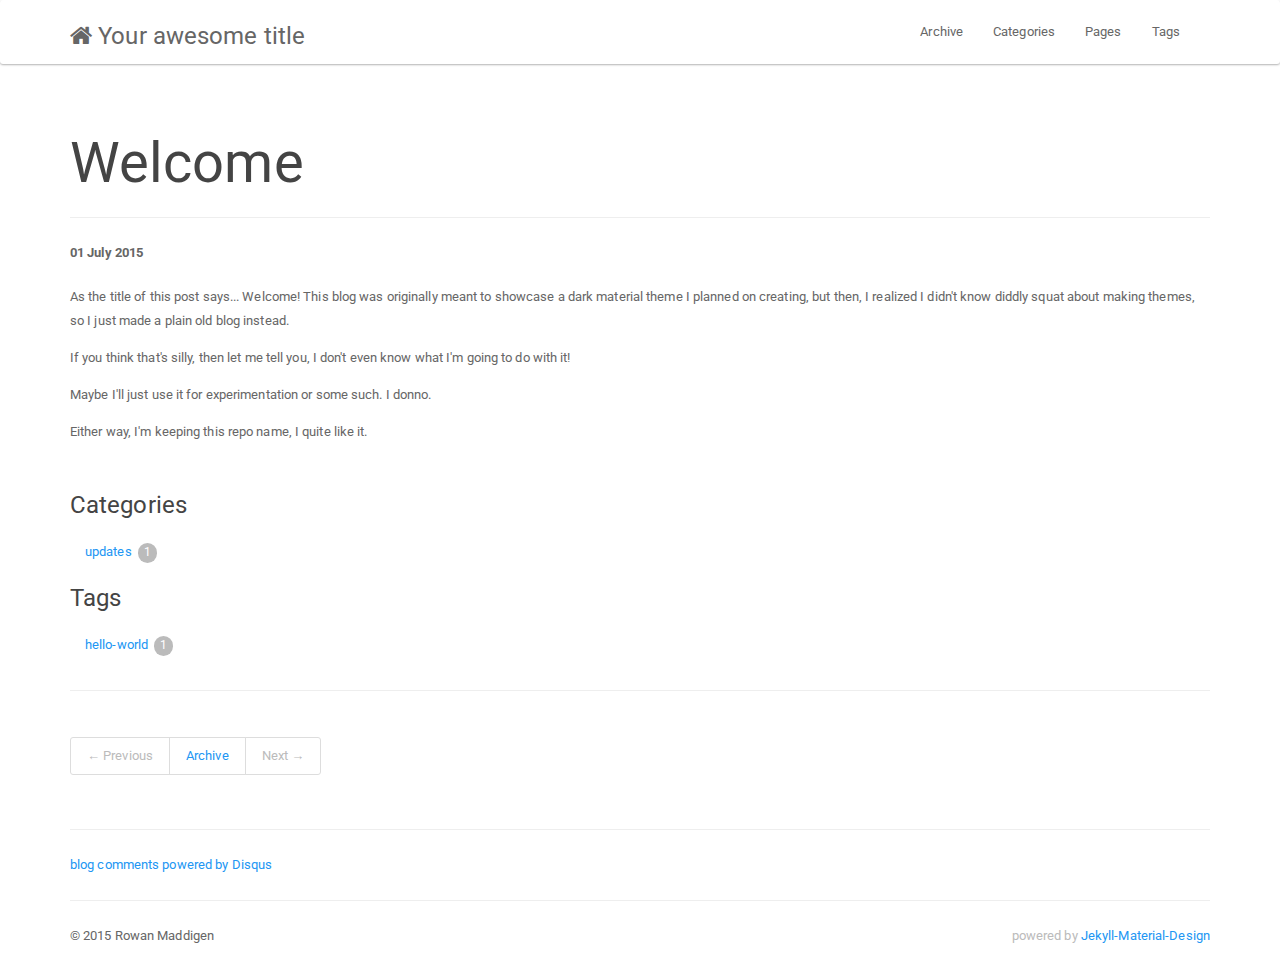
==== updates/2015/07/01/welcome/index.html @ 309130a0 "Site updated at: 2015-07-02 02:38:01 UTC" ====
<!DOCTYPE html>
<html lang="en">
  <head>
    <meta charset="utf-8">

    <title>Welcome</title>
    
    <meta name="author" content="Rowan Maddigen">
    <meta name="viewport" content="width=device-width, initial-scale=1.0">

    <link href="/assets/themes/bootstrap/resources/material/css/material.min.css" rel="stylesheet">
    <link href="/assets/themes/bootstrap/resources/material/css/material-wfont.min.css" rel="stylesheet">
    <link href="/assets/themes/bootstrap/resources/bootstrap/css/bootstrap-paper.min.css" rel="stylesheet">
    <link href="/assets/themes/bootstrap/resources/material/css/ripples.min.css" rel="stylesheet">
    <link href="//netdna.bootstrapcdn.com/font-awesome/4.0.3/css/font-awesome.css" rel="stylesheet">
    <link href="/assets/themes/bootstrap/css/syntax-monokai-light.css" rel="stylesheet">
    <link href="/assets/themes/bootstrap/css/style.css" rel="stylesheet">
  
    <!--[if lt IE 9]>
      <script src="/assets/themes/bootstrap/resources/respond/Respond.min.js"></script>
    <![endif]-->

    <link href="/atom.xml" type="application/atom+xml" rel="alternate" title="Sitewide ATOM Feed">
    <link href="/rss.xml" type="application/rss+xml" rel="alternate" title="Sitewide RSS Feed">

  </head>

  <body>
    <nav class="navbar navbar-default" role="navigation">
      <div class="container">
        <div class="navbar-header">
          <button type="button" class="navbar-toggle" data-toggle="collapse" data-target=".navbar-ex1-collapse">
            <span class="sr-only">Toggle navigation</span>
            <span class="icon-bar"></span>
            <span class="icon-bar"></span>
            <span class="icon-bar"></span>
          </button>
	  <a class="navbar-brand" href="/"><i class="fa fa-home"></i> Your awesome title</a>
        </div>

        <div class="collapse navbar-collapse navbar-ex1-collapse">
          <ul class="nav navbar-nav">
            
            
            


  
    
      
      	
      	<li><a href="/archive.html">Archive</a></li>
      	
      
    
  
    
      
    
  
    
      
      	
      	<li><a href="/categories.html">Categories</a></li>
      	
      
    
  
    
      
    
  
    
      
      	
      	<li><a href="/pages.html">Pages</a></li>
      	
      
    
  
    
      
    
  
    
      
    
  
    
      
      	
      	<li><a href="/tags.html">Tags</a></li>
      	
      
    
  



          </ul>
        </div>
      </div>
    </nav>
    <div class="container">
      
<div class="page-header">
  <h1>Welcome </h1>
</div>

<div class="row post-full">
  <div class="col-md-12">
    <div class="date">
      <span>01 July 2015</span>
    </div>
    <div class="content">
      <p>As the title of this post says... Welcome! This blog was originally meant to showcase a dark material theme I planned on creating, <!--more-->but then, I realized I didn't know diddly squat about making themes, so I just made a plain old blog instead.</p>

<p>If you think that's silly, then let me tell you, I don't even know what I'm going to do with it!</p>

<p>Maybe I'll just use it for experimentation or some such. I donno.</p>

<p>Either way, I'm keeping this repo name, I quite like it.</p>

    </div>

    
    <br>
    <h4>Categories</h4>
      <ul class="nav nav-pills">
	      <!-- <li><i class="icon-folder-open"></i></li> -->
        
        


  
     
    	<li><a href="/categories.html#updates-ref">
    		updates <span class="badge">1</span>
    	</a></li>
    
  



      </ul>
    

    
    <h4>Tags</h4>
      <ul class="nav nav-pills">
	      <!-- <li><i class="icon-tags"></i></li> -->
        
        


  
     
    	<li><a href="/tags.html#hello-world-ref">hello-world <span class="badge">1</span></a></li>
    
  



      </ul>
    

    <hr>
    
    <ul class="pagination">
      
        <li class="prev disabled"><a>&larr; Previous</a></li>
      
        <li><a href="/archive.html">Archive</a></li>
      
        <li class="next disabled"><a>Next &rarr;</a></li>
      
    </ul>
    <hr>
    


  <div id="disqus_thread"></div>
<script type="text/javascript">
    var disqus_developer = 1;
    var disqus_shortname = 'jakyll'; // required: replace example with your forum shortname
    
    /* * * DON'T EDIT BELOW THIS LINE * * */
    (function() {
        var dsq = document.createElement('script'); dsq.type = 'text/javascript'; dsq.async = true;
        dsq.src = 'http://' + disqus_shortname + '.disqus.com/embed.js';
        (document.getElementsByTagName('head')[0] || document.getElementsByTagName('body')[0]).appendChild(dsq);
    })();
</script>
<noscript>Please enable JavaScript to view the <a href="http://disqus.com/?ref_noscript">comments powered by Disqus.</a></noscript>
<a href="http://disqus.com" class="dsq-brlink">blog comments powered by <span class="logo-disqus">Disqus</span></a>




  </div>
</div>


      <hr>
      <footer>
        <p>
          &copy; 2015 Rowan Maddigen
          <span class="pull-right text-muted">
            powered by
            <a href="http://sentenza.github.io/jekyll-material-design" target="_blank" title="Jekyll-Bootstrap3 Blogging Framework flavoured with Material Design">Jekyll-Material-Design</a>
          </span>
        </p>
      </footer>
    </div>

    
    <script src="/assets/themes/bootstrap/resources/jquery/jquery-2.1.1.min.js"></script>
    <script src="/assets/themes/bootstrap/resources/bootstrap/js/bootstrap.min.js"></script>
    <script src="/assets/themes/bootstrap/resources/material/js/ripples.min.js"></script>
    <script src="/assets/themes/bootstrap/resources/material/js/material.min.js"></script>
  </body>
</html>
---- assets/themes/bootstrap/resources/material/css/material.min.css ----
@font-face{font-family:Material-Design;src:url(../fonts/Material-Design.eot?2u7a7w);src:url(../fonts/Material-Design.eot?#iefix2u7a7w) format("embedded-opentype"),url(../fonts/Material-Design.woff?2u7a7w) format("woff"),url(../fonts/Material-Design.ttf?2u7a7w) format("truetype"),url(../fonts/Material-Design.svg?2u7a7w#Material-Design) format("svg");font-weight:400;font-style:normal}[class*=" icon-material-"],[class^=icon-material-]{font-family:Material-Design;speak:none;font-style:normal;font-weight:400;font-variant:normal;text-transform:none;line-height:1;-webkit-font-smoothing:antialiased;-moz-osx-font-smoothing:grayscale}.icon-material-access-alarms:before{content:"\e600"}.icon-material-accessibility:before{content:"\e601"}.icon-material-access-time:before{content:"\e602"}.icon-material-account-box:before{content:"\e603"}.icon-material-account-circle:before{content:"\e604"}.icon-material-adb:before{content:"\e605"}.icon-material-add:before{content:"\e606"}.icon-material-add-alarm:before{content:"\e607"}.icon-material-add-box:before{content:"\e608"}.icon-material-add-circle:before{content:"\e609"}.icon-material-add-circle-outline:before{content:"\e60a"}.icon-material-airplanemode-off:before{content:"\e60b"}.icon-material-airplanemode-on:before{content:"\e60c"}.icon-material-android:before{content:"\e60d"}.icon-material-apps:before{content:"\e60e"}.icon-material-archive:before{content:"\e60f"}.icon-material-arrow-back:before{content:"\e610"}.icon-material-arrow-drop-down:before{content:"\e611"}.icon-material-arrow-drop-down-circle:before{content:"\e612"}.icon-material-arrow-drop-up:before{content:"\e613"}.icon-material-arrow-forward:before{content:"\e614"}.icon-material-attachment:before{content:"\e615"}.icon-material-auto-fix:before{content:"\e616"}.icon-material-backspace:before{content:"\e617"}.icon-material-backup:before{content:"\e618"}.icon-material-beenhere:before{content:"\e619"}.icon-material-block:before{content:"\e61a"}.icon-material-bluetooth2:before{content:"\e61b"}.icon-material-bluetooth:before{content:"\e61c"}.icon-material-bluetooth-audio:before{content:"\e61d"}.icon-material-bluetooth-connected2:before{content:"\e61e"}.icon-material-bluetooth-connected:before{content:"\e61f"}.icon-material-bluetooth-disabled:before{content:"\e620"}.icon-material-bluetooth-searching:before{content:"\e621"}.icon-material-book:before{content:"\e622"}.icon-material-bookmark:before{content:"\e623"}.icon-material-bookmark-outline:before{content:"\e624"}.icon-material-brightness-auto:before{content:"\e625"}.icon-material-brightness-high:before{content:"\e626"}.icon-material-brightness-low:before{content:"\e627"}.icon-material-brightness-medium:before{content:"\e628"}.icon-material-bug-report:before{content:"\e629"}.icon-material-cake:before{content:"\e62a"}.icon-material-call:before{content:"\e62b"}.icon-material-call-end:before{content:"\e62c";font-size:60%}.icon-material-call-made:before{content:"\e62d"}.icon-material-call-merge:before{content:"\e62e"}.icon-material-call-missed:before{content:"\e62f"}.icon-material-call-received:before{content:"\e630"}.icon-material-call-split:before{content:"\e631"}.icon-material-camera:before{content:"\e632"}.icon-material-camera-alt:before{content:"\e633"}.icon-material-camera-roll:before{content:"\e634"}.icon-material-cancel:before{content:"\e635"}.icon-material-cast:before{content:"\e636"}.icon-material-cast-connected:before{content:"\e637"}.icon-material-chat:before{content:"\e638"}.icon-material-check:before{content:"\e639"}.icon-material-check-box:before{content:"\e63a"}.icon-material-check-box-blank:before{content:"\e63b"}.icon-material-check-box-outline:before{content:"\e63c"}.icon-material-check-box-outline-blank:before{content:"\e63d"}.icon-material-check-circle:before{content:"\e63e"}.icon-material-check-circle-blank:before{content:"\e63f"}.icon-material-check-circle-outline:before{content:"\e640"}.icon-material-check-circle-outline-blank:before{content:"\e641"}.icon-material-chevron-left:before{content:"\e642"}.icon-material-chevron-right:before{content:"\e643"}.icon-material-chromecast:before{content:"\e644"}.icon-material-circles:before{content:"\e645"}.icon-material-circles-add:before{content:"\e646"}.icon-material-circles-extended:before{content:"\e647"}.icon-material-clear:before{content:"\e648"}.icon-material-close:before{content:"\e649"}.icon-material-closed-caption:before{content:"\e64a"}.icon-material-cloud:before{content:"\e64b"}.icon-material-cloud-circle:before{content:"\e64c"}.icon-material-cloud-done:before{content:"\e64d"}.icon-material-cloud-download:before{content:"\e64e"}.icon-material-cloud-off:before{content:"\e64f"}.icon-material-cloud-queue:before{content:"\e650"}.icon-material-cloud-upload:before{content:"\e651"}.icon-material-comment:before{content:"\e652"}.icon-material-communities:before{content:"\e653"}.icon-material-content-copy:before{content:"\e654"}.icon-material-content-cut:before{content:"\e655"}.icon-material-content-paste:before{content:"\e656"}.icon-material-create:before{content:"\e657"}.icon-material-credit-card:before{content:"\e658"}.icon-material-crop:before{content:"\e659"}.icon-material-crop-free:before{content:"\e65a"}.icon-material-crop-landscape:before{content:"\e65b"}.icon-material-crop-portrait:before{content:"\e65c"}.icon-material-crop-square:before{content:"\e65d"}.icon-material-data-usage:before{content:"\e65e"}.icon-material-delete:before{content:"\e65f"}.icon-material-developer-mode:before{content:"\e660"}.icon-material-dialpad:before{content:"\e661"}.icon-material-directions:before{content:"\e662"}.icon-material-directions-bike:before{content:"\e663"}.icon-material-directions-bus:before{content:"\e664"}.icon-material-directions-car:before{content:"\e665"}.icon-material-directions-subway:before{content:"\e666"}.icon-material-directions-train:before{content:"\e667"}.icon-material-directions-transit:before{content:"\e668"}.icon-material-directionswalk:before{content:"\e669"}.icon-material-disc-full:before{content:"\e66a"}.icon-material-dock:before{content:"\e66b"}.icon-material-domain:before{content:"\e66c"}.icon-material-done:before{content:"\e66d"}.icon-material-done-all:before{content:"\e66e"}.icon-material-do-not-disturb:before{content:"\e66f"}.icon-material-drafts:before{content:"\e670"}.icon-material-drawer:before{content:"\e671"}.icon-material-drive:before{content:"\e672"}.icon-material-drive-document:before{content:"\e673"}.icon-material-drive-drawing:before{content:"\e674"}.icon-material-drive-eta:before{content:"\e675"}.icon-material-drive-file:before{content:"\e676"}.icon-material-drive-form:before{content:"\e677"}.icon-material-drive-fusiontable:before{content:"\e678"}.icon-material-drive-image:before{content:"\e679"}.icon-material-drive-ms-excel:before{content:"\e67a"}.icon-material-drive-ms-powerpoint:before{content:"\e67b"}.icon-material-drive-ms-word:before{content:"\e67c"}.icon-material-drive-pdf:before{content:"\e67d"}.icon-material-drive-presentation:before{content:"\e67e"}.icon-material-drive-script:before{content:"\e67f"}.icon-material-drive-site:before{content:"\e680"}.icon-material-drive-spreadsheet:before{content:"\e681"}.icon-material-drive-video:before{content:"\e682"}.icon-material-earth:before{content:"\e683"}.icon-material-email2:before{content:"\e684"}.icon-material-email:before{content:"\e685"}.icon-material-error:before{content:"\e686"}.icon-material-event2:before{content:"\e687"}.icon-material-event:before{content:"\e688"}.icon-material-exit-to-app:before{content:"\e689"}.icon-material-expand-less:before{content:"\e68a"}.icon-material-expand-more:before{content:"\e68b"}.icon-material-explore:before{content:"\e68c"}.icon-material-extension:before{content:"\e68d"}.icon-material-fast-forward:before{content:"\e68e"}.icon-material-fast-rewind:before{content:"\e68f"}.icon-material-favorite:before{content:"\e690"}.icon-material-favorite-outline:before{content:"\e691"}.icon-material-file-download:before{content:"\e692"}.icon-material-file-upload:before{content:"\e693"}.icon-material-filter:before{content:"\e694"}.icon-material-flag:before{content:"\e695"}.icon-material-flash-auto:before{content:"\e696"}.icon-material-flash-off:before{content:"\e697"}.icon-material-flash-on:before{content:"\e698"}.icon-material-flights:before{content:"\e699"}.icon-material-flip-to-back:before{content:"\e69a"}.icon-material-flip-to-front:before{content:"\e69b"}.icon-material-folder:before{content:"\e69c"}.icon-material-folder-mydrive:before{content:"\e69d"}.icon-material-folder-shared:before{content:"\e69e"}.icon-material-forum:before{content:"\e69f"}.icon-material-forward:before{content:"\e6a0"}.icon-material-fullscreen:before{content:"\e6a1"}.icon-material-fullscreen-exit:before{content:"\e6a2"}.icon-material-gamepad:before{content:"\e6a3"}.icon-material-games:before{content:"\e6a4"}.icon-material-gesture:before{content:"\e6a5"}.icon-material-glass:before{content:"\e6a6"}.icon-material-gmail2:before{content:"\e6a7"}.icon-material-gmail:before{content:"\e6a8"}.icon-material-google:before{content:"\e6a9"}.icon-material-google-plus:before{content:"\e6aa"}.icon-material-gps-fixed:before{content:"\e6ab"}.icon-material-gps-not-fixed:before{content:"\e6ac"}.icon-material-gps-off:before{content:"\e6ad"}.icon-material-group:before{content:"\e6ae"}.icon-material-group-add:before{content:"\e6af"}.icon-material-hangout2:before{content:"\e6b0"}.icon-material-hangout:before{content:"\e6b1"}.icon-material-hangout-video:before{content:"\e6b2"}.icon-material-hangout-video-off:before{content:"\e6b3"}.icon-material-headset:before{content:"\e6b4"}.icon-material-headset-mic:before{content:"\e6b5"}.icon-material-help:before{content:"\e6b6"}.icon-material-high-quality:before{content:"\e6b7"}.icon-material-history:before{content:"\e6b8"}.icon-material-home:before{content:"\e6b9"}.icon-material-hotel:before{content:"\e6ba"}.icon-material-https:before{content:"\e6bb"}.icon-material-image:before{content:"\e6bc"}.icon-material-import-export:before{content:"\e6bd"}.icon-material-inbox:before{content:"\e6be"}.icon-material-info:before{content:"\e6bf"}.icon-material-info-outline:before{content:"\e6c0"}.icon-material-invert-colors:before{content:"\e6c1"}.icon-material-keep2:before{content:"\e6c2"}.icon-material-keep:before{content:"\e6c3"}.icon-material-keyboard:before{content:"\e6c4"}.icon-material-keyboard-alt:before{content:"\e6c5"}.icon-material-keyboard-arrow-down:before{content:"\e6c6"}.icon-material-keyboard-arrow-left:before{content:"\e6c7"}.icon-material-keyboard-arrow-right:before{content:"\e6c8"}.icon-material-keyboard-arrow-up:before{content:"\e6c9"}.icon-material-keyboard-backspace:before{content:"\e6ca"}.icon-material-keyboard-capslock:before{content:"\e6cb"}.icon-material-keyboard-control:before{content:"\e6cc";font-size:36%}.icon-material-keyboard-hide:before{content:"\e6cd"}.icon-material-keyboard-return:before{content:"\e6ce"}.icon-material-keyboard-tab:before{content:"\e6cf"}.icon-material-keyboard-voice:before{content:"\e6d0"}.icon-material-label:before{content:"\e6d1"}.icon-material-label-outline:before{content:"\e6d2"}.icon-material-landscape:before{content:"\e6d3"}.icon-material-language:before{content:"\e6d4"}.icon-material-laptop:before{content:"\e6d5"}.icon-material-launch:before{content:"\e6d6"}.icon-material-link:before{content:"\e6d7"}.icon-material-list:before{content:"\e6d8"}.icon-material-live-help:before{content:"\e6d9"}.icon-material-location:before{content:"\e6da"}.icon-material-location-city:before{content:"\e6db"}.icon-material-location-disabled:before{content:"\e6dc"}.icon-material-location-searching:before{content:"\e6dd"}.icon-material-lock:before{content:"\e6de"}.icon-material-lock-open:before{content:"\e6df"}.icon-material-lock-outline:before{content:"\e6e0"}.icon-material-loop:before{content:"\e6e1"}.icon-material-mail:before{content:"\e6e2"}.icon-material-map:before{content:"\e6e3"}.icon-material-markunread:before{content:"\e6e4"}.icon-material-memory:before{content:"\e6e5"}.icon-material-menu:before{content:"\e6e6"}.icon-material-message:before{content:"\e6e7"}.icon-material-messenger:before{content:"\e6e8"}.icon-material-mic:before{content:"\e6e9"}.icon-material-mic-none:before{content:"\e6ea"}.icon-material-mic-off:before{content:"\e6eb"}.icon-material-mms:before{content:"\e6ec"}.icon-material-mood:before{content:"\e6ed"}.icon-material-more:before{content:"\e6ee"}.icon-material-more-horiz:before{content:"\e6ef";font-size:25%}.icon-material-more-vert:before{content:"\e6f0"}.icon-material-mouse:before{content:"\e6f1"}.icon-material-movie:before{content:"\e6f2"}.icon-material-nest-protect:before{content:"\e6f3"}.icon-material-nest-thermostat:before{content:"\e6f4"}.icon-material-network-cell:before{content:"\e6f5"}.icon-material-network-wifi:before{content:"\e6f6"}.icon-material-news:before{content:"\e6f7"}.icon-material-nfc:before{content:"\e6f8"}.icon-material-notifications:before{content:"\e6f9"}.icon-material-notifications-none:before{content:"\e6fa"}.icon-material-notifications-off:before{content:"\e6fb"}.icon-material-notifications-on:before{content:"\e6fc"}.icon-material-notifications-paused:before{content:"\e6fd"}.icon-material-pages:before{content:"\e6fe"}.icon-material-palette:before{content:"\e6ff"}.icon-material-panorama:before{content:"\e700"}.icon-material-party-mode:before{content:"\e701"}.icon-material-pause:before{content:"\e702"}.icon-material-pause-circle-fill:before{content:"\e703"}.icon-material-pause-circle-outline:before{content:"\e704"}.icon-material-people:before{content:"\e705"}.icon-material-person:before{content:"\e706"}.icon-material-person-add:before{content:"\e707"}.icon-material-person-location:before{content:"\e708"}.icon-material-person-outline:before{content:"\e709"}.icon-material-phone2:before{content:"\e70a"}.icon-material-phone:before{content:"\e70b"}.icon-material-phone-bluetooth-speaker:before{content:"\e70c"}.icon-material-phone-forwarded:before{content:"\e70d"}.icon-material-phone-in-talk:before{content:"\e70e"}.icon-material-phone-locked:before{content:"\e70f"}.icon-material-phone-missed:before{content:"\e710"}.icon-material-phone-paused:before{content:"\e711"}.icon-material-photo:before{content:"\e712"}.icon-material-photo-album:before{content:"\e713"}.icon-material-photo-library:before{content:"\e714"}.icon-material-place:before{content:"\e715"}.icon-material-play-arrow:before{content:"\e716"}.icon-material-play-circle-fill:before{content:"\e717"}.icon-material-play-circle-outline:before{content:"\e718"}.icon-material-play-download:before{content:"\e719"}.icon-material-play-install:before{content:"\e71a"}.icon-material-plus-one:before{content:"\e71b"}.icon-material-poll:before{content:"\e71c"}.icon-material-polymer:before{content:"\e71d"}.icon-material-portrait:before{content:"\e71e"}.icon-material-post-blogger:before{content:"\e71f"}.icon-material-post-facebook:before{content:"\e720"}.icon-material-post-gplus:before{content:"\e721"}.icon-material-post-instagram:before{content:"\e722"}.icon-material-post-linkedin:before{content:"\e723"}.icon-material-post-pinterest:before{content:"\e724"}.icon-material-post-tumblr:before{content:"\e725"}.icon-material-post-twitter:before{content:"\e726"}.icon-material-print:before{content:"\e727"}.icon-material-public:before{content:"\e728"}.icon-material-queue:before{content:"\e729"}.icon-material-radio-button-off:before{content:"\e72a"}.icon-material-radio-button-on:before{content:"\e72b"}.icon-material-receipt:before{content:"\e72c"}.icon-material-refresh:before{content:"\e72d"}.icon-material-reminder:before{content:"\e72e"}.icon-material-remove:before{content:"\e72f";font-size:16%}.icon-material-remove-circle:before{content:"\e730"}.icon-material-remove-circle-outline:before{content:"\e731"}.icon-material-replay:before{content:"\e732"}.icon-material-reply:before{content:"\e733"}.icon-material-reply-all:before{content:"\e734"}.icon-material-report:before{content:"\e735"}.icon-material-ring-volume:before{content:"\e736"}.icon-material-rotate-left:before{content:"\e737"}.icon-material-rotate-right:before{content:"\e738"}.icon-material-satellite:before{content:"\e739"}.icon-material-save:before{content:"\e73a"}.icon-material-schedule:before{content:"\e73b"}.icon-material-school:before{content:"\e73c"}.icon-material-screen-lock-landscape:before{content:"\e73d"}.icon-material-screen-lock-portrait:before{content:"\e73e"}.icon-material-screen-lock-rotation:before{content:"\e73f"}.icon-material-screen-rotation:before{content:"\e740"}.icon-material-sd-card:before{content:"\e741"}.icon-material-sd-storage:before{content:"\e742"}.icon-material-search:before{content:"\e743"}.icon-material-select-all:before{content:"\e744"}.icon-material-send:before{content:"\e745"}.icon-material-settings:before{content:"\e746"}.icon-material-settings-applications:before{content:"\e747"}.icon-material-settings-bluetooth:before{content:"\e748"}.icon-material-settings-cell:before{content:"\e749"}.icon-material-settings-phone:before{content:"\e74a"}.icon-material-settings-power:before{content:"\e74b"}.icon-material-settings-voice:before{content:"\e74c"}.icon-material-share:before{content:"\e74d"}.icon-material-share-alt:before{content:"\e74e"}.icon-material-shopping-basket:before{content:"\e74f"}.icon-material-shopping-cart:before{content:"\e750"}.icon-material-shuffle:before{content:"\e751"}.icon-material-signal-cellular-1-bar:before{content:"\e752"}.icon-material-signal-cellular-2-bar:before{content:"\e753"}.icon-material-signal-cellular-3-bar:before{content:"\e754"}.icon-material-signal-cellular-4-bar:before{content:"\e755"}.icon-material-signal-wifi-1-bar:before{content:"\e756"}.icon-material-signal-wifi-2-bar:before{content:"\e757"}.icon-material-signal-wifi-3-bar:before{content:"\e758"}.icon-material-signal-wifi-4-bar:before{content:"\e759"}.icon-material-sim-card-alert:before{content:"\e75a"}.icon-material-skip-next:before{content:"\e75b"}.icon-material-skip-previous:before{content:"\e75c"}.icon-material-slideshow:before{content:"\e75d"}.icon-material-sms:before{content:"\e75e"}.icon-material-sms-failed:before{content:"\e75f"}.icon-material-sort:before{content:"\e760"}.icon-material-speaker:before{content:"\e761"}.icon-material-star:before{content:"\e762"}.icon-material-star-half:before{content:"\e763"}.icon-material-star-outline:before{content:"\e764"}.icon-material-star-rate:before{content:"\e765"}.icon-material-stop:before{content:"\e766"}.icon-material-storage:before{content:"\e767"}.icon-material-store:before{content:"\e768"}.icon-material-swap-driving-apps:before{content:"\e769"}.icon-material-swap-horiz:before{content:"\e76a"}.icon-material-swap-vert:before{content:"\e76b"}.icon-material-swap-vert-circle:before{content:"\e76c"}.icon-material-switch-camera:before{content:"\e76d"}.icon-material-switch-video:before{content:"\e76e"}.icon-material-sync:before{content:"\e76f"}.icon-material-sync-disabled:before{content:"\e770"}.icon-material-sync-green:before{content:"\e771"}.icon-material-sync-problem:before{content:"\e772"}.icon-material-sync-problem-red:before{content:"\e773"}.icon-material-system-update:before{content:"\e774"}.icon-material-tab:before{content:"\e775"}.icon-material-tablet:before{content:"\e776"}.icon-material-tab-unselected:before{content:"\e777"}.icon-material-tag-faces:before{content:"\e778"}.icon-material-tap-and-play:before{content:"\e779"}.icon-material-terrain:before{content:"\e77a"}.icon-material-text-format:before{content:"\e77b"}.icon-material-textsms:before{content:"\e77c"}.icon-material-theaters:before{content:"\e77d"}.icon-material-thumb-down:before{content:"\e77e"}.icon-material-thumb-up:before{content:"\e77f"}.icon-material-timelapse:before{content:"\e780"}.icon-material-timer:before{content:"\e781"}.icon-material-time-to-leave:before{content:"\e782"}.icon-material-today:before{content:"\e783"}.icon-material-traffic4:before{content:"\e784"}.icon-material-translate:before{content:"\e785"}.icon-material-tv:before{content:"\e786"}.icon-material-undo:before{content:"\e787"}.icon-material-unfold-less:before{content:"\e788"}.icon-material-unfold-more:before{content:"\e789"}.icon-material-unknown-1:before{content:"\e78a"}.icon-material-unknown-2:before{content:"\e78b"}.icon-material-unknown-3:before{content:"\e78c"}.icon-material-unknown-4:before{content:"\e78d"}.icon-material-unknown-5:before{content:"\e78e"}.icon-material-unknown-6:before{content:"\e78f"}.icon-material-unknown-7:before{content:"\e790"}.icon-material-usb2:before{content:"\e791"}.icon-material-usb:before{content:"\e792"}.icon-material-vibration:before{content:"\e793"}.icon-material-videocam:before{content:"\e794"}.icon-material-videocam-off:before{content:"\e795"}.icon-material-video-youtube:before{content:"\e796"}.icon-material-view-array:before{content:"\e797"}.icon-material-view-column:before{content:"\e798"}.icon-material-view-headline:before{content:"\e799"}.icon-material-view-list:before{content:"\e79a"}.icon-material-view-module:before{content:"\e79b"}.icon-material-view-quilt:before{content:"\e79c"}.icon-material-view-stream:before{content:"\e79d"}.icon-material-visibility:before{content:"\e79e"}.icon-material-visibility-off:before{content:"\e79f"}.icon-material-voice:before{content:"\e7a0"}.icon-material-voicemail:before{content:"\e7a1"}.icon-material-volume-down:before{content:"\e7a2"}.icon-material-volume-mute:before{content:"\e7a3"}.icon-material-volume-off:before{content:"\e7a4"}.icon-material-volume-up:before{content:"\e7a5"}.icon-material-vpn:before{content:"\e7a6"}.icon-material-warning:before{content:"\e7a7"}.icon-material-watch2:before{content:"\e7a8"}.icon-material-wb-auto:before{content:"\e7a9"}.icon-material-wb-cloudy:before{content:"\e7aa"}.icon-material-wb-incandescent:before{content:"\e7ab"}.icon-material-wb-irradescent:before{content:"\e7ac"}.icon-material-wb-sunny2:before{content:"\e7ad"}.icon-material-web2:before{content:"\e7ae"}.icon-material-whatshot:before{content:"\e7af"}.icon-material-wifi-tethering2:before{content:"\e7b0"}.icon-material-wifi-tethering3:before{content:"\e7b1"}.icon-material-work2:before{content:"\e7b2"}.icon-material-call2:before{content:"\e7b3"}.icon-material-call-end2:before{content:"\e7b4"}.icon-material-call-made2:before{content:"\e7b5"}.icon-material-call-merge2:before{content:"\e7b6"}.icon-material-call-missed2:before{content:"\e7b7"}.icon-material-call-received2:before{content:"\e7b8"}.icon-material-call-split2:before{content:"\e7b9"}.icon-material-chat2:before{content:"\e7ba"}.icon-material-comment2:before{content:"\e7bb"}.icon-material-dialpad2:before{content:"\e7bc"}.icon-material-email3:before{content:"\e7bd"}.icon-material-forum2:before{content:"\e7be"}.icon-material-gmail3:before{content:"\e7bf"}.icon-material-hangout3:before{content:"\e7c0"}.icon-material-hangout-video2:before{content:"\e7c1"}.icon-material-hangout-video-off2:before{content:"\e7c2"}.icon-material-import-export2:before{content:"\e7c3"}.icon-material-live-help2:before{content:"\e7c4"}.icon-material-message2:before{content:"\e7c5"}.icon-material-messenger2:before{content:"\e7c6"}.icon-material-phone3:before{content:"\e7c7"}.icon-material-ring-volume2:before{content:"\e7c8"}.icon-material-textsms2:before{content:"\e7c9"}.icon-material-voicemail2:before{content:"\e7ca"}.icon-material-closed-caption2:before{content:"\e7cb"}.icon-material-fast-forward2:before{content:"\e7cc"}.icon-material-fast-rewind2:before{content:"\e7cd"}.icon-material-games2:before{content:"\e7ce"}.icon-material-high-quality2:before{content:"\e7cf"}.icon-material-loop2:before{content:"\e7d0"}.icon-material-mic2:before{content:"\e7d1"}.icon-material-mic-none2:before{content:"\e7d2"}.icon-material-mic-off2:before{content:"\e7d3"}.icon-material-movie2:before{content:"\e7d4"}.icon-material-news2:before{content:"\e7d5"}.icon-material-pause2:before{content:"\e7d6"}.icon-material-pause-circle-fill2:before{content:"\e7d7"}.icon-material-pause-circle-outline2:before{content:"\e7d8"}.icon-material-play-arrow2:before{content:"\e7d9"}.icon-material-play-circle-fill2:before{content:"\e7da"}.icon-material-play-circle-outline2:before{content:"\e7db"}.icon-material-queue2:before{content:"\e7dc"}.icon-material-replay2:before{content:"\e7dd"}.icon-material-shuffle2:before{content:"\e7de"}.icon-material-skip-next2:before{content:"\e7df"}.icon-material-skip-previous2:before{content:"\e7e0"}.icon-material-stop2:before{content:"\e7e1"}.icon-material-videocam2:before{content:"\e7e2"}.icon-material-videocam-off2:before{content:"\e7e3"}.icon-material-video-youtube2:before{content:"\e7e4"}.icon-material-volume-down2:before{content:"\e7e5"}.icon-material-volume-mute2:before{content:"\e7e6"}.icon-material-volume-off2:before{content:"\e7e7"}.icon-material-volume-up2:before{content:"\e7e8"}.icon-material-web22:before{content:"\e7e9"}@-webkit-keyframes input-highlight{0%{left:20%;width:20%}99%{width:0;left:0;opacity:1}100%{opacity:0}}@keyframes input-highlight{0%{left:20%;width:20%}99%{width:0;left:0;opacity:1}100%{opacity:0}}.shadow-z-1{box-shadow:0 1px 3px rgba(0,0,0,.12),0 1px 2px rgba(0,0,0,.24)}.shadow-z-2{box-shadow:0 3px 6px rgba(0,0,0,.16),0 3px 6px rgba(0,0,0,.23)}.shadow-z-2-hover{box-shadow:0 3px 6px rgba(0,0,0,.2),0 3px 6px rgba(0,0,0,.28)}.shadow-z-3{box-shadow:0 10px 20px rgba(0,0,0,.19),0 6px 6px rgba(0,0,0,.23)}.shadow-z-4{box-shadow:0 14px 28px rgba(0,0,0,.25),0 10px 10px rgba(0,0,0,.22)}.shadow-z-5{box-shadow:0 19px 38px rgba(0,0,0,.3),0 15px 12px rgba(0,0,0,.22)}body{background-color:#EEE}body.inverse{background:#333}body.inverse,body.inverse .form-control{color:rgba(255,255,255,.84)}.h1,.h2,.h3,.h4,.h5,.h6,body,h1,h2,h3,h4,h5,h6{font-family:"Roboto Condensed","Helvetica Neue",Helvetica,Arial,sans-serif}.container .well,.container .well .form-control,.container .well:not([class^="well well-material-"]),.container .well:not([class^="well well-material-"]) .form-control,.container-fluid .well,.container-fluid .well .form-control,.container-fluid .well:not([class^="well well-material-"]),.container-fluid .well:not([class^="well well-material-"]) .form-control,body .well,body .well .form-control,body .well:not([class^="well well-material-"]),body .well:not([class^="well well-material-"]) .form-control{color:rgba(0,0,0,.84)}.container .well .floating-label,.container .well:not([class^="well well-material-"]) .floating-label,.container-fluid .well .floating-label,.container-fluid .well:not([class^="well well-material-"]) .floating-label,body .well .floating-label,body .well:not([class^="well well-material-"]) .floating-label{color:#7e7e7e}.container .well .form-control,.container .well:not([class^="well well-material-"]) .form-control,.container-fluid .well .form-control,.container-fluid .well:not([class^="well well-material-"]) .form-control,body .well .form-control,body .well:not([class^="well well-material-"]) .form-control{border-bottom-color:#7e7e7e}.container .well .form-control::-webkit-input-placeholder,.container .well:not([class^="well well-material-"]) .form-control::-webkit-input-placeholder,.container-fluid .well .form-control::-webkit-input-placeholder,.container-fluid .well:not([class^="well well-material-"]) .form-control::-webkit-input-placeholder,body .well .form-control::-webkit-input-placeholder,body .well:not([class^="well well-material-"]) .form-control::-webkit-input-placeholder{color:#7e7e7e}.container .well .form-control::-moz-placeholder,.container .well:not([class^="well well-material-"]) .form-control::-moz-placeholder,.container-fluid .well .form-control::-moz-placeholder,.container-fluid .well:not([class^="well well-material-"]) .form-control::-moz-placeholder,body .well .form-control::-moz-placeholder,body .well:not([class^="well well-material-"]) .form-control::-moz-placeholder{color:#7e7e7e;opacity:1}.container .well .form-control:-ms-input-placeholder,.container .well:not([class^="well well-material-"]) .form-control:-ms-input-placeholder,.container-fluid .well .form-control:-ms-input-placeholder,.container-fluid .well:not([class^="well well-material-"]) .form-control:-ms-input-placeholder,body .well .form-control:-ms-input-placeholder,body .well:not([class^="well well-material-"]) .form-control:-ms-input-placeholder{color:#7e7e7e}.container .well .create,.container .well .option,.container .well:not([class^="well well-material-"]) .create,.container .well:not([class^="well well-material-"]) .option,.container-fluid .well .create,.container-fluid .well .option,.container-fluid .well:not([class^="well well-material-"]) .create,.container-fluid .well:not([class^="well well-material-"]) .option,body .well .create,body .well .option,body .well:not([class^="well well-material-"]) .create,body .well:not([class^="well well-material-"]) .option{color:rgba(0,0,0,.84)}.container [class^="well well-material-"],.container [class^="well well-material-"] .floating-label,.container [class^="well well-material-"] .form-control,.container-fluid [class^="well well-material-"],.container-fluid [class^="well well-material-"] .floating-label,.container-fluid [class^="well well-material-"] .form-control,body [class^="well well-material-"],body [class^="well well-material-"] .floating-label,body [class^="well well-material-"] .form-control{color:rgba(255,255,255,.84)}.container [class^="well well-material-"] .form-control,.container-fluid [class^="well well-material-"] .form-control,body [class^="well well-material-"] .form-control{border-bottom-color:rgba(255,255,255,.84)}.container [class^="well well-material-"] .form-control::-webkit-input-placeholder,.container-fluid [class^="well well-material-"] .form-control::-webkit-input-placeholder,body [class^="well well-material-"] .form-control::-webkit-input-placeholder{color:rgba(255,255,255,.84)}.container [class^="well well-material-"] .form-control::-moz-placeholder,.container-fluid [class^="well well-material-"] .form-control::-moz-placeholder,body [class^="well well-material-"] .form-control::-moz-placeholder{color:rgba(255,255,255,.84);opacity:1}.container [class^="well well-material-"] .form-control:-ms-input-placeholder,.container-fluid [class^="well well-material-"] .form-control:-ms-input-placeholder,body [class^="well well-material-"] .form-control:-ms-input-placeholder{color:rgba(255,255,255,.84)}.container [class^="well well-material-"] .create,.container [class^="well well-material-"] .option,.container-fluid [class^="well well-material-"] .create,.container-fluid [class^="well well-material-"] .option,body [class^="well well-material-"] .create,body [class^="well well-material-"] .option{color:rgba(0,0,0,.84)}.container .jumbotron,.container .well,.container-fluid .jumbotron,.container-fluid .well,body .jumbotron,body .well{padding:19px;margin-bottom:20px;box-shadow:0 3px 6px rgba(0,0,0,.16),0 3px 6px rgba(0,0,0,.23);border-radius:2px;border:0}.container .jumbotron p,.container .well p,.container-fluid .jumbotron p,.container-fluid .well p,body .jumbotron p,body .well p{font-weight:300}.container .jumbotron,.container .jumbotron-default,.container .well,.container .well-default,.container-fluid .jumbotron,.container-fluid .jumbotron-default,.container-fluid .well,.container-fluid .well-default,body .jumbotron,body .jumbotron-default,body .well,body .well-default{background-color:#fff}.container .jumbotron-primary,.container .well-primary,.container-fluid .jumbotron-primary,.container-fluid .well-primary,body .jumbotron-primary,body .well-primary{background-color:#4285f4}.container .jumbotron-success,.container .well-success,.container-fluid .jumbotron-success,.container-fluid .well-success,body .jumbotron-success,body .well-success{background-color:#0f9d58}.container .jumbotron-info,.container .well-info,.container-fluid .jumbotron-info,.container-fluid .well-info,body .jumbotron-info,body .well-info{background-color:#03a9f4}.container .jumbotron-warning,.container .well-warning,.container-fluid .jumbotron-warning,.container-fluid .well-warning,body .jumbotron-warning,body .well-warning{background-color:#ff5722}.container .jumbotron-danger,.container .jumbotron-material-red,.container .well-danger,.container .well-material-red,.container-fluid .jumbotron-danger,.container-fluid .jumbotron-material-red,.container-fluid .well-danger,.container-fluid .well-material-red,body .jumbotron-danger,body .jumbotron-material-red,body .well-danger,body .well-material-red{background-color:#f44336}.container .jumbotron-material-pink,.container .well-material-pink,.container-fluid .jumbotron-material-pink,.container-fluid .well-material-pink,body .jumbotron-material-pink,body .well-material-pink{background-color:#e91e63}.container .jumbotron-material-purple,.container .well-material-purple,.container-fluid .jumbotron-material-purple,.container-fluid .well-material-purple,body .jumbotron-material-purple,body .well-material-purple{background-color:#9c27b0}.container .jumbotron-material-deeppurple,.container .well-material-deeppurple,.container-fluid .jumbotron-material-deeppurple,.container-fluid .well-material-deeppurple,body .jumbotron-material-deeppurple,body .well-material-deeppurple{background-color:#673ab7}.container .jumbotron-material-indigo,.container .well-material-indigo,.container-fluid .jumbotron-material-indigo,.container-fluid .well-material-indigo,body .jumbotron-material-indigo,body .well-material-indigo{background-color:#3f51b5}.container .jumbotron-material-lightblue,.container .well-material-lightblue,.container-fluid .jumbotron-material-lightblue,.container-fluid .well-material-lightblue,body .jumbotron-material-lightblue,body .well-material-lightblue{background-color:#03a9f4}.container .jumbotron-material-cyan,.container .well-material-cyan,.container-fluid .jumbotron-material-cyan,.container-fluid .well-material-cyan,body .jumbotron-material-cyan,body .well-material-cyan{background-color:#00bcd4}.container .jumbotron-material-teal,.container .well-material-teal,.container-fluid .jumbotron-material-teal,.container-fluid .well-material-teal,body .jumbotron-material-teal,body .well-material-teal{background-color:#009688}.container .jumbotron-material-lightgreen,.container .well-material-lightgreen,.container-fluid .jumbotron-material-lightgreen,.container-fluid .well-material-lightgreen,body .jumbotron-material-lightgreen,body .well-material-lightgreen{background-color:#8bc34a}.container .jumbotron-material-lime,.container .well-material-lime,.container-fluid .jumbotron-material-lime,.container-fluid .well-material-lime,body .jumbotron-material-lime,body .well-material-lime{background-color:#cddc39}.container .jumbotron-material-lightyellow,.container .well-material-lightyellow,.container-fluid .jumbotron-material-lightyellow,.container-fluid .well-material-lightyellow,body .jumbotron-material-lightyellow,body .well-material-lightyellow{background-color:#ffeb3b}.container .jumbotron-material-orange,.container .well-material-orange,.container-fluid .jumbotron-material-orange,.container-fluid .well-material-orange,body .jumbotron-material-orange,body .well-material-orange{background-color:#ff9800}.container .jumbotron-material-deeporange,.container .well-material-deeporange,.container-fluid .jumbotron-material-deeporange,.container-fluid .well-material-deeporange,body .jumbotron-material-deeporange,body .well-material-deeporange{background-color:#ff5722}.container .jumbotron-material-grey,.container .well-material-grey,.container-fluid .jumbotron-material-grey,.container-fluid .well-material-grey,body .jumbotron-material-grey,body .well-material-grey{background-color:#9e9e9e}.container .jumbotron-material-bluegrey,.container .well-material-bluegrey,.container-fluid .jumbotron-material-bluegrey,.container-fluid .well-material-bluegrey,body .jumbotron-material-bluegrey,body .well-material-bluegrey{background-color:#607d8b}.container .jumbotron-material-brown,.container .well-material-brown,.container-fluid .jumbotron-material-brown,.container-fluid .well-material-brown,body .jumbotron-material-brown,body .well-material-brown{background-color:#795548}.container .jumbotron-material-lightgrey,.container .well-material-lightgrey,.container-fluid .jumbotron-material-lightgrey,.container-fluid .well-material-lightgrey,body .jumbotron-material-lightgrey,body .well-material-lightgrey{background-color:#ececec}.btn{position:relative;padding:8px 30px;border:0;margin:10px 1px;cursor:pointer;border-radius:4px;text-transform:uppercase;text-decoration:none;color:rgba(255,255,255,.84);-webkit-transition:box-shadow .28s cubic-bezier(0.4,0,.2,1);transition:box-shadow .28s cubic-bezier(0.4,0,.2,1);outline:0!important}.btn:hover{color:rgba(255,255,255,.84)}.btn:hover:not(.btn-link){box-shadow:0 3px 6px rgba(0,0,0,.2),0 3px 6px rgba(0,0,0,.28)}.btn:active:not(.btn-link){box-shadow:0 10px 20px rgba(0,0,0,.19),0 6px 6px rgba(0,0,0,.23)}.btn-default:not(.btn-link),.btn:not(.btn-link){background-color:transparent}.btn-primary:not(.btn-link){background-color:#4285f4}.btn-success:not(.btn-link){background-color:#0f9d58}.btn-info:not(.btn-link){background-color:#03a9f4}.btn-warning:not(.btn-link){background-color:#ff5722}.btn-danger:not(.btn-link),.btn-material-red:not(.btn-link){background-color:#f44336}.btn-material-pink:not(.btn-link){background-color:#e91e63}.btn-material-purple:not(.btn-link){background-color:#9c27b0}.btn-material-deeppurple:not(.btn-link){background-color:#673ab7}.btn-material-indigo:not(.btn-link){background-color:#3f51b5}.btn-material-lightblue:not(.btn-link){background-color:#03a9f4}.btn-material-cyan:not(.btn-link){background-color:#00bcd4}.btn-material-teal:not(.btn-link){background-color:#009688}.btn-material-lightgreen:not(.btn-link){background-color:#8bc34a}.btn-material-lime:not(.btn-link){background-color:#cddc39}.btn-material-lightyellow:not(.btn-link){background-color:#ffeb3b}.btn-material-orange:not(.btn-link){background-color:#ff9800}.btn-material-deeporange:not(.btn-link){background-color:#ff5722}.btn-material-grey:not(.btn-link){background-color:#9e9e9e}.btn-material-bluegrey:not(.btn-link){background-color:#607d8b}.btn-material-brown:not(.btn-link){background-color:#795548}.btn-material-lightgrey:not(.btn-link){background-color:#ececec}.btn-default,.btn-default:hover,.btn-link,.btn-link:hover,.btn:not([class^="btn btn-"]),.btn:not([class^="btn btn-"]):hover{color:rgba(0,0,0,.84)}.btn-default:hover,.btn:not([class^="btn btn-"]):hover{background-color:rgba(255,255,255,.5)}.btn-raised{box-shadow:0 3px 6px rgba(0,0,0,.16),0 3px 6px rgba(0,0,0,.23);-webkit-transition:box-shadow .28s cubic-bezier(0.4,0,.2,1);transition:box-shadow .28s cubic-bezier(0.4,0,.2,1)}.btn-raised:active:not(.btn-link){box-shadow:0 10px 20px rgba(0,0,0,.19),0 6px 6px rgba(0,0,0,.23)}.open>.dropdown-toggle.btn,.open>.dropdown-toggle.btn-default{background-color:transparent}.open>.dropdown-toggle.btn-primary{background-color:#4285f4}.open>.dropdown-toggle.btn-success{background-color:#0f9d58}.open>.dropdown-toggle.btn-info{background-color:#03a9f4}.open>.dropdown-toggle.btn-warning{background-color:#ff5722}.open>.dropdown-toggle.btn-danger,.open>.dropdown-toggle.btn-material-red{background-color:#f44336}.open>.dropdown-toggle.btn-material-pink{background-color:#e91e63}.open>.dropdown-toggle.btn-material-purple{background-color:#9c27b0}.open>.dropdown-toggle.btn-material-deeppurple{background-color:#673ab7}.open>.dropdown-toggle.btn-material-indigo{background-color:#3f51b5}.open>.dropdown-toggle.btn-material-lightblue{background-color:#03a9f4}.open>.dropdown-toggle.btn-material-cyan{background-color:#00bcd4}.open>.dropdown-toggle.btn-material-teal{background-color:#009688}.open>.dropdown-toggle.btn-material-lightgreen{background-color:#8bc34a}.open>.dropdown-toggle.btn-material-lime{background-color:#cddc39}.open>.dropdown-toggle.btn-material-lightyellow{background-color:#ffeb3b}.open>.dropdown-toggle.btn-material-orange{background-color:#ff9800}.open>.dropdown-toggle.btn-material-deeporange{background-color:#ff5722}.open>.dropdown-toggle.btn-material-grey{background-color:#9e9e9e}.open>.dropdown-toggle.btn-material-bluegrey{background-color:#607d8b}.open>.dropdown-toggle.btn-material-brown{background-color:#795548}.open>.dropdown-toggle.btn-material-lightgrey{background-color:#ececec}.btn-flat{box-shadow:none!important}.btn-flat.btn-default:hover{background:0 0}.btn-group,.btn-group-vertical{position:relative;border-radius:4px;margin:10px 1px;box-shadow:0 3px 6px rgba(0,0,0,.16),0 3px 6px rgba(0,0,0,.23);-webkit-transition:box-shadow .28s cubic-bezier(0.4,0,.2,1);transition:box-shadow .28s cubic-bezier(0.4,0,.2,1)}.btn-group-vertical:active:not(.btn-link),.btn-group:active:not(.btn-link){box-shadow:0 10px 20px rgba(0,0,0,.19),0 6px 6px rgba(0,0,0,.23)}.btn-group-vertical.open .dropdown-toggle,.btn-group.open .dropdown-toggle{box-shadow:none}.btn-group-vertical.btn-group-raised,.btn-group.btn-group-raised{box-shadow:0 3px 6px rgba(0,0,0,.16),0 3px 6px rgba(0,0,0,.23);-webkit-transition:box-shadow .28s cubic-bezier(0.4,0,.2,1);transition:box-shadow .28s cubic-bezier(0.4,0,.2,1)}.btn-group-vertical.btn-group-raised:active:not(.btn-link),.btn-group.btn-group-raised:active:not(.btn-link){box-shadow:0 10px 20px rgba(0,0,0,.19),0 6px 6px rgba(0,0,0,.23)}.btn-group .btn,.btn-group .btn-group,.btn-group .btn:active,.btn-group-vertical .btn,.btn-group-vertical .btn-group,.btn-group-vertical .btn:active{box-shadow:none!important;margin:0}.btn-group .btn:active .caret,.btn-group-vertical .btn:active .caret{margin-left:-1px}.btn-group-flat{box-shadow:none!important}.btn-fab{margin:0;padding:15px;font-size:26px;width:56px;height:56px}.btn-fab,.btn-fab-default,.btn-fab:hover,.btn-fab:hover-default{background-color:transparent}.btn-fab-primary,.btn-fab:hover-primary{background-color:#4285f4}.btn-fab-success,.btn-fab:hover-success{background-color:#0f9d58}.btn-fab-info,.btn-fab:hover-info{background-color:#03a9f4}.btn-fab-warning,.btn-fab:hover-warning{background-color:#ff5722}.btn-fab-danger,.btn-fab-material-red,.btn-fab:hover-danger,.btn-fab:hover-material-red{background-color:#f44336}.btn-fab-material-pink,.btn-fab:hover-material-pink{background-color:#e91e63}.btn-fab-material-purple,.btn-fab:hover-material-purple{background-color:#9c27b0}.btn-fab-material-deeppurple,.btn-fab:hover-material-deeppurple{background-color:#673ab7}.btn-fab-material-indigo,.btn-fab:hover-material-indigo{background-color:#3f51b5}.btn-fab-material-lightblue,.btn-fab:hover-material-lightblue{background-color:#03a9f4}.btn-fab-material-cyan,.btn-fab:hover-material-cyan{background-color:#00bcd4}.btn-fab-material-teal,.btn-fab:hover-material-teal{background-color:#009688}.btn-fab-material-lightgreen,.btn-fab:hover-material-lightgreen{background-color:#8bc34a}.btn-fab-material-lime,.btn-fab:hover-material-lime{background-color:#cddc39}.btn-fab-material-lightyellow,.btn-fab:hover-material-lightyellow{background-color:#ffeb3b}.btn-fab-material-orange,.btn-fab:hover-material-orange{background-color:#ff9800}.btn-fab-material-deeporange,.btn-fab:hover-material-deeporange{background-color:#ff5722}.btn-fab-material-grey,.btn-fab:hover-material-grey{background-color:#9e9e9e}.btn-fab-material-bluegrey,.btn-fab:hover-material-bluegrey{background-color:#607d8b}.btn-fab-material-brown,.btn-fab:hover-material-brown{background-color:#795548}.btn-fab-material-lightgrey,.btn-fab:hover-material-lightgrey{background-color:#ececec}.btn-fab,.btn-fab .ripple-wrapper{border-radius:100%}.btn-fab.btn-mini{width:40px;height:40px;padding:13px;font-size:15px}.form-horizontal .checkbox{padding-top:20px}.checkbox label{padding-left:10px;cursor:pointer;position:relative}.checkbox label span{display:block;position:absolute;left:0;-webkit-transition-duration:.2s;transition-duration:.2s}.checkbox label .check{display:inline-block;width:20px;height:20px;border:2px solid;border-radius:2px;overflow:hidden;position:relative;top:5px;left:-3px}.checkbox label .check:after{display:block;position:absolute;content:"";background-color:rgba(0,0,0,.84);left:-5px;top:-15px;height:50px;width:50px;border-radius:100%;z-index:1;opacity:0;margin:0}.checkbox label .check:before{position:absolute;content:"";-webkit-transform:rotate(45deg);-ms-transform:rotate(45deg);transform:rotate(45deg);display:block;margin-top:-4px;margin-left:6px;width:0;height:0;box-shadow:0 0,0 0 0 0,0 0 0 0,0 0 0 0,0 0 0 0,0 0 0 0,0 0 0 0 inset;-webkit-animation:checkbox-off .3s linear forwards;animation:checkbox-off .3s linear forwards}.checkbox input[type=checkbox]{opacity:0}.checkbox input[type=checkbox]:focus~.check:after{opacity:.2}.checkbox input[type=checkbox]:checked~.check:before{box-shadow:0 0 0 10px,10px -10px 0 10px,32px 0 0 20px,0 32px 0 20px,-5px 5px 0 10px,20px -12px 0 11px;-webkit-animation:checkbox-on .3s linear forwards;animation:checkbox-on .3s linear forwards}.checkbox input[type=checkbox]:not(:checked)~.check:after{-webkit-animation:rippleOff 500ms linear forwards;animation:rippleOff 500ms linear forwards}.checkbox input[type=checkbox]:checked~.check:after{-webkit-animation:rippleOn 500ms linear forwards;animation:rippleOn 500ms linear forwards}.checkbox:not(:hover) input[type=checkbox]~.check:after,.checkbox:not(:hover) input[type=checkbox]~.check:before{-webkit-animation-duration:1ms;animation-duration:1ms}.checkbox input[type=checkbox][disabled]:not(:checked)~.check:before{opacity:.5}.checkbox input[type=checkbox][disabled]~.check:after{background-color:rgba(0,0,0,.84);-webkit-transform:rotate(-45deg);-ms-transform:rotate(-45deg);transform:rotate(-45deg)}.checkbox input[type=checkbox]:checked~.check:after,.checkbox-default input[type=checkbox]:checked~.check:after{background-color:#0f9d58}.checkbox-primary input[type=checkbox]:checked~.check:after{background-color:#4285f4}.checkbox-success input[type=checkbox]:checked~.check:after{background-color:#0f9d58}.checkbox-info input[type=checkbox]:checked~.check:after{background-color:#03a9f4}.checkbox-warning input[type=checkbox]:checked~.check:after{background-color:#ff5722}.checkbox-danger input[type=checkbox]:checked~.check:after,.checkbox-material-red input[type=checkbox]:checked~.check:after{background-color:#f44336}.checkbox-material-pink input[type=checkbox]:checked~.check:after{background-color:#e91e63}.checkbox-material-purple input[type=checkbox]:checked~.check:after{background-color:#9c27b0}.checkbox-material-deeppurple input[type=checkbox]:checked~.check:after{background-color:#673ab7}.checkbox-material-indigo input[type=checkbox]:checked~.check:after{background-color:#3f51b5}.checkbox-material-lightblue input[type=checkbox]:checked~.check:after{background-color:#03a9f4}.checkbox-material-cyan input[type=checkbox]:checked~.check:after{background-color:#00bcd4}.checkbox-material-teal input[type=checkbox]:checked~.check:after{background-color:#009688}.checkbox-material-lightgreen input[type=checkbox]:checked~.check:after{background-color:#8bc34a}.checkbox-material-lime input[type=checkbox]:checked~.check:after{background-color:#cddc39}.checkbox-material-lightyellow input[type=checkbox]:checked~.check:after{background-color:#ffeb3b}.checkbox-material-orange input[type=checkbox]:checked~.check:after{background-color:#ff9800}.checkbox-material-deeporange input[type=checkbox]:checked~.check:after{background-color:#ff5722}.checkbox-material-grey input[type=checkbox]:checked~.check:after{background-color:#9e9e9e}.checkbox-material-bluegrey input[type=checkbox]:checked~.check:after{background-color:#607d8b}.checkbox-material-brown input[type=checkbox]:checked~.check:after{background-color:#795548}.checkbox-material-lightgrey input[type=checkbox]:checked~.check:after{background-color:#ececec}.checkbox input[type=checkbox]:checked~.check:before,.checkbox-default input[type=checkbox]:checked~.check:before{color:#4caf50}.checkbox-primary input[type=checkbox]:checked~.check:before{color:#4285f4}.checkbox-success input[type=checkbox]:checked~.check:before{color:#0f9d58}.checkbox-info input[type=checkbox]:checked~.check:before{color:#03a9f4}.checkbox-warning input[type=checkbox]:checked~.check:before{color:#ff5722}.checkbox-danger input[type=checkbox]:checked~.check:before,.checkbox-material-red input[type=checkbox]:checked~.check:before{color:#f44336}.checkbox-material-pink input[type=checkbox]:checked~.check:before{color:#e91e63}.checkbox-material-purple input[type=checkbox]:checked~.check:before{color:#9c27b0}.checkbox-material-deeppurple input[type=checkbox]:checked~.check:before{color:#673ab7}.checkbox-material-indigo input[type=checkbox]:checked~.check:before{color:#3f51b5}.checkbox-material-lightblue input[type=checkbox]:checked~.check:before{color:#03a9f4}.checkbox-material-cyan input[type=checkbox]:checked~.check:before{color:#00bcd4}.checkbox-material-teal input[type=checkbox]:checked~.check:before{color:#009688}.checkbox-material-lightgreen input[type=checkbox]:checked~.check:before{color:#8bc34a}.checkbox-material-lime input[type=checkbox]:checked~.check:before{color:#cddc39}.checkbox-material-lightyellow input[type=checkbox]:checked~.check:before{color:#ffeb3b}.checkbox-material-orange input[type=checkbox]:checked~.check:before{color:#ff9800}.checkbox-material-deeporange input[type=checkbox]:checked~.check:before{color:#ff5722}.checkbox-material-grey input[type=checkbox]:checked~.check:before{color:#9e9e9e}.checkbox-material-bluegrey input[type=checkbox]:checked~.check:before{color:#607d8b}.checkbox-material-brown input[type=checkbox]:checked~.check:before{color:#795548}.checkbox-material-lightgrey input[type=checkbox]:checked~.check:before{color:#ececec}.checkbox input[type=checkbox]:checked~.check,.checkbox-default input[type=checkbox]:checked~.check{color:#4caf50}.checkbox-primary input[type=checkbox]:checked~.check{color:#4285f4}.checkbox-success input[type=checkbox]:checked~.check{color:#0f9d58}.checkbox-info input[type=checkbox]:checked~.check{color:#03a9f4}.checkbox-warning input[type=checkbox]:checked~.check{color:#ff5722}.checkbox-danger input[type=checkbox]:checked~.check,.checkbox-material-red input[type=checkbox]:checked~.check{color:#f44336}.checkbox-material-pink input[type=checkbox]:checked~.check{color:#e91e63}.checkbox-material-purple input[type=checkbox]:checked~.check{color:#9c27b0}.checkbox-material-deeppurple input[type=checkbox]:checked~.check{color:#673ab7}.checkbox-material-indigo input[type=checkbox]:checked~.check{color:#3f51b5}.checkbox-material-lightblue input[type=checkbox]:checked~.check{color:#03a9f4}.checkbox-material-cyan input[type=checkbox]:checked~.check{color:#00bcd4}.checkbox-material-teal input[type=checkbox]:checked~.check{color:#009688}.checkbox-material-lightgreen input[type=checkbox]:checked~.check{color:#8bc34a}.checkbox-material-lime input[type=checkbox]:checked~.check{color:#cddc39}.checkbox-material-lightyellow input[type=checkbox]:checked~.check{color:#ffeb3b}.checkbox-material-orange input[type=checkbox]:checked~.check{color:#ff9800}.checkbox-material-deeporange input[type=checkbox]:checked~.check{color:#ff5722}.checkbox-material-grey input[type=checkbox]:checked~.check{color:#9e9e9e}.checkbox-material-bluegrey input[type=checkbox]:checked~.check{color:#607d8b}.checkbox-material-brown input[type=checkbox]:checked~.check{color:#795548}.checkbox-material-lightgrey input[type=checkbox]:checked~.check{color:#ececec}@-webkit-keyframes checkbox-on{0%{box-shadow:0 0 0 10px,10px -10px 0 10px,32px 0 0 20px,0 32px 0 20px,-5px 5px 0 10px,15px 2px 0 11px}50%{box-shadow:0 0 0 10px,10px -10px 0 10px,32px 0 0 20px,0 32px 0 20px,-5px 5px 0 10px,20px 2px 0 11px}100%{box-shadow:0 0 0 10px,10px -10px 0 10px,32px 0 0 20px,0 32px 0 20px,-5px 5px 0 10px,20px -12px 0 11px}}@keyframes checkbox-on{0%{box-shadow:0 0 0 10px,10px -10px 0 10px,32px 0 0 20px,0 32px 0 20px,-5px 5px 0 10px,15px 2px 0 11px}50%{box-shadow:0 0 0 10px,10px -10px 0 10px,32px 0 0 20px,0 32px 0 20px,-5px 5px 0 10px,20px 2px 0 11px}100%{box-shadow:0 0 0 10px,10px -10px 0 10px,32px 0 0 20px,0 32px 0 20px,-5px 5px 0 10px,20px -12px 0 11px}}@-webkit-keyframes checkbox-off{0%,25%{box-shadow:0 0 0 10px,10px -10px 0 10px,32px 0 0 20px,0 32px 0 20px,-5px 5px 0 10px,20px -12px 0 11px,0 0 0 0 inset}50%{-webkit-transform:rotate(45deg);transform:rotate(45deg);margin-top:-4px;margin-left:6px;width:0;height:0;box-shadow:0 0 0 10px,10px -10px 0 10px,32px 0 0 20px,0 32px 0 20px,-5px 5px 0 10px,15px 2px 0 11px,0 0 0 0 inset}51%{-webkit-transform:rotate(0deg);transform:rotate(0deg);margin-top:-2px;margin-left:-2px;width:20px;height:20px;box-shadow:0 0,0 0 0 0,0 0 0 0,0 0 0 0,0 0 0 0,0 0 0 0,0 0 0 10px inset}100%{-webkit-transform:rotate(0deg);transform:rotate(0deg);margin-top:-2px;margin-left:-2px;width:20px;height:20px;box-shadow:0 0,0 0 0 0,0 0 0 0,0 0 0 0,0 0 0 0,0 0 0 0,0 0 0 0 inset}}@keyframes checkbox-off{0%,25%{box-shadow:0 0 0 10px,10px -10px 0 10px,32px 0 0 20px,0 32px 0 20px,-5px 5px 0 10px,20px -12px 0 11px,0 0 0 0 inset}50%{-webkit-transform:rotate(45deg);transform:rotate(45deg);margin-top:-4px;margin-left:6px;width:0;height:0;box-shadow:0 0 0 10px,10px -10px 0 10px,32px 0 0 20px,0 32px 0 20px,-5px 5px 0 10px,15px 2px 0 11px,0 0 0 0 inset}51%{-webkit-transform:rotate(0deg);transform:rotate(0deg);margin-top:-2px;margin-left:-2px;width:20px;height:20px;box-shadow:0 0,0 0 0 0,0 0 0 0,0 0 0 0,0 0 0 0,0 0 0 0,0 0 0 10px inset}100%{-webkit-transform:rotate(0deg);transform:rotate(0deg);margin-top:-2px;margin-left:-2px;width:20px;height:20px;box-shadow:0 0,0 0 0 0,0 0 0 0,0 0 0 0,0 0 0 0,0 0 0 0,0 0 0 0 inset}}.form-horizontal .radio{margin-bottom:10px}.radio label{cursor:pointer;padding-left:45px;position:relative}.radio label span{display:block;position:absolute;left:10px;top:2px;-webkit-transition-duration:.2s;transition-duration:.2s}.radio label .circle{border:2px solid rgba(0,0,0,.84);height:15px;width:15px;border-radius:100%}.radio label .check{height:15px;width:15px;border-radius:100%;background-color:rgba(0,0,0,.84);-webkit-transform:scale(0);-ms-transform:scale(0);transform:scale(0)}.radio label .check:after{display:block;position:absolute;content:"";background-color:rgba(0,0,0,.84);left:-18px;top:-18px;height:50px;width:50px;border-radius:100%;z-index:1;opacity:0;margin:0;-webkit-transform:scale(1.5);-ms-transform:scale(1.5);transform:scale(1.5)}.radio label input[type=radio]:not(:checked)~.check:after{-webkit-animation:rippleOff 500ms;animation:rippleOff 500ms}.radio label input[type=radio]:checked~.check:after{-webkit-animation:rippleOn 500ms;animation:rippleOn 500ms}.radio input[type=radio]:checked~.check,.radio-default input[type=radio]:checked~.check{background-color:rgba(0,0,0,.84)}.radio-primary input[type=radio]:checked~.check{background-color:#4285f4}.radio-success input[type=radio]:checked~.check{background-color:#0f9d58}.radio-info input[type=radio]:checked~.check{background-color:#03a9f4}.radio-warning input[type=radio]:checked~.check{background-color:#ff5722}.radio-danger input[type=radio]:checked~.check,.radio-material-red input[type=radio]:checked~.check{background-color:#f44336}.radio-material-pink input[type=radio]:checked~.check{background-color:#e91e63}.radio-material-purple input[type=radio]:checked~.check{background-color:#9c27b0}.radio-material-deeppurple input[type=radio]:checked~.check{background-color:#673ab7}.radio-material-indigo input[type=radio]:checked~.check{background-color:#3f51b5}.radio-material-lightblue input[type=radio]:checked~.check{background-color:#03a9f4}.radio-material-cyan input[type=radio]:checked~.check{background-color:#00bcd4}.radio-material-teal input[type=radio]:checked~.check{background-color:#009688}.radio-material-lightgreen input[type=radio]:checked~.check{background-color:#8bc34a}.radio-material-lime input[type=radio]:checked~.check{background-color:#cddc39}.radio-material-lightyellow input[type=radio]:checked~.check{background-color:#ffeb3b}.radio-material-orange input[type=radio]:checked~.check{background-color:#ff9800}.radio-material-deeporange input[type=radio]:checked~.check{background-color:#ff5722}.radio-material-grey input[type=radio]:checked~.check{background-color:#9e9e9e}.radio-material-bluegrey input[type=radio]:checked~.check{background-color:#607d8b}.radio-material-brown input[type=radio]:checked~.check{background-color:#795548}.radio-material-lightgrey input[type=radio]:checked~.check{background-color:#ececec}.radio input[type=radio]:checked~.circle,.radio-default input[type=radio]:checked~.circle{border-color:rgba(0,0,0,.84)}.radio-primary input[type=radio]:checked~.circle{border-color:#4285f4}.radio-success input[type=radio]:checked~.circle{border-color:#0f9d58}.radio-info input[type=radio]:checked~.circle{border-color:#03a9f4}.radio-warning input[type=radio]:checked~.circle{border-color:#ff5722}.radio-danger input[type=radio]:checked~.circle,.radio-material-red input[type=radio]:checked~.circle{border-color:#f44336}.radio-material-pink input[type=radio]:checked~.circle{border-color:#e91e63}.radio-material-purple input[type=radio]:checked~.circle{border-color:#9c27b0}.radio-material-deeppurple input[type=radio]:checked~.circle{border-color:#673ab7}.radio-material-indigo input[type=radio]:checked~.circle{border-color:#3f51b5}.radio-material-lightblue input[type=radio]:checked~.circle{border-color:#03a9f4}.radio-material-cyan input[type=radio]:checked~.circle{border-color:#00bcd4}.radio-material-teal input[type=radio]:checked~.circle{border-color:#009688}.radio-material-lightgreen input[type=radio]:checked~.circle{border-color:#8bc34a}.radio-material-lime input[type=radio]:checked~.circle{border-color:#cddc39}.radio-material-lightyellow input[type=radio]:checked~.circle{border-color:#ffeb3b}.radio-material-orange input[type=radio]:checked~.circle{border-color:#ff9800}.radio-material-deeporange input[type=radio]:checked~.circle{border-color:#ff5722}.radio-material-grey input[type=radio]:checked~.circle{border-color:#9e9e9e}.radio-material-bluegrey input[type=radio]:checked~.circle{border-color:#607d8b}.radio-material-brown input[type=radio]:checked~.circle{border-color:#795548}.radio-material-lightgrey input[type=radio]:checked~.circle{border-color:#ececec}.radio input[type=radio][disabled]~.check,.radio input[type=radio][disabled]~.circle{opacity:.5}.radio input[type=radio]{display:none}.radio input[type=radio]:checked~.check{-webkit-transform:scale(0.55);-ms-transform:scale(0.55);transform:scale(0.55)}.radio input[type=radio][disabled]~.circle{border-color:rgba(0,0,0,.84)}.radio input[type=radio][disabled]~.check{background-color:rgba(0,0,0,.84)}@-webkit-keyframes rippleOn{0%{opacity:0}50%{opacity:.2}100%{opacity:0}}@keyframes rippleOn{0%{opacity:0}50%{opacity:.2}100%{opacity:0}}@-webkit-keyframes rippleOff{0%{opacity:0}50%{opacity:.2}100%{opacity:0}}@keyframes rippleOff{0%{opacity:0}50%{opacity:.2}100%{opacity:0}}.form-control,.form-control-wrapper .form-control,.form-control-wrapper .form-control.focus,.form-control-wrapper .form-control:focus,.form-control.focus,.form-control:focus,fieldset[disabled] .form-control,fieldset[disabled] .form-control.focus,fieldset[disabled] .form-control:focus{padding:0;float:none;border:0;box-shadow:none;border-radius:0;background:0 0;border-bottom:1px solid #757575}.form-control-wrapper .form-control.focus:not(textarea):not(select),.form-control-wrapper .form-control:focus:not(textarea):not(select),.form-control-wrapper .form-control:not(textarea):not(select),.form-control.focus:not(textarea):not(select),.form-control:focus:not(textarea):not(select),.form-control:not(textarea):not(select),fieldset[disabled] .form-control.focus:not(textarea):not(select),fieldset[disabled] .form-control:focus:not(textarea):not(select),fieldset[disabled] .form-control:not(textarea):not(select){height:28px}.form-control-wrapper .form-control.focus:disabled,.form-control-wrapper .form-control:disabled,.form-control-wrapper .form-control:focus:disabled,.form-control.focus:disabled,.form-control:disabled,.form-control:focus:disabled,fieldset[disabled] .form-control.focus:disabled,fieldset[disabled] .form-control:disabled,fieldset[disabled] .form-control:focus:disabled{border-style:dashed}select.form-control{height:23px}select[multiple].form-control,select[multiple].form-control.focus,select[multiple].form-control:focus{height:85px}.form-control-wrapper{position:relative}.form-control-wrapper .form-control.focus,.form-control-wrapper .form-control:focus{outline:0}.form-control-wrapper .floating-label{color:#7E7E7E;font-size:14px;position:absolute;pointer-events:none;left:0;top:5px;-webkit-transition:.2s ease all;transition:.2s ease all;opacity:0}.form-control-wrapper .form-control:not(.empty)~.floating-label{top:-10px;font-size:10px;opacity:1}.form-control-wrapper .form-control.focus:invalid~.floating-label,.form-control-wrapper .form-control:focus:invalid~.floating-label{color:#f44336}.form-control-wrapper .form-control.focus~.material-input:after,.form-control-wrapper .form-control:focus~.material-input:after{background-color:#5264ae}.form-control-wrapper .form-control.focus:invalid~.material-input:after,.form-control-wrapper .form-control.focus:invalid~.material-input:before,.form-control-wrapper .form-control:focus:invalid~.material-input:after,.form-control-wrapper .form-control:focus:invalid~.material-input:before{background-color:#f44336}.form-control-wrapper .form-control.empty~.floating-label{opacity:1}.form-control-wrapper .material-input:before{position:absolute;content:"";width:100%;left:0;height:2px;background-color:#5264ae;bottom:-1px;-webkit-transform:scaleX(0);-ms-transform:scaleX(0);transform:scaleX(0);-webkit-transition:-webkit-transform 0s;transition:transform 0s}.form-control-wrapper .form-control.focus~.material-input:before,.form-control-wrapper .form-control:focus~.material-input:before{-webkit-transform:scaleX(1);-ms-transform:scaleX(1);transform:scaleX(1);-webkit-transition:-webkit-transform .2s ease-out;transition:transform .2s ease-out}.form-control-wrapper .material-input:after{content:"";position:absolute;height:18px;width:100px;margin-top:-1px;top:7px;left:0;pointer-events:none;opacity:.9;-webkit-transform-origin:left;-ms-transform-origin:left;transform-origin:left}.form-control-wrapper .input-lg~.material-input:after{height:26px}.form-control-wrapper textarea{resize:none}.form-control-wrapper textarea~.form-control-highlight{margin-top:-11px}.form-control-wrapper .form-control.focus~.material-input:after,.form-control-wrapper .form-control:focus~.material-input:after{-webkit-animation:input-highlight .3s ease;animation:input-highlight .3s ease;-webkit-animation-fill-mode:forwards;animation-fill-mode:forwards;opacity:0}.form-control-wrapper select~.material-input:after{display:none}.form-group.has-warning .material-input:before,.form-group.has-warning input.form-control.focus~.material-input:after,.form-group.has-warning input.form-control:focus~.material-input:after{background:#ff5722}.form-group.has-warning .control-label,.form-group.has-warning input.form-control:not(.empty)~.floating-label{color:#ff5722}.form-group.has-error .material-input:before,.form-group.has-error input.form-control.focus~.material-input:after,.form-group.has-error input.form-control:focus~.material-input:after{background:#f44336}.form-group.has-error .control-label,.form-group.has-error input.form-control:not(.empty)~.floating-label{color:#f44336}.form-group.has-success .material-input:before,.form-group.has-success input.form-control.focus~.material-input:after,.form-group.has-success input.form-control:focus~.material-input:after{background:#0f9d58}.form-group.has-success .control-label,.form-group.has-success input.form-control:not(.empty)~.floating-label{color:#0f9d58}.form-group.has-info .material-input:before,.form-group.has-info input.form-control.focus~.material-input:after,.form-group.has-info input.form-control:focus~.material-input:after{background:#03a9f4}.form-group.has-info .control-label,.form-group.has-info input.form-control:not(.empty)~.floating-label{color:#03a9f4}.form-group .material-input:before,.form-group-default .material-input:before{background-color:#3f51b5}.form-group-primary .material-input:before{background-color:#4285f4}.form-group-success .material-input:before{background-color:#0f9d58}.form-group-info .material-input:before{background-color:#03a9f4}.form-group-warning .material-input:before{background-color:#ff5722}.form-group-danger .material-input:before,.form-group-material-red .material-input:before{background-color:#f44336}.form-group-material-pink .material-input:before{background-color:#e91e63}.form-group-material-purple .material-input:before{background-color:#9c27b0}.form-group-material-deeppurple .material-input:before{background-color:#673ab7}.form-group-material-indigo .material-input:before{background-color:#3f51b5}.form-group-material-lightblue .material-input:before{background-color:#03a9f4}.form-group-material-cyan .material-input:before{background-color:#00bcd4}.form-group-material-teal .material-input:before{background-color:#009688}.form-group-material-lightgreen .material-input:before{background-color:#8bc34a}.form-group-material-lime .material-input:before{background-color:#cddc39}.form-group-material-lightyellow .material-input:before{background-color:#ffeb3b}.form-group-material-orange .material-input:before{background-color:#ff9800}.form-group-material-deeporange .material-input:before{background-color:#ff5722}.form-group-material-grey .material-input:before{background-color:#9e9e9e}.form-group-material-bluegrey .material-input:before{background-color:#607d8b}.form-group-material-brown .material-input:before{background-color:#795548}.form-group-material-lightgrey .material-input:before{background-color:#ececec}.form-group input.form-control:focus~.material-input:after,.form-group-default input.form-control:focus~.material-input:after{background-color:#3f51b5}.form-group-primary input.form-control:focus~.material-input:after{background-color:#4285f4}.form-group-success input.form-control:focus~.material-input:after{background-color:#0f9d58}.form-group-info input.form-control:focus~.material-input:after{background-color:#03a9f4}.form-group-warning input.form-control:focus~.material-input:after{background-color:#ff5722}.form-group-danger input.form-control:focus~.material-input:after,.form-group-material-red input.form-control:focus~.material-input:after{background-color:#f44336}.form-group-material-pink input.form-control:focus~.material-input:after{background-color:#e91e63}.form-group-material-purple input.form-control:focus~.material-input:after{background-color:#9c27b0}.form-group-material-deeppurple input.form-control:focus~.material-input:after{background-color:#673ab7}.form-group-material-indigo input.form-control:focus~.material-input:after{background-color:#3f51b5}.form-group-material-lightblue input.form-control:focus~.material-input:after{background-color:#03a9f4}.form-group-material-cyan input.form-control:focus~.material-input:after{background-color:#00bcd4}.form-group-material-teal input.form-control:focus~.material-input:after{background-color:#009688}.form-group-material-lightgreen input.form-control:focus~.material-input:after{background-color:#8bc34a}.form-group-material-lime input.form-control:focus~.material-input:after{background-color:#cddc39}.form-group-material-lightyellow input.form-control:focus~.material-input:after{background-color:#ffeb3b}.form-group-material-orange input.form-control:focus~.material-input:after{background-color:#ff9800}.form-group-material-deeporange input.form-control:focus~.material-input:after{background-color:#ff5722}.form-group-material-grey input.form-control:focus~.material-input:after{background-color:#9e9e9e}.form-group-material-bluegrey input.form-control:focus~.material-input:after{background-color:#607d8b}.form-group-material-brown input.form-control:focus~.material-input:after{background-color:#795548}.form-group-material-lightgrey input.form-control:focus~.material-input:after{background-color:#ececec}.form-group input.form-control.focus~.material-input:after,.form-group-default input.form-control.focus~.material-input:after{background-color:#3f51b5}.form-group-primary input.form-control.focus~.material-input:after{background-color:#4285f4}.form-group-success input.form-control.focus~.material-input:after{background-color:#0f9d58}.form-group-info input.form-control.focus~.material-input:after{background-color:#03a9f4}.form-group-warning input.form-control.focus~.material-input:after{background-color:#ff5722}.form-group-danger input.form-control.focus~.material-input:after,.form-group-material-red input.form-control.focus~.material-input:after{background-color:#f44336}.form-group-material-pink input.form-control.focus~.material-input:after{background-color:#e91e63}.form-group-material-purple input.form-control.focus~.material-input:after{background-color:#9c27b0}.form-group-material-deeppurple input.form-control.focus~.material-input:after{background-color:#673ab7}.form-group-material-indigo input.form-control.focus~.material-input:after{background-color:#3f51b5}.form-group-material-lightblue input.form-control.focus~.material-input:after{background-color:#03a9f4}.form-group-material-cyan input.form-control.focus~.material-input:after{background-color:#00bcd4}.form-group-material-teal input.form-control.focus~.material-input:after{background-color:#009688}.form-group-material-lightgreen input.form-control.focus~.material-input:after{background-color:#8bc34a}.form-group-material-lime input.form-control.focus~.material-input:after{background-color:#cddc39}.form-group-material-lightyellow input.form-control.focus~.material-input:after{background-color:#ffeb3b}.form-group-material-orange input.form-control.focus~.material-input:after{background-color:#ff9800}.form-group-material-deeporange input.form-control.focus~.material-input:after{background-color:#ff5722}.form-group-material-grey input.form-control.focus~.material-input:after{background-color:#9e9e9e}.form-group-material-bluegrey input.form-control.focus~.material-input:after{background-color:#607d8b}.form-group-material-brown input.form-control.focus~.material-input:after{background-color:#795548}.form-group-material-lightgrey input.form-control.focus~.material-input:after{background-color:#ececec}.form-group .control-label,.form-group-default .control-label{color:rgba(0,0,0,.84)}.form-group-primary .control-label{color:#4285f4}.form-group-success .control-label{color:#0f9d58}.form-group-info .control-label{color:#03a9f4}.form-group-warning .control-label{color:#ff5722}.form-group-danger .control-label,.form-group-material-red .control-label{color:#f44336}.form-group-material-pink .control-label{color:#e91e63}.form-group-material-purple .control-label{color:#9c27b0}.form-group-material-deeppurple .control-label{color:#673ab7}.form-group-material-indigo .control-label{color:#3f51b5}.form-group-material-lightblue .control-label{color:#03a9f4}.form-group-material-cyan .control-label{color:#00bcd4}.form-group-material-teal .control-label{color:#009688}.form-group-material-lightgreen .control-label{color:#8bc34a}.form-group-material-lime .control-label{color:#cddc39}.form-group-material-lightyellow .control-label{color:#ffeb3b}.form-group-material-orange .control-label{color:#ff9800}.form-group-material-deeporange .control-label{color:#ff5722}.form-group-material-grey .control-label{color:#9e9e9e}.form-group-material-bluegrey .control-label{color:#607d8b}.form-group-material-brown .control-label{color:#795548}.form-group-material-lightgrey .control-label{color:#ececec}.form-group input.form-control:not(.empty)~.floating-label,.form-group-default input.form-control:not(.empty)~.floating-label{color:#3f51b5}.form-group-primary input.form-control:not(.empty)~.floating-label{color:#4285f4}.form-group-success input.form-control:not(.empty)~.floating-label{color:#0f9d58}.form-group-info input.form-control:not(.empty)~.floating-label{color:#03a9f4}.form-group-warning input.form-control:not(.empty)~.floating-label{color:#ff5722}.form-group-danger input.form-control:not(.empty)~.floating-label,.form-group-material-red input.form-control:not(.empty)~.floating-label{color:#f44336}.form-group-material-pink input.form-control:not(.empty)~.floating-label{color:#e91e63}.form-group-material-purple input.form-control:not(.empty)~.floating-label{color:#9c27b0}.form-group-material-deeppurple input.form-control:not(.empty)~.floating-label{color:#673ab7}.form-group-material-indigo input.form-control:not(.empty)~.floating-label{color:#3f51b5}.form-group-material-lightblue input.form-control:not(.empty)~.floating-label{color:#03a9f4}.form-group-material-cyan input.form-control:not(.empty)~.floating-label{color:#00bcd4}.form-group-material-teal input.form-control:not(.empty)~.floating-label{color:#009688}.form-group-material-lightgreen input.form-control:not(.empty)~.floating-label{color:#8bc34a}.form-group-material-lime input.form-control:not(.empty)~.floating-label{color:#cddc39}.form-group-material-lightyellow input.form-control:not(.empty)~.floating-label{color:#ffeb3b}.form-group-material-orange input.form-control:not(.empty)~.floating-label{color:#ff9800}.form-group-material-deeporange input.form-control:not(.empty)~.floating-label{color:#ff5722}.form-group-material-grey input.form-control:not(.empty)~.floating-label{color:#9e9e9e}.form-group-material-bluegrey input.form-control:not(.empty)~.floating-label{color:#607d8b}.form-group-material-brown input.form-control:not(.empty)~.floating-label{color:#795548}.form-group-material-lightgrey input.form-control:not(.empty)~.floating-label{color:#ececec}.input-group .form-control-wrapper{margin-right:5px;margin-left:5px;bottom:-10px}.input-group .form-control-wrapper .form-control{float:none}.input-group .input-group-addon{border:0}.input-group .input-group-btn .btn{border-radius:4px}select.form-control{border:0;box-shadow:none;border-bottom:1px solid #757575;border-radius:0}select.form-control.focus,select.form-control:focus{box-shadow:none;border-color:#757575}@keyframes input-highlight{0%{left:20%;-webkit-transform:scaleX(20%);transform:scaleX(20%)}99%{-webkit-transform:scaleX(0);transform:scaleX(0);left:0;opacity:1}100%{opacity:0}}.form-control-wrapper input[type=file]{opacity:0;position:absolute;top:0;right:0;bottom:0;left:0;width:100%;height:100%;z-index:100}legend{border-bottom:0}.modal-content{box-shadow:0 3px 6px rgba(0,0,0,.16),0 3px 6px rgba(0,0,0,.23);border-radius:0;border:0}.modal-content .modal-header{border-bottom:0}.modal-content .modal-footer{border-top:0}.modal-content .modal-footer .btn+.btn{margin-bottom:10px}.list-group{border-radius:0}.list-group .list-group-item{background-color:transparent;overflow:hidden;border:0;border-radius:0;padding:0 16px}.list-group .list-group-item .row-action-primary,.list-group .list-group-item .row-picture{float:left;display:inline-block;padding-right:16px}.list-group .list-group-item .row-action-primary i,.list-group .list-group-item .row-action-primary img,.list-group .list-group-item .row-action-primary label,.list-group .list-group-item .row-picture i,.list-group .list-group-item .row-picture img,.list-group .list-group-item .row-picture label{display:block;width:56px;height:56px}.list-group .list-group-item .row-action-primary img,.list-group .list-group-item .row-picture img{background:rgba(0,0,0,.1);padding:1px}.list-group .list-group-item .row-action-primary img.circle,.list-group .list-group-item .row-picture img.circle{border-radius:100%}.list-group .list-group-item .row-action-primary i,.list-group .list-group-item .row-picture i{background:rgba(0,0,0,.25);border-radius:100%;text-align:center;line-height:56px;font-size:20px;color:#fff}.list-group .list-group-item .row-action-primary label,.list-group .list-group-item .row-picture label{margin:5px -7px -5px 7px}.list-group .list-group-item .row-content{display:inline-block;width:calc(100% - 92px);min-height:66px}.list-group .list-group-item .row-content .action-secondary{position:absolute;right:16px;top:16px}.list-group .list-group-item .row-content .action-secondary i{font-size:20px;color:rgba(0,0,0,.25);cursor:pointer}.list-group .list-group-item .row-content .action-secondary~*{max-width:calc(100% - 30px)}.list-group .list-group-item .row-content .least-content{position:absolute;right:16px;top:0;color:rgba(0,0,0,.54);font-size:14px}.list-group .list-group-item .list-group-item-heading{color:rgba(0,0,0,.77);font-size:20px;line-height:29px}.list-group .list-group-separator{clear:both;overflow:hidden;margin-top:10px;margin-bottom:10px}.list-group .list-group-separator:before{content:"";width:calc(100% - 90px);border-bottom:1px solid rgba(0,0,0,.1);float:right}.navbar{border:0;border-radius:0}.navbar .navbar-brand{position:relative;height:60px;line-height:30px;color:rgba(255,255,255,.84)}.navbar .navbar-brand:focus,.navbar .navbar-brand:hover{color:rgba(255,255,255,.84);background-color:transparent}.navbar .navbar-text{color:rgba(255,255,255,.84);margin-top:20px;margin-bottom:20px}.navbar .navbar-nav>li>a{color:rgba(255,255,255,.84);padding-top:20px;padding-bottom:20px}.navbar .navbar-nav>li>a:focus,.navbar .navbar-nav>li>a:hover{color:rgba(255,255,255,.84);background-color:transparent}.navbar .navbar-nav>.active>a,.navbar .navbar-nav>.active>a:focus,.navbar .navbar-nav>.active>a:hover{color:rgba(255,255,255,.84);background-color:rgba(0,0,0,.05)}.navbar .navbar-nav>.disabled>a,.navbar .navbar-nav>.disabled>a:focus,.navbar .navbar-nav>.disabled>a:hover{color:#e5e5e5;background-color:transparent}.navbar .navbar-toggle{margin-top:13px;border-color:transparent}.navbar .navbar-toggle:focus,.navbar .navbar-toggle:hover{background-color:transparent}.navbar .navbar-toggle .icon-bar{background-color:rgba(255,255,255,.84)}.navbar .navbar-default .navbar-toggle,.navbar .navbar-inverse .navbar-toggle{border-color:transparent}.navbar .navbar-collapse,.navbar .navbar-form{border-color:rgba(0,0,0,.1)}.navbar .navbar-nav>.open>a,.navbar .navbar-nav>.open>a:focus,.navbar .navbar-nav>.open>a:hover{background-color:rgba(0,0,0,.05);color:rgba(255,255,255,.84)}@media (max-width:767px){.navbar .navbar-nav .open .dropdown-menu>.dropdown-header{border:0;color:rgba(212,212,212,.84)}.navbar .navbar-nav .open .dropdown-menu .divider{background-color:rgba(255,255,255,.84)}.navbar .navbar-nav .open .dropdown-menu>li>a{color:rgba(255,255,255,.84)}.navbar .navbar-nav .open .dropdown-menu>li>a:focus,.navbar .navbar-nav .open .dropdown-menu>li>a:hover{color:rgba(255,255,255,.84);background-color:transparent}.navbar .navbar-nav .open .dropdown-menu>.active>a,.navbar .navbar-nav .open .dropdown-menu>.active>a:focus,.navbar .navbar-nav .open .dropdown-menu>.active>a:hover{color:rgba(255,255,255,.84);background-color:rgba(0,0,0,.05)}.navbar .navbar-nav .open .dropdown-menu>.disabled>a,.navbar .navbar-nav .open .dropdown-menu>.disabled>a:focus,.navbar .navbar-nav .open .dropdown-menu>.disabled>a:hover{color:#e5e5e5;background-color:transparent}}.navbar .btn-link,.navbar .btn-link:focus,.navbar .btn-link:hover,.navbar .navbar-link,.navbar .navbar-link:hover{color:rgba(255,255,255,.84)}.navbar .btn-link[disabled]:focus,.navbar .btn-link[disabled]:hover,fieldset[disabled] .navbar .btn-link:focus,fieldset[disabled] .navbar .btn-link:hover{color:#e5e5e5}.navbar .navbar-form{margin-top:16px}.navbar .navbar-form .form-control,.navbar .navbar-form .form-control-wrapper .form-control{border-color:rgba(255,255,255,.84);color:rgba(255,255,255,.84)}.navbar .navbar-form .form-control-wrapper .material-input:before,.navbar .navbar-form .form-control-wrapper input:focus~.material-input:after{background-color:rgba(255,255,255,.84)}.navbar .navbar-form ::-webkit-input-placeholder{color:rgba(255,255,255,.84)}.navbar .navbar-form :-moz-placeholder{color:rgba(255,255,255,.84)}.navbar .navbar-form ::-moz-placeholder{color:rgba(255,255,255,.84)}.navbar .navbar-form :-ms-input-placeholder{color:rgba(255,255,255,.84)}.navbar,.navbar-default,.navbar-primary{background-color:#4285f4}.navbar-success{background-color:#0f9d58}.navbar-info{background-color:#03a9f4}.navbar-warning{background-color:#ff5722}.navbar-danger,.navbar-material-red{background-color:#f44336}.navbar-material-pink{background-color:#e91e63}.navbar-material-purple{background-color:#9c27b0}.navbar-material-deeppurple{background-color:#673ab7}.navbar-material-indigo{background-color:#3f51b5}.navbar-material-lightblue{background-color:#03a9f4}.navbar-material-cyan{background-color:#00bcd4}.navbar-material-teal{background-color:#009688}.navbar-material-lightgreen{background-color:#8bc34a}.navbar-material-lime{background-color:#cddc39}.navbar-material-lightyellow{background-color:#ffeb3b}.navbar-material-orange{background-color:#ff9800}.navbar-material-deeporange{background-color:#ff5722}.navbar-material-grey{background-color:#9e9e9e}.navbar-material-bluegrey{background-color:#607d8b}.navbar-material-brown{background-color:#795548}.navbar-material-lightgrey{background-color:#ececec}.navbar-inverse{background-color:#3f51b5}.navbar-material-white{background-color:#FFF}.navbar-material-white .navbar-brand,.navbar-material-white .navbar-brand:focus,.navbar-material-white .navbar-brand:hover,.navbar-material-white .navbar-nav>li>a{color:rgba(0,0,0,.84)}.navbar-material-white .navbar-nav>li>a:focus,.navbar-material-white .navbar-nav>li>a:hover{color:rgba(0,0,0,.84);background-color:transparent}.navbar-material-white .navbar-nav>.active>a,.navbar-material-white .navbar-nav>.active>a:focus,.navbar-material-white .navbar-nav>.active>a:hover{color:rgba(0,0,0,.84);background-color:rgba(0,0,0,.05)}.navbar-material-white .navbar-nav>.disabled>a,.navbar-material-white .navbar-nav>.disabled>a:focus,.navbar-material-white .navbar-nav>.disabled>a:hover{color:rgba(0,0,0,.84);background-color:transparent}.navbar-material-white .navbar-nav>.open>a,.navbar-material-white .navbar-nav>.open>a:focus,.navbar-material-white .navbar-nav>.open>a:hover{background-color:rgba(0,0,0,.05);color:rgba(0,0,0,.84)}@media (max-width:1199px){.navbar .navbar-brand{height:50px;padding:10px 15px}.navbar .navbar-form{margin-top:10px}.navbar .navbar-nav>li>a{padding-top:15px;padding-bottom:15px}}.dropdown-menu{border:0;box-shadow:0 2px 5px 0 rgba(0,0,0,.26)}.dropdown-menu .divider{background-color:rgba(229,229,229,.12)}.dropdown-menu li{overflow:hidden;position:relative}.dropdown-menu li a:hover{background:rgba(0,0,0,.08)}.alert{border:0;border-radius:0}.alert .alert-link,.alert a{color:#FFF}.alert,.alert-default{background-color:#fff}.alert-primary{background-color:#4285f4}.alert-success{background-color:#0f9d58}.alert-info{background-color:#03a9f4}.alert-warning{background-color:#ff5722}.alert-danger,.alert-material-red{background-color:#f44336}.alert-material-pink{background-color:#e91e63}.alert-material-purple{background-color:#9c27b0}.alert-material-deeppurple{background-color:#673ab7}.alert-material-indigo{background-color:#3f51b5}.alert-material-lightblue{background-color:#03a9f4}.alert-material-cyan{background-color:#00bcd4}.alert-material-teal{background-color:#009688}.alert-material-lightgreen{background-color:#8bc34a}.alert-material-lime{background-color:#cddc39}.alert-material-lightyellow{background-color:#ffeb3b}.alert-material-orange{background-color:#ff9800}.alert-material-deeporange{background-color:#ff5722}.alert-material-grey{background-color:#9e9e9e}.alert-material-bluegrey{background-color:#607d8b}.alert-material-brown{background-color:#795548}.alert-material-lightgrey{background-color:#ececec}.alert-danger,.alert-info,.alert-success,.alert-warning{color:#FFF}.alert-default .alert-link,.alert-default a{color:#000}.progress{height:4px;border-radius:0;box-shadow:none;background:#c8c8c8}.progress .progress-bar{box-shadow:none}.progress .progress-bar,.progress .progress-bar-default,.progress .progress-bar-primary{background-color:#4285f4}.progress .progress-bar-success{background-color:#0f9d58}.progress .progress-bar-info{background-color:#03a9f4}.progress .progress-bar-warning{background-color:#ff5722}.progress .progress-bar-danger,.progress .progress-bar-material-red{background-color:#f44336}.progress .progress-bar-material-pink{background-color:#e91e63}.progress .progress-bar-material-purple{background-color:#9c27b0}.progress .progress-bar-material-deeppurple{background-color:#673ab7}.progress .progress-bar-material-indigo{background-color:#3f51b5}.progress .progress-bar-material-lightblue{background-color:#03a9f4}.progress .progress-bar-material-cyan{background-color:#00bcd4}.progress .progress-bar-material-teal{background-color:#009688}.progress .progress-bar-material-lightgreen{background-color:#8bc34a}.progress .progress-bar-material-lime{background-color:#cddc39}.progress .progress-bar-material-lightyellow{background-color:#ffeb3b}.progress .progress-bar-material-orange{background-color:#ff9800}.progress .progress-bar-material-deeporange{background-color:#ff5722}.progress .progress-bar-material-grey{background-color:#9e9e9e}.progress .progress-bar-material-bluegrey{background-color:#607d8b}.progress .progress-bar-material-brown{background-color:#795548}.progress .progress-bar-material-lightgrey{background-color:#ececec}.text-warning{color:#ff5722}.text-primary{color:#4285f4}.text-danger{color:#f44336}.text-success{color:#0f9d58}.text-info{color:#03a9f4}.nav-tabs{background:#4285f4}.nav-tabs>li>a{color:#FFF;border:0;margin:0}.nav-tabs>li>a:hover{background:0 0;border:0}.nav-tabs>li.active>a,.nav-tabs>li.active>a:hover,.nav-tabs>li.open>a,.nav-tabs>li.open>a:hover{background:0 0!important;border:0!important;color:#FFF!important;font-weight:500}.nav-tabs>li.disabled>a,.nav-tabs>li.disabled>a:hover{color:rgba(255,255,255,.5)}.popover,.tooltip-inner{background:#323232;color:#FFF;border-radius:2px}.tooltip,.tooltip.in{opacity:1}.popover.left .arrow:after,.popover.left .tooltip-arrow,.tooltip.left .arrow:after,.tooltip.left .tooltip-arrow{border-left-color:#323232}.popover.right .arrow:after,.popover.right .tooltip-arrow,.tooltip.right .arrow:after,.tooltip.right .tooltip-arrow{border-right-color:#323232}.popover.top .arrow:after,.popover.top .tooltip-arrow,.tooltip.top .arrow:after,.tooltip.top .tooltip-arrow{border-top-color:#323232}.popover.bottom .arrow:after,.popover.bottom .tooltip-arrow,.tooltip.bottom .arrow:after,.tooltip.bottom .tooltip-arrow{border-bottom-color:#323232}.icon,.icon-default{color:rgba(0,0,0,.84)}.icon-primary{color:#4285f4}.icon-success{color:#0f9d58}.icon-info{color:#03a9f4}.icon-warning{color:#ff5722}.icon-danger,.icon-material-red{color:#f44336}.icon-material-pink{color:#e91e63}.icon-material-purple{color:#9c27b0}.icon-material-deeppurple{color:#673ab7}.icon-material-indigo{color:#3f51b5}.icon-material-lightblue{color:#03a9f4}.icon-material-cyan{color:#00bcd4}.icon-material-teal{color:#009688}.icon-material-lightgreen{color:#8bc34a}.icon-material-lime{color:#cddc39}.icon-material-lightyellow{color:#ffeb3b}.icon-material-orange{color:#ff9800}.icon-material-deeporange{color:#ff5722}.icon-material-grey{color:#9e9e9e}.icon-material-bluegrey{color:#607d8b}.icon-material-brown{color:#795548}.icon-material-lightgrey{color:#ececec}.snackbar{background-color:#323232;color:rgba(255,255,255,.84);font-size:14px;border-radius:2px;box-shadow:0 1px 3px rgba(0,0,0,.12),0 1px 2px rgba(0,0,0,.24);height:0;-webkit-transition:-webkit-transform .2s ease-in-out,opacity .2s ease-in,height 0 linear .2s,padding 0 linear .2s,height 0 linear .2s;transition:transform .2s ease-in-out,opacity .2s ease-in,height 0 linear .2s,padding 0 linear .2s,height 0 linear .2s;-webkit-transform:translateY(200%);-ms-transform:translateY(200%);transform:translateY(200%)}.snackbar.snackbar-opened{padding:14px 15px;margin-bottom:20px;height:auto;-webkit-transition:-webkit-transform .2s ease-in-out,opacity .2s ease-in,height 0 linear .2s,height 0 linear .2s;transition:transform .2s ease-in-out,opacity .2s ease-in,height 0 linear .2s,height 0 linear .2s;-webkit-transform:none;-ms-transform:none;transform:none}.snackbar.toast{border-radius:200px}.noUi-target,.noUi-target *{-webkit-touch-callout:none;-ms-touch-action:none;-webkit-user-select:none;-moz-user-select:none;-ms-user-select:none;user-select:none;box-sizing:border-box}.noUi-base{width:100%;height:100%;position:relative}.noUi-origin{position:absolute;right:0;top:0;left:0;bottom:0}.noUi-handle{position:relative;z-index:1;box-sizing:border-box}.noUi-stacking .noUi-handle{z-index:10}.noUi-state-tap .noUi-origin{-webkit-transition:left .3s,top .3s;transition:left .3s,top .3s}.noUi-state-drag *{cursor:inherit!important}.noUi-horizontal .noUi-handle{box-sizing:border-box;width:12px;height:12px;left:-10px;top:-5px}.noUi-horizontal.noUi-extended{padding:0 15px}.noUi-horizontal.noUi-extended .noUi-origin{right:-15px}.noUi-background{height:2px;margin:20px 0}.noUi-origin{margin:0;border-radius:0;height:2px;background:#c8c8c8}.noUi-origin[style^="left: 0"] .noUi-handle{background-color:#fff;border:2px solid #c8c8c8}.noUi-origin[style^="left: 0"] .noUi-handle.noUi-active{border-width:1px}.noUi-target{border-radius:2px}.noUi-handle{border-radius:100%;cursor:default;-webkit-transition:all .2s ease-out;transition:all .2s ease-out;border:1px solid}.noUi-horizontal{height:2px;margin:15px 0}.noUi-horizontal .noUi-handle.noUi-active{-webkit-transform:scale(2.5);-ms-transform:scale(2.5);transform:scale(2.5)}[disabled].noUi-slider{opacity:.5}[disabled] .noUi-handle{cursor:not-allowed}.slider{background:#c8c8c8}.slider-default.noUi-connect,.slider-primary.noUi-connect,.slider.noUi-connect{background-color:#4285f4}.slider-success.noUi-connect{background-color:#0f9d58}.slider-info.noUi-connect{background-color:#03a9f4}.slider-warning.noUi-connect{background-color:#ff5722}.slider-danger.noUi-connect,.slider-material-red.noUi-connect{background-color:#f44336}.slider-material-pink.noUi-connect{background-color:#e91e63}.slider-material-purple.noUi-connect{background-color:#9c27b0}.slider-material-deeppurple.noUi-connect{background-color:#673ab7}.slider-material-indigo.noUi-connect{background-color:#3f51b5}.slider-material-lightblue.noUi-connect{background-color:#03a9f4}.slider-material-cyan.noUi-connect{background-color:#00bcd4}.slider-material-teal.noUi-connect{background-color:#009688}.slider-material-lightgreen.noUi-connect{background-color:#8bc34a}.slider-material-lime.noUi-connect{background-color:#cddc39}.slider-material-lightyellow.noUi-connect{background-color:#ffeb3b}.slider-material-orange.noUi-connect{background-color:#ff9800}.slider-material-deeporange.noUi-connect{background-color:#ff5722}.slider-material-grey.noUi-connect{background-color:#9e9e9e}.slider-material-bluegrey.noUi-connect{background-color:#607d8b}.slider-material-brown.noUi-connect{background-color:#795548}.slider-material-lightgrey.noUi-connect{background-color:#ececec}.slider .noUi-connect,.slider-default .noUi-connect,.slider-primary .noUi-connect{background-color:#4285f4}.slider-success .noUi-connect{background-color:#0f9d58}.slider-info .noUi-connect{background-color:#03a9f4}.slider-warning .noUi-connect{background-color:#ff5722}.slider-danger .noUi-connect,.slider-material-red .noUi-connect{background-color:#f44336}.slider-material-pink .noUi-connect{background-color:#e91e63}.slider-material-purple .noUi-connect{background-color:#9c27b0}.slider-material-deeppurple .noUi-connect{background-color:#673ab7}.slider-material-indigo .noUi-connect{background-color:#3f51b5}.slider-material-lightblue .noUi-connect{background-color:#03a9f4}.slider-material-cyan .noUi-connect{background-color:#00bcd4}.slider-material-teal .noUi-connect{background-color:#009688}.slider-material-lightgreen .noUi-connect{background-color:#8bc34a}.slider-material-lime .noUi-connect{background-color:#cddc39}.slider-material-lightyellow .noUi-connect{background-color:#ffeb3b}.slider-material-orange .noUi-connect{background-color:#ff9800}.slider-material-deeporange .noUi-connect{background-color:#ff5722}.slider-material-grey .noUi-connect{background-color:#9e9e9e}.slider-material-bluegrey .noUi-connect{background-color:#607d8b}.slider-material-brown .noUi-connect{background-color:#795548}.slider-material-lightgrey .noUi-connect{background-color:#ececec}.slider .noUi-handle,.slider-default .noUi-handle,.slider-primary .noUi-handle{background-color:#4285f4}.slider-success .noUi-handle{background-color:#0f9d58}.slider-info .noUi-handle{background-color:#03a9f4}.slider-warning .noUi-handle{background-color:#ff5722}.slider-danger .noUi-handle,.slider-material-red .noUi-handle{background-color:#f44336}.slider-material-pink .noUi-handle{background-color:#e91e63}.slider-material-purple .noUi-handle{background-color:#9c27b0}.slider-material-deeppurple .noUi-handle{background-color:#673ab7}.slider-material-indigo .noUi-handle{background-color:#3f51b5}.slider-material-lightblue .noUi-handle{background-color:#03a9f4}.slider-material-cyan .noUi-handle{background-color:#00bcd4}.slider-material-teal .noUi-handle{background-color:#009688}.slider-material-lightgreen .noUi-handle{background-color:#8bc34a}.slider-material-lime .noUi-handle{background-color:#cddc39}.slider-material-lightyellow .noUi-handle{background-color:#ffeb3b}.slider-material-orange .noUi-handle{background-color:#ff9800}.slider-material-deeporange .noUi-handle{background-color:#ff5722}.slider-material-grey .noUi-handle{background-color:#9e9e9e}.slider-material-bluegrey .noUi-handle{background-color:#607d8b}.slider-material-brown .noUi-handle{background-color:#795548}.slider-material-lightgrey .noUi-handle{background-color:#ececec}.slider .noUi-handle,.slider-default .noUi-handle,.slider-primary .noUi-handle{border-color:#4285f4}.slider-success .noUi-handle{border-color:#0f9d58}.slider-info .noUi-handle{border-color:#03a9f4}.slider-warning .noUi-handle{border-color:#ff5722}.slider-danger .noUi-handle,.slider-material-red .noUi-handle{border-color:#f44336}.slider-material-pink .noUi-handle{border-color:#e91e63}.slider-material-purple .noUi-handle{border-color:#9c27b0}.slider-material-deeppurple .noUi-handle{border-color:#673ab7}.slider-material-indigo .noUi-handle{border-color:#3f51b5}.slider-material-lightblue .noUi-handle{border-color:#03a9f4}.slider-material-cyan .noUi-handle{border-color:#00bcd4}.slider-material-teal .noUi-handle{border-color:#009688}.slider-material-lightgreen .noUi-handle{border-color:#8bc34a}.slider-material-lime .noUi-handle{border-color:#cddc39}.slider-material-lightyellow .noUi-handle{border-color:#ffeb3b}.slider-material-orange .noUi-handle{border-color:#ff9800}.slider-material-deeporange .noUi-handle{border-color:#ff5722}.slider-material-grey .noUi-handle{border-color:#9e9e9e}.slider-material-bluegrey .noUi-handle{border-color:#607d8b}.slider-material-brown .noUi-handle{border-color:#795548}.slider-material-lightgrey .noUi-handle{border-color:#ececec}.selectize-control.multi,.selectize-control.single{padding:0}.selectize-control.multi .selectize-input,.selectize-control.multi .selectize-input.input-active,.selectize-control.single .selectize-input,.selectize-control.single .selectize-input.input-active{cursor:text;background:0 0;box-shadow:none;border:0;padding:0;height:100%;font-size:14px;line-height:30px}.selectize-control.multi .selectize-input .has-items,.selectize-control.multi .selectize-input.input-active .has-items,.selectize-control.single .selectize-input .has-items,.selectize-control.single .selectize-input.input-active .has-items{padding:0}.selectize-control.multi .selectize-input.input-active:after,.selectize-control.multi .selectize-input:after,.selectize-control.single .selectize-input.input-active:after,.selectize-control.single .selectize-input:after{content:"\e611";right:5px;position:absolute;font-size:7px;font-family:Material-Design;speak:none;font-style:normal;font-weight:400;font-variant:normal;text-transform:none;line-height:4;-webkit-font-smoothing:antialiased;-moz-osx-font-smoothing:grayscale}.selectize-control.multi .selectize-input input,.selectize-control.multi .selectize-input.input-active input,.selectize-control.single .selectize-input input,.selectize-control.single .selectize-input.input-active input{font-size:14px;outline:0;border:0;background:0 0}.selectize-control.multi .selectize-input.floating-label-fix input,.selectize-control.multi .selectize-input.input-active.floating-label-fix input,.selectize-control.single .selectize-input.floating-label-fix input,.selectize-control.single .selectize-input.input-active.floating-label-fix input{opacity:0}.selectize-control.multi .selectize-input.input-active>.item,.selectize-control.multi .selectize-input.input-active>div,.selectize-control.multi .selectize-input>.item,.selectize-control.multi .selectize-input>div,.selectize-control.single .selectize-input.input-active>.item,.selectize-control.single .selectize-input.input-active>div,.selectize-control.single .selectize-input>.item,.selectize-control.single .selectize-input>div{display:inline-block;margin:0 8px 3px 0;padding:0;background:0 0;border:0}.selectize-control.multi .selectize-input.input-active>.item:after,.selectize-control.multi .selectize-input.input-active>div:after,.selectize-control.multi .selectize-input>.item:after,.selectize-control.multi .selectize-input>div:after,.selectize-control.single .selectize-input.input-active>.item:after,.selectize-control.single .selectize-input.input-active>div:after,.selectize-control.single .selectize-input>.item:after,.selectize-control.single .selectize-input>div:after{content:","}.selectize-control.multi .selectize-input.input-active>.item:last-of-type:after,.selectize-control.multi .selectize-input.input-active>div:last-of-type:after,.selectize-control.multi .selectize-input>.item:last-of-type:after,.selectize-control.multi .selectize-input>div:last-of-type:after,.selectize-control.single .selectize-input.input-active>.item:last-of-type:after,.selectize-control.single .selectize-input.input-active>div:last-of-type:after,.selectize-control.single .selectize-input>.item:last-of-type:after,.selectize-control.single .selectize-input>div:last-of-type:after{content:""}.selectize-control.multi .selectize-input.input-active>.item.active,.selectize-control.multi .selectize-input.input-active>div.active,.selectize-control.multi .selectize-input>.item.active,.selectize-control.multi .selectize-input>div.active,.selectize-control.single .selectize-input.input-active>.item.active,.selectize-control.single .selectize-input.input-active>div.active,.selectize-control.single .selectize-input>.item.active,.selectize-control.single .selectize-input>div.active{font-weight:700;background:0 0;border:0}.selectize-control.multi .selectize-dropdown,.selectize-control.single .selectize-dropdown{position:absolute;z-index:1000;border:0;width:100%!important;left:0!important;height:auto;background-color:#FFF;box-shadow:0 1px 3px rgba(0,0,0,.12),0 1px 2px rgba(0,0,0,.24);border-radius:2px;padding:0;margin-top:3px}.selectize-control.multi .selectize-dropdown .active,.selectize-control.single .selectize-dropdown .active{background-color:inherit}.selectize-control.multi .selectize-dropdown .highlight,.selectize-control.single .selectize-dropdown .highlight{background-color:#d5d8ff}.selectize-control.multi .selectize-dropdown .selected,.selectize-control.multi .selectize-dropdown .selected.active,.selectize-control.single .selectize-dropdown .selected,.selectize-control.single .selectize-dropdown .selected.active{background-color:#EEE}.selectize-control.multi .selectize-dropdown .optgroup-header,.selectize-control.multi .selectize-dropdown [data-selectable],.selectize-control.single .selectize-dropdown .optgroup-header,.selectize-control.single .selectize-dropdown [data-selectable]{padding:10px 20px;cursor:pointer}.selectize-control.multi .dropdown-active~.selectize-dropdown,.selectize-control.single .dropdown-active~.selectize-dropdown{display:block}
---- assets/themes/bootstrap/resources/material/css/material-wfont.min.css ----
@import url(//fonts.googleapis.com/css?family=Roboto+Condensed:300italic,400italic,700italic,400,700,300|Roboto:400,100,100italic,300,300italic,400italic,500,500italic,700,700italic);@font-face{font-family:Material-Design;src:url(../fonts/Material-Design.eot?2u7a7w);src:url(../fonts/Material-Design.eot?#iefix2u7a7w) format("embedded-opentype"),url(../fonts/Material-Design.woff?2u7a7w) format("woff"),url(../fonts/Material-Design.ttf?2u7a7w) format("truetype"),url(../fonts/Material-Design.svg?2u7a7w#Material-Design) format("svg");font-weight:400;font-style:normal}[class*=" icon-material-"],[class^=icon-material-]{font-family:Material-Design;speak:none;font-style:normal;font-weight:400;font-variant:normal;text-transform:none;line-height:1;-webkit-font-smoothing:antialiased;-moz-osx-font-smoothing:grayscale}.icon-material-access-alarms:before{content:"\e600"}.icon-material-accessibility:before{content:"\e601"}.icon-material-access-time:before{content:"\e602"}.icon-material-account-box:before{content:"\e603"}.icon-material-account-circle:before{content:"\e604"}.icon-material-adb:before{content:"\e605"}.icon-material-add:before{content:"\e606"}.icon-material-add-alarm:before{content:"\e607"}.icon-material-add-box:before{content:"\e608"}.icon-material-add-circle:before{content:"\e609"}.icon-material-add-circle-outline:before{content:"\e60a"}.icon-material-airplanemode-off:before{content:"\e60b"}.icon-material-airplanemode-on:before{content:"\e60c"}.icon-material-android:before{content:"\e60d"}.icon-material-apps:before{content:"\e60e"}.icon-material-archive:before{content:"\e60f"}.icon-material-arrow-back:before{content:"\e610"}.icon-material-arrow-drop-down:before{content:"\e611"}.icon-material-arrow-drop-down-circle:before{content:"\e612"}.icon-material-arrow-drop-up:before{content:"\e613"}.icon-material-arrow-forward:before{content:"\e614"}.icon-material-attachment:before{content:"\e615"}.icon-material-auto-fix:before{content:"\e616"}.icon-material-backspace:before{content:"\e617"}.icon-material-backup:before{content:"\e618"}.icon-material-beenhere:before{content:"\e619"}.icon-material-block:before{content:"\e61a"}.icon-material-bluetooth2:before{content:"\e61b"}.icon-material-bluetooth:before{content:"\e61c"}.icon-material-bluetooth-audio:before{content:"\e61d"}.icon-material-bluetooth-connected2:before{content:"\e61e"}.icon-material-bluetooth-connected:before{content:"\e61f"}.icon-material-bluetooth-disabled:before{content:"\e620"}.icon-material-bluetooth-searching:before{content:"\e621"}.icon-material-book:before{content:"\e622"}.icon-material-bookmark:before{content:"\e623"}.icon-material-bookmark-outline:before{content:"\e624"}.icon-material-brightness-auto:before{content:"\e625"}.icon-material-brightness-high:before{content:"\e626"}.icon-material-brightness-low:before{content:"\e627"}.icon-material-brightness-medium:before{content:"\e628"}.icon-material-bug-report:before{content:"\e629"}.icon-material-cake:before{content:"\e62a"}.icon-material-call:before{content:"\e62b"}.icon-material-call-end:before{content:"\e62c";font-size:60%}.icon-material-call-made:before{content:"\e62d"}.icon-material-call-merge:before{content:"\e62e"}.icon-material-call-missed:before{content:"\e62f"}.icon-material-call-received:before{content:"\e630"}.icon-material-call-split:before{content:"\e631"}.icon-material-camera:before{content:"\e632"}.icon-material-camera-alt:before{content:"\e633"}.icon-material-camera-roll:before{content:"\e634"}.icon-material-cancel:before{content:"\e635"}.icon-material-cast:before{content:"\e636"}.icon-material-cast-connected:before{content:"\e637"}.icon-material-chat:before{content:"\e638"}.icon-material-check:before{content:"\e639"}.icon-material-check-box:before{content:"\e63a"}.icon-material-check-box-blank:before{content:"\e63b"}.icon-material-check-box-outline:before{content:"\e63c"}.icon-material-check-box-outline-blank:before{content:"\e63d"}.icon-material-check-circle:before{content:"\e63e"}.icon-material-check-circle-blank:before{content:"\e63f"}.icon-material-check-circle-outline:before{content:"\e640"}.icon-material-check-circle-outline-blank:before{content:"\e641"}.icon-material-chevron-left:before{content:"\e642"}.icon-material-chevron-right:before{content:"\e643"}.icon-material-chromecast:before{content:"\e644"}.icon-material-circles:before{content:"\e645"}.icon-material-circles-add:before{content:"\e646"}.icon-material-circles-extended:before{content:"\e647"}.icon-material-clear:before{content:"\e648"}.icon-material-close:before{content:"\e649"}.icon-material-closed-caption:before{content:"\e64a"}.icon-material-cloud:before{content:"\e64b"}.icon-material-cloud-circle:before{content:"\e64c"}.icon-material-cloud-done:before{content:"\e64d"}.icon-material-cloud-download:before{content:"\e64e"}.icon-material-cloud-off:before{content:"\e64f"}.icon-material-cloud-queue:before{content:"\e650"}.icon-material-cloud-upload:before{content:"\e651"}.icon-material-comment:before{content:"\e652"}.icon-material-communities:before{content:"\e653"}.icon-material-content-copy:before{content:"\e654"}.icon-material-content-cut:before{content:"\e655"}.icon-material-content-paste:before{content:"\e656"}.icon-material-create:before{content:"\e657"}.icon-material-credit-card:before{content:"\e658"}.icon-material-crop:before{content:"\e659"}.icon-material-crop-free:before{content:"\e65a"}.icon-material-crop-landscape:before{content:"\e65b"}.icon-material-crop-portrait:before{content:"\e65c"}.icon-material-crop-square:before{content:"\e65d"}.icon-material-data-usage:before{content:"\e65e"}.icon-material-delete:before{content:"\e65f"}.icon-material-developer-mode:before{content:"\e660"}.icon-material-dialpad:before{content:"\e661"}.icon-material-directions:before{content:"\e662"}.icon-material-directions-bike:before{content:"\e663"}.icon-material-directions-bus:before{content:"\e664"}.icon-material-directions-car:before{content:"\e665"}.icon-material-directions-subway:before{content:"\e666"}.icon-material-directions-train:before{content:"\e667"}.icon-material-directions-transit:before{content:"\e668"}.icon-material-directionswalk:before{content:"\e669"}.icon-material-disc-full:before{content:"\e66a"}.icon-material-dock:before{content:"\e66b"}.icon-material-domain:before{content:"\e66c"}.icon-material-done:before{content:"\e66d"}.icon-material-done-all:before{content:"\e66e"}.icon-material-do-not-disturb:before{content:"\e66f"}.icon-material-drafts:before{content:"\e670"}.icon-material-drawer:before{content:"\e671"}.icon-material-drive:before{content:"\e672"}.icon-material-drive-document:before{content:"\e673"}.icon-material-drive-drawing:before{content:"\e674"}.icon-material-drive-eta:before{content:"\e675"}.icon-material-drive-file:before{content:"\e676"}.icon-material-drive-form:before{content:"\e677"}.icon-material-drive-fusiontable:before{content:"\e678"}.icon-material-drive-image:before{content:"\e679"}.icon-material-drive-ms-excel:before{content:"\e67a"}.icon-material-drive-ms-powerpoint:before{content:"\e67b"}.icon-material-drive-ms-word:before{content:"\e67c"}.icon-material-drive-pdf:before{content:"\e67d"}.icon-material-drive-presentation:before{content:"\e67e"}.icon-material-drive-script:before{content:"\e67f"}.icon-material-drive-site:before{content:"\e680"}.icon-material-drive-spreadsheet:before{content:"\e681"}.icon-material-drive-video:before{content:"\e682"}.icon-material-earth:before{content:"\e683"}.icon-material-email2:before{content:"\e684"}.icon-material-email:before{content:"\e685"}.icon-material-error:before{content:"\e686"}.icon-material-event2:before{content:"\e687"}.icon-material-event:before{content:"\e688"}.icon-material-exit-to-app:before{content:"\e689"}.icon-material-expand-less:before{content:"\e68a"}.icon-material-expand-more:before{content:"\e68b"}.icon-material-explore:before{content:"\e68c"}.icon-material-extension:before{content:"\e68d"}.icon-material-fast-forward:before{content:"\e68e"}.icon-material-fast-rewind:before{content:"\e68f"}.icon-material-favorite:before{content:"\e690"}.icon-material-favorite-outline:before{content:"\e691"}.icon-material-file-download:before{content:"\e692"}.icon-material-file-upload:before{content:"\e693"}.icon-material-filter:before{content:"\e694"}.icon-material-flag:before{content:"\e695"}.icon-material-flash-auto:before{content:"\e696"}.icon-material-flash-off:before{content:"\e697"}.icon-material-flash-on:before{content:"\e698"}.icon-material-flights:before{content:"\e699"}.icon-material-flip-to-back:before{content:"\e69a"}.icon-material-flip-to-front:before{content:"\e69b"}.icon-material-folder:before{content:"\e69c"}.icon-material-folder-mydrive:before{content:"\e69d"}.icon-material-folder-shared:before{content:"\e69e"}.icon-material-forum:before{content:"\e69f"}.icon-material-forward:before{content:"\e6a0"}.icon-material-fullscreen:before{content:"\e6a1"}.icon-material-fullscreen-exit:before{content:"\e6a2"}.icon-material-gamepad:before{content:"\e6a3"}.icon-material-games:before{content:"\e6a4"}.icon-material-gesture:before{content:"\e6a5"}.icon-material-glass:before{content:"\e6a6"}.icon-material-gmail2:before{content:"\e6a7"}.icon-material-gmail:before{content:"\e6a8"}.icon-material-google:before{content:"\e6a9"}.icon-material-google-plus:before{content:"\e6aa"}.icon-material-gps-fixed:before{content:"\e6ab"}.icon-material-gps-not-fixed:before{content:"\e6ac"}.icon-material-gps-off:before{content:"\e6ad"}.icon-material-group:before{content:"\e6ae"}.icon-material-group-add:before{content:"\e6af"}.icon-material-hangout2:before{content:"\e6b0"}.icon-material-hangout:before{content:"\e6b1"}.icon-material-hangout-video:before{content:"\e6b2"}.icon-material-hangout-video-off:before{content:"\e6b3"}.icon-material-headset:before{content:"\e6b4"}.icon-material-headset-mic:before{content:"\e6b5"}.icon-material-help:before{content:"\e6b6"}.icon-material-high-quality:before{content:"\e6b7"}.icon-material-history:before{content:"\e6b8"}.icon-material-home:before{content:"\e6b9"}.icon-material-hotel:before{content:"\e6ba"}.icon-material-https:before{content:"\e6bb"}.icon-material-image:before{content:"\e6bc"}.icon-material-import-export:before{content:"\e6bd"}.icon-material-inbox:before{content:"\e6be"}.icon-material-info:before{content:"\e6bf"}.icon-material-info-outline:before{content:"\e6c0"}.icon-material-invert-colors:before{content:"\e6c1"}.icon-material-keep2:before{content:"\e6c2"}.icon-material-keep:before{content:"\e6c3"}.icon-material-keyboard:before{content:"\e6c4"}.icon-material-keyboard-alt:before{content:"\e6c5"}.icon-material-keyboard-arrow-down:before{content:"\e6c6"}.icon-material-keyboard-arrow-left:before{content:"\e6c7"}.icon-material-keyboard-arrow-right:before{content:"\e6c8"}.icon-material-keyboard-arrow-up:before{content:"\e6c9"}.icon-material-keyboard-backspace:before{content:"\e6ca"}.icon-material-keyboard-capslock:before{content:"\e6cb"}.icon-material-keyboard-control:before{content:"\e6cc";font-size:36%}.icon-material-keyboard-hide:before{content:"\e6cd"}.icon-material-keyboard-return:before{content:"\e6ce"}.icon-material-keyboard-tab:before{content:"\e6cf"}.icon-material-keyboard-voice:before{content:"\e6d0"}.icon-material-label:before{content:"\e6d1"}.icon-material-label-outline:before{content:"\e6d2"}.icon-material-landscape:before{content:"\e6d3"}.icon-material-language:before{content:"\e6d4"}.icon-material-laptop:before{content:"\e6d5"}.icon-material-launch:before{content:"\e6d6"}.icon-material-link:before{content:"\e6d7"}.icon-material-list:before{content:"\e6d8"}.icon-material-live-help:before{content:"\e6d9"}.icon-material-location:before{content:"\e6da"}.icon-material-location-city:before{content:"\e6db"}.icon-material-location-disabled:before{content:"\e6dc"}.icon-material-location-searching:before{content:"\e6dd"}.icon-material-lock:before{content:"\e6de"}.icon-material-lock-open:before{content:"\e6df"}.icon-material-lock-outline:before{content:"\e6e0"}.icon-material-loop:before{content:"\e6e1"}.icon-material-mail:before{content:"\e6e2"}.icon-material-map:before{content:"\e6e3"}.icon-material-markunread:before{content:"\e6e4"}.icon-material-memory:before{content:"\e6e5"}.icon-material-menu:before{content:"\e6e6"}.icon-material-message:before{content:"\e6e7"}.icon-material-messenger:before{content:"\e6e8"}.icon-material-mic:before{content:"\e6e9"}.icon-material-mic-none:before{content:"\e6ea"}.icon-material-mic-off:before{content:"\e6eb"}.icon-material-mms:before{content:"\e6ec"}.icon-material-mood:before{content:"\e6ed"}.icon-material-more:before{content:"\e6ee"}.icon-material-more-horiz:before{content:"\e6ef";font-size:25%}.icon-material-more-vert:before{content:"\e6f0"}.icon-material-mouse:before{content:"\e6f1"}.icon-material-movie:before{content:"\e6f2"}.icon-material-nest-protect:before{content:"\e6f3"}.icon-material-nest-thermostat:before{content:"\e6f4"}.icon-material-network-cell:before{content:"\e6f5"}.icon-material-network-wifi:before{content:"\e6f6"}.icon-material-news:before{content:"\e6f7"}.icon-material-nfc:before{content:"\e6f8"}.icon-material-notifications:before{content:"\e6f9"}.icon-material-notifications-none:before{content:"\e6fa"}.icon-material-notifications-off:before{content:"\e6fb"}.icon-material-notifications-on:before{content:"\e6fc"}.icon-material-notifications-paused:before{content:"\e6fd"}.icon-material-pages:before{content:"\e6fe"}.icon-material-palette:before{content:"\e6ff"}.icon-material-panorama:before{content:"\e700"}.icon-material-party-mode:before{content:"\e701"}.icon-material-pause:before{content:"\e702"}.icon-material-pause-circle-fill:before{content:"\e703"}.icon-material-pause-circle-outline:before{content:"\e704"}.icon-material-people:before{content:"\e705"}.icon-material-person:before{content:"\e706"}.icon-material-person-add:before{content:"\e707"}.icon-material-person-location:before{content:"\e708"}.icon-material-person-outline:before{content:"\e709"}.icon-material-phone2:before{content:"\e70a"}.icon-material-phone:before{content:"\e70b"}.icon-material-phone-bluetooth-speaker:before{content:"\e70c"}.icon-material-phone-forwarded:before{content:"\e70d"}.icon-material-phone-in-talk:before{content:"\e70e"}.icon-material-phone-locked:before{content:"\e70f"}.icon-material-phone-missed:before{content:"\e710"}.icon-material-phone-paused:before{content:"\e711"}.icon-material-photo:before{content:"\e712"}.icon-material-photo-album:before{content:"\e713"}.icon-material-photo-library:before{content:"\e714"}.icon-material-place:before{content:"\e715"}.icon-material-play-arrow:before{content:"\e716"}.icon-material-play-circle-fill:before{content:"\e717"}.icon-material-play-circle-outline:before{content:"\e718"}.icon-material-play-download:before{content:"\e719"}.icon-material-play-install:before{content:"\e71a"}.icon-material-plus-one:before{content:"\e71b"}.icon-material-poll:before{content:"\e71c"}.icon-material-polymer:before{content:"\e71d"}.icon-material-portrait:before{content:"\e71e"}.icon-material-post-blogger:before{content:"\e71f"}.icon-material-post-facebook:before{content:"\e720"}.icon-material-post-gplus:before{content:"\e721"}.icon-material-post-instagram:before{content:"\e722"}.icon-material-post-linkedin:before{content:"\e723"}.icon-material-post-pinterest:before{content:"\e724"}.icon-material-post-tumblr:before{content:"\e725"}.icon-material-post-twitter:before{content:"\e726"}.icon-material-print:before{content:"\e727"}.icon-material-public:before{content:"\e728"}.icon-material-queue:before{content:"\e729"}.icon-material-radio-button-off:before{content:"\e72a"}.icon-material-radio-button-on:before{content:"\e72b"}.icon-material-receipt:before{content:"\e72c"}.icon-material-refresh:before{content:"\e72d"}.icon-material-reminder:before{content:"\e72e"}.icon-material-remove:before{content:"\e72f";font-size:16%}.icon-material-remove-circle:before{content:"\e730"}.icon-material-remove-circle-outline:before{content:"\e731"}.icon-material-replay:before{content:"\e732"}.icon-material-reply:before{content:"\e733"}.icon-material-reply-all:before{content:"\e734"}.icon-material-report:before{content:"\e735"}.icon-material-ring-volume:before{content:"\e736"}.icon-material-rotate-left:before{content:"\e737"}.icon-material-rotate-right:before{content:"\e738"}.icon-material-satellite:before{content:"\e739"}.icon-material-save:before{content:"\e73a"}.icon-material-schedule:before{content:"\e73b"}.icon-material-school:before{content:"\e73c"}.icon-material-screen-lock-landscape:before{content:"\e73d"}.icon-material-screen-lock-portrait:before{content:"\e73e"}.icon-material-screen-lock-rotation:before{content:"\e73f"}.icon-material-screen-rotation:before{content:"\e740"}.icon-material-sd-card:before{content:"\e741"}.icon-material-sd-storage:before{content:"\e742"}.icon-material-search:before{content:"\e743"}.icon-material-select-all:before{content:"\e744"}.icon-material-send:before{content:"\e745"}.icon-material-settings:before{content:"\e746"}.icon-material-settings-applications:before{content:"\e747"}.icon-material-settings-bluetooth:before{content:"\e748"}.icon-material-settings-cell:before{content:"\e749"}.icon-material-settings-phone:before{content:"\e74a"}.icon-material-settings-power:before{content:"\e74b"}.icon-material-settings-voice:before{content:"\e74c"}.icon-material-share:before{content:"\e74d"}.icon-material-share-alt:before{content:"\e74e"}.icon-material-shopping-basket:before{content:"\e74f"}.icon-material-shopping-cart:before{content:"\e750"}.icon-material-shuffle:before{content:"\e751"}.icon-material-signal-cellular-1-bar:before{content:"\e752"}.icon-material-signal-cellular-2-bar:before{content:"\e753"}.icon-material-signal-cellular-3-bar:before{content:"\e754"}.icon-material-signal-cellular-4-bar:before{content:"\e755"}.icon-material-signal-wifi-1-bar:before{content:"\e756"}.icon-material-signal-wifi-2-bar:before{content:"\e757"}.icon-material-signal-wifi-3-bar:before{content:"\e758"}.icon-material-signal-wifi-4-bar:before{content:"\e759"}.icon-material-sim-card-alert:before{content:"\e75a"}.icon-material-skip-next:before{content:"\e75b"}.icon-material-skip-previous:before{content:"\e75c"}.icon-material-slideshow:before{content:"\e75d"}.icon-material-sms:before{content:"\e75e"}.icon-material-sms-failed:before{content:"\e75f"}.icon-material-sort:before{content:"\e760"}.icon-material-speaker:before{content:"\e761"}.icon-material-star:before{content:"\e762"}.icon-material-star-half:before{content:"\e763"}.icon-material-star-outline:before{content:"\e764"}.icon-material-star-rate:before{content:"\e765"}.icon-material-stop:before{content:"\e766"}.icon-material-storage:before{content:"\e767"}.icon-material-store:before{content:"\e768"}.icon-material-swap-driving-apps:before{content:"\e769"}.icon-material-swap-horiz:before{content:"\e76a"}.icon-material-swap-vert:before{content:"\e76b"}.icon-material-swap-vert-circle:before{content:"\e76c"}.icon-material-switch-camera:before{content:"\e76d"}.icon-material-switch-video:before{content:"\e76e"}.icon-material-sync:before{content:"\e76f"}.icon-material-sync-disabled:before{content:"\e770"}.icon-material-sync-green:before{content:"\e771"}.icon-material-sync-problem:before{content:"\e772"}.icon-material-sync-problem-red:before{content:"\e773"}.icon-material-system-update:before{content:"\e774"}.icon-material-tab:before{content:"\e775"}.icon-material-tablet:before{content:"\e776"}.icon-material-tab-unselected:before{content:"\e777"}.icon-material-tag-faces:before{content:"\e778"}.icon-material-tap-and-play:before{content:"\e779"}.icon-material-terrain:before{content:"\e77a"}.icon-material-text-format:before{content:"\e77b"}.icon-material-textsms:before{content:"\e77c"}.icon-material-theaters:before{content:"\e77d"}.icon-material-thumb-down:before{content:"\e77e"}.icon-material-thumb-up:before{content:"\e77f"}.icon-material-timelapse:before{content:"\e780"}.icon-material-timer:before{content:"\e781"}.icon-material-time-to-leave:before{content:"\e782"}.icon-material-today:before{content:"\e783"}.icon-material-traffic4:before{content:"\e784"}.icon-material-translate:before{content:"\e785"}.icon-material-tv:before{content:"\e786"}.icon-material-undo:before{content:"\e787"}.icon-material-unfold-less:before{content:"\e788"}.icon-material-unfold-more:before{content:"\e789"}.icon-material-unknown-1:before{content:"\e78a"}.icon-material-unknown-2:before{content:"\e78b"}.icon-material-unknown-3:before{content:"\e78c"}.icon-material-unknown-4:before{content:"\e78d"}.icon-material-unknown-5:before{content:"\e78e"}.icon-material-unknown-6:before{content:"\e78f"}.icon-material-unknown-7:before{content:"\e790"}.icon-material-usb2:before{content:"\e791"}.icon-material-usb:before{content:"\e792"}.icon-material-vibration:before{content:"\e793"}.icon-material-videocam:before{content:"\e794"}.icon-material-videocam-off:before{content:"\e795"}.icon-material-video-youtube:before{content:"\e796"}.icon-material-view-array:before{content:"\e797"}.icon-material-view-column:before{content:"\e798"}.icon-material-view-headline:before{content:"\e799"}.icon-material-view-list:before{content:"\e79a"}.icon-material-view-module:before{content:"\e79b"}.icon-material-view-quilt:before{content:"\e79c"}.icon-material-view-stream:before{content:"\e79d"}.icon-material-visibility:before{content:"\e79e"}.icon-material-visibility-off:before{content:"\e79f"}.icon-material-voice:before{content:"\e7a0"}.icon-material-voicemail:before{content:"\e7a1"}.icon-material-volume-down:before{content:"\e7a2"}.icon-material-volume-mute:before{content:"\e7a3"}.icon-material-volume-off:before{content:"\e7a4"}.icon-material-volume-up:before{content:"\e7a5"}.icon-material-vpn:before{content:"\e7a6"}.icon-material-warning:before{content:"\e7a7"}.icon-material-watch2:before{content:"\e7a8"}.icon-material-wb-auto:before{content:"\e7a9"}.icon-material-wb-cloudy:before{content:"\e7aa"}.icon-material-wb-incandescent:before{content:"\e7ab"}.icon-material-wb-irradescent:before{content:"\e7ac"}.icon-material-wb-sunny2:before{content:"\e7ad"}.icon-material-web2:before{content:"\e7ae"}.icon-material-whatshot:before{content:"\e7af"}.icon-material-wifi-tethering2:before{content:"\e7b0"}.icon-material-wifi-tethering3:before{content:"\e7b1"}.icon-material-work2:before{content:"\e7b2"}.icon-material-call2:before{content:"\e7b3"}.icon-material-call-end2:before{content:"\e7b4"}.icon-material-call-made2:before{content:"\e7b5"}.icon-material-call-merge2:before{content:"\e7b6"}.icon-material-call-missed2:before{content:"\e7b7"}.icon-material-call-received2:before{content:"\e7b8"}.icon-material-call-split2:before{content:"\e7b9"}.icon-material-chat2:before{content:"\e7ba"}.icon-material-comment2:before{content:"\e7bb"}.icon-material-dialpad2:before{content:"\e7bc"}.icon-material-email3:before{content:"\e7bd"}.icon-material-forum2:before{content:"\e7be"}.icon-material-gmail3:before{content:"\e7bf"}.icon-material-hangout3:before{content:"\e7c0"}.icon-material-hangout-video2:before{content:"\e7c1"}.icon-material-hangout-video-off2:before{content:"\e7c2"}.icon-material-import-export2:before{content:"\e7c3"}.icon-material-live-help2:before{content:"\e7c4"}.icon-material-message2:before{content:"\e7c5"}.icon-material-messenger2:before{content:"\e7c6"}.icon-material-phone3:before{content:"\e7c7"}.icon-material-ring-volume2:before{content:"\e7c8"}.icon-material-textsms2:before{content:"\e7c9"}.icon-material-voicemail2:before{content:"\e7ca"}.icon-material-closed-caption2:before{content:"\e7cb"}.icon-material-fast-forward2:before{content:"\e7cc"}.icon-material-fast-rewind2:before{content:"\e7cd"}.icon-material-games2:before{content:"\e7ce"}.icon-material-high-quality2:before{content:"\e7cf"}.icon-material-loop2:before{content:"\e7d0"}.icon-material-mic2:before{content:"\e7d1"}.icon-material-mic-none2:before{content:"\e7d2"}.icon-material-mic-off2:before{content:"\e7d3"}.icon-material-movie2:before{content:"\e7d4"}.icon-material-news2:before{content:"\e7d5"}.icon-material-pause2:before{content:"\e7d6"}.icon-material-pause-circle-fill2:before{content:"\e7d7"}.icon-material-pause-circle-outline2:before{content:"\e7d8"}.icon-material-play-arrow2:before{content:"\e7d9"}.icon-material-play-circle-fill2:before{content:"\e7da"}.icon-material-play-circle-outline2:before{content:"\e7db"}.icon-material-queue2:before{content:"\e7dc"}.icon-material-replay2:before{content:"\e7dd"}.icon-material-shuffle2:before{content:"\e7de"}.icon-material-skip-next2:before{content:"\e7df"}.icon-material-skip-previous2:before{content:"\e7e0"}.icon-material-stop2:before{content:"\e7e1"}.icon-material-videocam2:before{content:"\e7e2"}.icon-material-videocam-off2:before{content:"\e7e3"}.icon-material-video-youtube2:before{content:"\e7e4"}.icon-material-volume-down2:before{content:"\e7e5"}.icon-material-volume-mute2:before{content:"\e7e6"}.icon-material-volume-off2:before{content:"\e7e7"}.icon-material-volume-up2:before{content:"\e7e8"}.icon-material-web22:before{content:"\e7e9"}@-webkit-keyframes input-highlight{0%{left:20%;width:20%}99%{width:0;left:0;opacity:1}100%{opacity:0}}@keyframes input-highlight{0%{left:20%;width:20%}99%{width:0;left:0;opacity:1}100%{opacity:0}}.shadow-z-1{box-shadow:0 1px 3px rgba(0,0,0,.12),0 1px 2px rgba(0,0,0,.24)}.shadow-z-2{box-shadow:0 3px 6px rgba(0,0,0,.16),0 3px 6px rgba(0,0,0,.23)}.shadow-z-2-hover{box-shadow:0 3px 6px rgba(0,0,0,.2),0 3px 6px rgba(0,0,0,.28)}.shadow-z-3{box-shadow:0 10px 20px rgba(0,0,0,.19),0 6px 6px rgba(0,0,0,.23)}.shadow-z-4{box-shadow:0 14px 28px rgba(0,0,0,.25),0 10px 10px rgba(0,0,0,.22)}.shadow-z-5{box-shadow:0 19px 38px rgba(0,0,0,.3),0 15px 12px rgba(0,0,0,.22)}body{background-color:#EEE}body.inverse{background:#333}body.inverse,body.inverse .form-control{color:rgba(255,255,255,.84)}.h1,.h2,.h3,.h4,.h5,.h6,body,h1,h2,h3,h4,h5,h6{font-family:"Roboto Condensed","Helvetica Neue",Helvetica,Arial,sans-serif}.container .well,.container .well .form-control,.container .well:not([class^="well well-material-"]),.container .well:not([class^="well well-material-"]) .form-control,.container-fluid .well,.container-fluid .well .form-control,.container-fluid .well:not([class^="well well-material-"]),.container-fluid .well:not([class^="well well-material-"]) .form-control,body .well,body .well .form-control,body .well:not([class^="well well-material-"]),body .well:not([class^="well well-material-"]) .form-control{color:rgba(0,0,0,.84)}.container .well .floating-label,.container .well:not([class^="well well-material-"]) .floating-label,.container-fluid .well .floating-label,.container-fluid .well:not([class^="well well-material-"]) .floating-label,body .well .floating-label,body .well:not([class^="well well-material-"]) .floating-label{color:#7e7e7e}.container .well .form-control,.container .well:not([class^="well well-material-"]) .form-control,.container-fluid .well .form-control,.container-fluid .well:not([class^="well well-material-"]) .form-control,body .well .form-control,body .well:not([class^="well well-material-"]) .form-control{border-bottom-color:#7e7e7e}.container .well .form-control::-webkit-input-placeholder,.container .well:not([class^="well well-material-"]) .form-control::-webkit-input-placeholder,.container-fluid .well .form-control::-webkit-input-placeholder,.container-fluid .well:not([class^="well well-material-"]) .form-control::-webkit-input-placeholder,body .well .form-control::-webkit-input-placeholder,body .well:not([class^="well well-material-"]) .form-control::-webkit-input-placeholder{color:#7e7e7e}.container .well .form-control::-moz-placeholder,.container .well:not([class^="well well-material-"]) .form-control::-moz-placeholder,.container-fluid .well .form-control::-moz-placeholder,.container-fluid .well:not([class^="well well-material-"]) .form-control::-moz-placeholder,body .well .form-control::-moz-placeholder,body .well:not([class^="well well-material-"]) .form-control::-moz-placeholder{color:#7e7e7e;opacity:1}.container .well .form-control:-ms-input-placeholder,.container .well:not([class^="well well-material-"]) .form-control:-ms-input-placeholder,.container-fluid .well .form-control:-ms-input-placeholder,.container-fluid .well:not([class^="well well-material-"]) .form-control:-ms-input-placeholder,body .well .form-control:-ms-input-placeholder,body .well:not([class^="well well-material-"]) .form-control:-ms-input-placeholder{color:#7e7e7e}.container .well .create,.container .well .option,.container .well:not([class^="well well-material-"]) .create,.container .well:not([class^="well well-material-"]) .option,.container-fluid .well .create,.container-fluid .well .option,.container-fluid .well:not([class^="well well-material-"]) .create,.container-fluid .well:not([class^="well well-material-"]) .option,body .well .create,body .well .option,body .well:not([class^="well well-material-"]) .create,body .well:not([class^="well well-material-"]) .option{color:rgba(0,0,0,.84)}.container [class^="well well-material-"],.container [class^="well well-material-"] .floating-label,.container [class^="well well-material-"] .form-control,.container-fluid [class^="well well-material-"],.container-fluid [class^="well well-material-"] .floating-label,.container-fluid [class^="well well-material-"] .form-control,body [class^="well well-material-"],body [class^="well well-material-"] .floating-label,body [class^="well well-material-"] .form-control{color:rgba(255,255,255,.84)}.container [class^="well well-material-"] .form-control,.container-fluid [class^="well well-material-"] .form-control,body [class^="well well-material-"] .form-control{border-bottom-color:rgba(255,255,255,.84)}.container [class^="well well-material-"] .form-control::-webkit-input-placeholder,.container-fluid [class^="well well-material-"] .form-control::-webkit-input-placeholder,body [class^="well well-material-"] .form-control::-webkit-input-placeholder{color:rgba(255,255,255,.84)}.container [class^="well well-material-"] .form-control::-moz-placeholder,.container-fluid [class^="well well-material-"] .form-control::-moz-placeholder,body [class^="well well-material-"] .form-control::-moz-placeholder{color:rgba(255,255,255,.84);opacity:1}.container [class^="well well-material-"] .form-control:-ms-input-placeholder,.container-fluid [class^="well well-material-"] .form-control:-ms-input-placeholder,body [class^="well well-material-"] .form-control:-ms-input-placeholder{color:rgba(255,255,255,.84)}.container [class^="well well-material-"] .create,.container [class^="well well-material-"] .option,.container-fluid [class^="well well-material-"] .create,.container-fluid [class^="well well-material-"] .option,body [class^="well well-material-"] .create,body [class^="well well-material-"] .option{color:rgba(0,0,0,.84)}.container .jumbotron,.container .well,.container-fluid .jumbotron,.container-fluid .well,body .jumbotron,body .well{padding:19px;margin-bottom:20px;box-shadow:0 3px 6px rgba(0,0,0,.16),0 3px 6px rgba(0,0,0,.23);border-radius:2px;border:0}.container .jumbotron p,.container .well p,.container-fluid .jumbotron p,.container-fluid .well p,body .jumbotron p,body .well p{font-weight:300}.container .jumbotron,.container .jumbotron-default,.container .well,.container .well-default,.container-fluid .jumbotron,.container-fluid .jumbotron-default,.container-fluid .well,.container-fluid .well-default,body .jumbotron,body .jumbotron-default,body .well,body .well-default{background-color:#fff}.container .jumbotron-primary,.container .well-primary,.container-fluid .jumbotron-primary,.container-fluid .well-primary,body .jumbotron-primary,body .well-primary{background-color:#4285f4}.container .jumbotron-success,.container .well-success,.container-fluid .jumbotron-success,.container-fluid .well-success,body .jumbotron-success,body .well-success{background-color:#0f9d58}.container .jumbotron-info,.container .well-info,.container-fluid .jumbotron-info,.container-fluid .well-info,body .jumbotron-info,body .well-info{background-color:#03a9f4}.container .jumbotron-warning,.container .well-warning,.container-fluid .jumbotron-warning,.container-fluid .well-warning,body .jumbotron-warning,body .well-warning{background-color:#ff5722}.container .jumbotron-danger,.container .jumbotron-material-red,.container .well-danger,.container .well-material-red,.container-fluid .jumbotron-danger,.container-fluid .jumbotron-material-red,.container-fluid .well-danger,.container-fluid .well-material-red,body .jumbotron-danger,body .jumbotron-material-red,body .well-danger,body .well-material-red{background-color:#f44336}.container .jumbotron-material-pink,.container .well-material-pink,.container-fluid .jumbotron-material-pink,.container-fluid .well-material-pink,body .jumbotron-material-pink,body .well-material-pink{background-color:#e91e63}.container .jumbotron-material-purple,.container .well-material-purple,.container-fluid .jumbotron-material-purple,.container-fluid .well-material-purple,body .jumbotron-material-purple,body .well-material-purple{background-color:#9c27b0}.container .jumbotron-material-deeppurple,.container .well-material-deeppurple,.container-fluid .jumbotron-material-deeppurple,.container-fluid .well-material-deeppurple,body .jumbotron-material-deeppurple,body .well-material-deeppurple{background-color:#673ab7}.container .jumbotron-material-indigo,.container .well-material-indigo,.container-fluid .jumbotron-material-indigo,.container-fluid .well-material-indigo,body .jumbotron-material-indigo,body .well-material-indigo{background-color:#3f51b5}.container .jumbotron-material-lightblue,.container .well-material-lightblue,.container-fluid .jumbotron-material-lightblue,.container-fluid .well-material-lightblue,body .jumbotron-material-lightblue,body .well-material-lightblue{background-color:#03a9f4}.container .jumbotron-material-cyan,.container .well-material-cyan,.container-fluid .jumbotron-material-cyan,.container-fluid .well-material-cyan,body .jumbotron-material-cyan,body .well-material-cyan{background-color:#00bcd4}.container .jumbotron-material-teal,.container .well-material-teal,.container-fluid .jumbotron-material-teal,.container-fluid .well-material-teal,body .jumbotron-material-teal,body .well-material-teal{background-color:#009688}.container .jumbotron-material-lightgreen,.container .well-material-lightgreen,.container-fluid .jumbotron-material-lightgreen,.container-fluid .well-material-lightgreen,body .jumbotron-material-lightgreen,body .well-material-lightgreen{background-color:#8bc34a}.container .jumbotron-material-lime,.container .well-material-lime,.container-fluid .jumbotron-material-lime,.container-fluid .well-material-lime,body .jumbotron-material-lime,body .well-material-lime{background-color:#cddc39}.container .jumbotron-material-lightyellow,.container .well-material-lightyellow,.container-fluid .jumbotron-material-lightyellow,.container-fluid .well-material-lightyellow,body .jumbotron-material-lightyellow,body .well-material-lightyellow{background-color:#ffeb3b}.container .jumbotron-material-orange,.container .well-material-orange,.container-fluid .jumbotron-material-orange,.container-fluid .well-material-orange,body .jumbotron-material-orange,body .well-material-orange{background-color:#ff9800}.container .jumbotron-material-deeporange,.container .well-material-deeporange,.container-fluid .jumbotron-material-deeporange,.container-fluid .well-material-deeporange,body .jumbotron-material-deeporange,body .well-material-deeporange{background-color:#ff5722}.container .jumbotron-material-grey,.container .well-material-grey,.container-fluid .jumbotron-material-grey,.container-fluid .well-material-grey,body .jumbotron-material-grey,body .well-material-grey{background-color:#9e9e9e}.container .jumbotron-material-bluegrey,.container .well-material-bluegrey,.container-fluid .jumbotron-material-bluegrey,.container-fluid .well-material-bluegrey,body .jumbotron-material-bluegrey,body .well-material-bluegrey{background-color:#607d8b}.container .jumbotron-material-brown,.container .well-material-brown,.container-fluid .jumbotron-material-brown,.container-fluid .well-material-brown,body .jumbotron-material-brown,body .well-material-brown{background-color:#795548}.container .jumbotron-material-lightgrey,.container .well-material-lightgrey,.container-fluid .jumbotron-material-lightgrey,.container-fluid .well-material-lightgrey,body .jumbotron-material-lightgrey,body .well-material-lightgrey{background-color:#ececec}.btn{position:relative;padding:8px 30px;border:0;margin:10px 1px;cursor:pointer;border-radius:4px;text-transform:uppercase;text-decoration:none;color:rgba(255,255,255,.84);-webkit-transition:box-shadow .28s cubic-bezier(0.4,0,.2,1);transition:box-shadow .28s cubic-bezier(0.4,0,.2,1);outline:0!important}.btn:hover{color:rgba(255,255,255,.84)}.btn:hover:not(.btn-link){box-shadow:0 3px 6px rgba(0,0,0,.2),0 3px 6px rgba(0,0,0,.28)}.btn:active:not(.btn-link){box-shadow:0 10px 20px rgba(0,0,0,.19),0 6px 6px rgba(0,0,0,.23)}.btn-default:not(.btn-link),.btn:not(.btn-link){background-color:transparent}.btn-primary:not(.btn-link){background-color:#4285f4}.btn-success:not(.btn-link){background-color:#0f9d58}.btn-info:not(.btn-link){background-color:#03a9f4}.btn-warning:not(.btn-link){background-color:#ff5722}.btn-danger:not(.btn-link),.btn-material-red:not(.btn-link){background-color:#f44336}.btn-material-pink:not(.btn-link){background-color:#e91e63}.btn-material-purple:not(.btn-link){background-color:#9c27b0}.btn-material-deeppurple:not(.btn-link){background-color:#673ab7}.btn-material-indigo:not(.btn-link){background-color:#3f51b5}.btn-material-lightblue:not(.btn-link){background-color:#03a9f4}.btn-material-cyan:not(.btn-link){background-color:#00bcd4}.btn-material-teal:not(.btn-link){background-color:#009688}.btn-material-lightgreen:not(.btn-link){background-color:#8bc34a}.btn-material-lime:not(.btn-link){background-color:#cddc39}.btn-material-lightyellow:not(.btn-link){background-color:#ffeb3b}.btn-material-orange:not(.btn-link){background-color:#ff9800}.btn-material-deeporange:not(.btn-link){background-color:#ff5722}.btn-material-grey:not(.btn-link){background-color:#9e9e9e}.btn-material-bluegrey:not(.btn-link){background-color:#607d8b}.btn-material-brown:not(.btn-link){background-color:#795548}.btn-material-lightgrey:not(.btn-link){background-color:#ececec}.btn-default,.btn-default:hover,.btn-link,.btn-link:hover,.btn:not([class^="btn btn-"]),.btn:not([class^="btn btn-"]):hover{color:rgba(0,0,0,.84)}.btn-default:hover,.btn:not([class^="btn btn-"]):hover{background-color:rgba(255,255,255,.5)}.btn-raised{box-shadow:0 3px 6px rgba(0,0,0,.16),0 3px 6px rgba(0,0,0,.23);-webkit-transition:box-shadow .28s cubic-bezier(0.4,0,.2,1);transition:box-shadow .28s cubic-bezier(0.4,0,.2,1)}.btn-raised:active:not(.btn-link){box-shadow:0 10px 20px rgba(0,0,0,.19),0 6px 6px rgba(0,0,0,.23)}.open>.dropdown-toggle.btn,.open>.dropdown-toggle.btn-default{background-color:transparent}.open>.dropdown-toggle.btn-primary{background-color:#4285f4}.open>.dropdown-toggle.btn-success{background-color:#0f9d58}.open>.dropdown-toggle.btn-info{background-color:#03a9f4}.open>.dropdown-toggle.btn-warning{background-color:#ff5722}.open>.dropdown-toggle.btn-danger,.open>.dropdown-toggle.btn-material-red{background-color:#f44336}.open>.dropdown-toggle.btn-material-pink{background-color:#e91e63}.open>.dropdown-toggle.btn-material-purple{background-color:#9c27b0}.open>.dropdown-toggle.btn-material-deeppurple{background-color:#673ab7}.open>.dropdown-toggle.btn-material-indigo{background-color:#3f51b5}.open>.dropdown-toggle.btn-material-lightblue{background-color:#03a9f4}.open>.dropdown-toggle.btn-material-cyan{background-color:#00bcd4}.open>.dropdown-toggle.btn-material-teal{background-color:#009688}.open>.dropdown-toggle.btn-material-lightgreen{background-color:#8bc34a}.open>.dropdown-toggle.btn-material-lime{background-color:#cddc39}.open>.dropdown-toggle.btn-material-lightyellow{background-color:#ffeb3b}.open>.dropdown-toggle.btn-material-orange{background-color:#ff9800}.open>.dropdown-toggle.btn-material-deeporange{background-color:#ff5722}.open>.dropdown-toggle.btn-material-grey{background-color:#9e9e9e}.open>.dropdown-toggle.btn-material-bluegrey{background-color:#607d8b}.open>.dropdown-toggle.btn-material-brown{background-color:#795548}.open>.dropdown-toggle.btn-material-lightgrey{background-color:#ececec}.btn-flat{box-shadow:none!important}.btn-flat.btn-default:hover{background:0 0}.btn-group,.btn-group-vertical{position:relative;border-radius:4px;margin:10px 1px;box-shadow:0 3px 6px rgba(0,0,0,.16),0 3px 6px rgba(0,0,0,.23);-webkit-transition:box-shadow .28s cubic-bezier(0.4,0,.2,1);transition:box-shadow .28s cubic-bezier(0.4,0,.2,1)}.btn-group-vertical:active:not(.btn-link),.btn-group:active:not(.btn-link){box-shadow:0 10px 20px rgba(0,0,0,.19),0 6px 6px rgba(0,0,0,.23)}.btn-group-vertical.open .dropdown-toggle,.btn-group.open .dropdown-toggle{box-shadow:none}.btn-group-vertical.btn-group-raised,.btn-group.btn-group-raised{box-shadow:0 3px 6px rgba(0,0,0,.16),0 3px 6px rgba(0,0,0,.23);-webkit-transition:box-shadow .28s cubic-bezier(0.4,0,.2,1);transition:box-shadow .28s cubic-bezier(0.4,0,.2,1)}.btn-group-vertical.btn-group-raised:active:not(.btn-link),.btn-group.btn-group-raised:active:not(.btn-link){box-shadow:0 10px 20px rgba(0,0,0,.19),0 6px 6px rgba(0,0,0,.23)}.btn-group .btn,.btn-group .btn-group,.btn-group .btn:active,.btn-group-vertical .btn,.btn-group-vertical .btn-group,.btn-group-vertical .btn:active{box-shadow:none!important;margin:0}.btn-group .btn:active .caret,.btn-group-vertical .btn:active .caret{margin-left:-1px}.btn-group-flat{box-shadow:none!important}.btn-fab{margin:0;padding:15px;font-size:26px;width:56px;height:56px}.btn-fab,.btn-fab-default,.btn-fab:hover,.btn-fab:hover-default{background-color:transparent}.btn-fab-primary,.btn-fab:hover-primary{background-color:#4285f4}.btn-fab-success,.btn-fab:hover-success{background-color:#0f9d58}.btn-fab-info,.btn-fab:hover-info{background-color:#03a9f4}.btn-fab-warning,.btn-fab:hover-warning{background-color:#ff5722}.btn-fab-danger,.btn-fab-material-red,.btn-fab:hover-danger,.btn-fab:hover-material-red{background-color:#f44336}.btn-fab-material-pink,.btn-fab:hover-material-pink{background-color:#e91e63}.btn-fab-material-purple,.btn-fab:hover-material-purple{background-color:#9c27b0}.btn-fab-material-deeppurple,.btn-fab:hover-material-deeppurple{background-color:#673ab7}.btn-fab-material-indigo,.btn-fab:hover-material-indigo{background-color:#3f51b5}.btn-fab-material-lightblue,.btn-fab:hover-material-lightblue{background-color:#03a9f4}.btn-fab-material-cyan,.btn-fab:hover-material-cyan{background-color:#00bcd4}.btn-fab-material-teal,.btn-fab:hover-material-teal{background-color:#009688}.btn-fab-material-lightgreen,.btn-fab:hover-material-lightgreen{background-color:#8bc34a}.btn-fab-material-lime,.btn-fab:hover-material-lime{background-color:#cddc39}.btn-fab-material-lightyellow,.btn-fab:hover-material-lightyellow{background-color:#ffeb3b}.btn-fab-material-orange,.btn-fab:hover-material-orange{background-color:#ff9800}.btn-fab-material-deeporange,.btn-fab:hover-material-deeporange{background-color:#ff5722}.btn-fab-material-grey,.btn-fab:hover-material-grey{background-color:#9e9e9e}.btn-fab-material-bluegrey,.btn-fab:hover-material-bluegrey{background-color:#607d8b}.btn-fab-material-brown,.btn-fab:hover-material-brown{background-color:#795548}.btn-fab-material-lightgrey,.btn-fab:hover-material-lightgrey{background-color:#ececec}.btn-fab,.btn-fab .ripple-wrapper{border-radius:100%}.btn-fab.btn-mini{width:40px;height:40px;padding:13px;font-size:15px}.form-horizontal .checkbox{padding-top:20px}.checkbox label{padding-left:10px;cursor:pointer;position:relative}.checkbox label span{display:block;position:absolute;left:0;-webkit-transition-duration:.2s;transition-duration:.2s}.checkbox label .check{display:inline-block;width:20px;height:20px;border:2px solid;border-radius:2px;overflow:hidden;position:relative;top:5px;left:-3px}.checkbox label .check:after{display:block;position:absolute;content:"";background-color:rgba(0,0,0,.84);left:-5px;top:-15px;height:50px;width:50px;border-radius:100%;z-index:1;opacity:0;margin:0}.checkbox label .check:before{position:absolute;content:"";-webkit-transform:rotate(45deg);-ms-transform:rotate(45deg);transform:rotate(45deg);display:block;margin-top:-4px;margin-left:6px;width:0;height:0;box-shadow:0 0,0 0 0 0,0 0 0 0,0 0 0 0,0 0 0 0,0 0 0 0,0 0 0 0 inset;-webkit-animation:checkbox-off .3s linear forwards;animation:checkbox-off .3s linear forwards}.checkbox input[type=checkbox]{opacity:0}.checkbox input[type=checkbox]:focus~.check:after{opacity:.2}.checkbox input[type=checkbox]:checked~.check:before{box-shadow:0 0 0 10px,10px -10px 0 10px,32px 0 0 20px,0 32px 0 20px,-5px 5px 0 10px,20px -12px 0 11px;-webkit-animation:checkbox-on .3s linear forwards;animation:checkbox-on .3s linear forwards}.checkbox input[type=checkbox]:not(:checked)~.check:after{-webkit-animation:rippleOff 500ms linear forwards;animation:rippleOff 500ms linear forwards}.checkbox input[type=checkbox]:checked~.check:after{-webkit-animation:rippleOn 500ms linear forwards;animation:rippleOn 500ms linear forwards}.checkbox:not(:hover) input[type=checkbox]~.check:after,.checkbox:not(:hover) input[type=checkbox]~.check:before{-webkit-animation-duration:1ms;animation-duration:1ms}.checkbox input[type=checkbox][disabled]:not(:checked)~.check:before{opacity:.5}.checkbox input[type=checkbox][disabled]~.check:after{background-color:rgba(0,0,0,.84);-webkit-transform:rotate(-45deg);-ms-transform:rotate(-45deg);transform:rotate(-45deg)}.checkbox input[type=checkbox]:checked~.check:after,.checkbox-default input[type=checkbox]:checked~.check:after{background-color:#0f9d58}.checkbox-primary input[type=checkbox]:checked~.check:after{background-color:#4285f4}.checkbox-success input[type=checkbox]:checked~.check:after{background-color:#0f9d58}.checkbox-info input[type=checkbox]:checked~.check:after{background-color:#03a9f4}.checkbox-warning input[type=checkbox]:checked~.check:after{background-color:#ff5722}.checkbox-danger input[type=checkbox]:checked~.check:after,.checkbox-material-red input[type=checkbox]:checked~.check:after{background-color:#f44336}.checkbox-material-pink input[type=checkbox]:checked~.check:after{background-color:#e91e63}.checkbox-material-purple input[type=checkbox]:checked~.check:after{background-color:#9c27b0}.checkbox-material-deeppurple input[type=checkbox]:checked~.check:after{background-color:#673ab7}.checkbox-material-indigo input[type=checkbox]:checked~.check:after{background-color:#3f51b5}.checkbox-material-lightblue input[type=checkbox]:checked~.check:after{background-color:#03a9f4}.checkbox-material-cyan input[type=checkbox]:checked~.check:after{background-color:#00bcd4}.checkbox-material-teal input[type=checkbox]:checked~.check:after{background-color:#009688}.checkbox-material-lightgreen input[type=checkbox]:checked~.check:after{background-color:#8bc34a}.checkbox-material-lime input[type=checkbox]:checked~.check:after{background-color:#cddc39}.checkbox-material-lightyellow input[type=checkbox]:checked~.check:after{background-color:#ffeb3b}.checkbox-material-orange input[type=checkbox]:checked~.check:after{background-color:#ff9800}.checkbox-material-deeporange input[type=checkbox]:checked~.check:after{background-color:#ff5722}.checkbox-material-grey input[type=checkbox]:checked~.check:after{background-color:#9e9e9e}.checkbox-material-bluegrey input[type=checkbox]:checked~.check:after{background-color:#607d8b}.checkbox-material-brown input[type=checkbox]:checked~.check:after{background-color:#795548}.checkbox-material-lightgrey input[type=checkbox]:checked~.check:after{background-color:#ececec}.checkbox input[type=checkbox]:checked~.check:before,.checkbox-default input[type=checkbox]:checked~.check:before{color:#4caf50}.checkbox-primary input[type=checkbox]:checked~.check:before{color:#4285f4}.checkbox-success input[type=checkbox]:checked~.check:before{color:#0f9d58}.checkbox-info input[type=checkbox]:checked~.check:before{color:#03a9f4}.checkbox-warning input[type=checkbox]:checked~.check:before{color:#ff5722}.checkbox-danger input[type=checkbox]:checked~.check:before,.checkbox-material-red input[type=checkbox]:checked~.check:before{color:#f44336}.checkbox-material-pink input[type=checkbox]:checked~.check:before{color:#e91e63}.checkbox-material-purple input[type=checkbox]:checked~.check:before{color:#9c27b0}.checkbox-material-deeppurple input[type=checkbox]:checked~.check:before{color:#673ab7}.checkbox-material-indigo input[type=checkbox]:checked~.check:before{color:#3f51b5}.checkbox-material-lightblue input[type=checkbox]:checked~.check:before{color:#03a9f4}.checkbox-material-cyan input[type=checkbox]:checked~.check:before{color:#00bcd4}.checkbox-material-teal input[type=checkbox]:checked~.check:before{color:#009688}.checkbox-material-lightgreen input[type=checkbox]:checked~.check:before{color:#8bc34a}.checkbox-material-lime input[type=checkbox]:checked~.check:before{color:#cddc39}.checkbox-material-lightyellow input[type=checkbox]:checked~.check:before{color:#ffeb3b}.checkbox-material-orange input[type=checkbox]:checked~.check:before{color:#ff9800}.checkbox-material-deeporange input[type=checkbox]:checked~.check:before{color:#ff5722}.checkbox-material-grey input[type=checkbox]:checked~.check:before{color:#9e9e9e}.checkbox-material-bluegrey input[type=checkbox]:checked~.check:before{color:#607d8b}.checkbox-material-brown input[type=checkbox]:checked~.check:before{color:#795548}.checkbox-material-lightgrey input[type=checkbox]:checked~.check:before{color:#ececec}.checkbox input[type=checkbox]:checked~.check,.checkbox-default input[type=checkbox]:checked~.check{color:#4caf50}.checkbox-primary input[type=checkbox]:checked~.check{color:#4285f4}.checkbox-success input[type=checkbox]:checked~.check{color:#0f9d58}.checkbox-info input[type=checkbox]:checked~.check{color:#03a9f4}.checkbox-warning input[type=checkbox]:checked~.check{color:#ff5722}.checkbox-danger input[type=checkbox]:checked~.check,.checkbox-material-red input[type=checkbox]:checked~.check{color:#f44336}.checkbox-material-pink input[type=checkbox]:checked~.check{color:#e91e63}.checkbox-material-purple input[type=checkbox]:checked~.check{color:#9c27b0}.checkbox-material-deeppurple input[type=checkbox]:checked~.check{color:#673ab7}.checkbox-material-indigo input[type=checkbox]:checked~.check{color:#3f51b5}.checkbox-material-lightblue input[type=checkbox]:checked~.check{color:#03a9f4}.checkbox-material-cyan input[type=checkbox]:checked~.check{color:#00bcd4}.checkbox-material-teal input[type=checkbox]:checked~.check{color:#009688}.checkbox-material-lightgreen input[type=checkbox]:checked~.check{color:#8bc34a}.checkbox-material-lime input[type=checkbox]:checked~.check{color:#cddc39}.checkbox-material-lightyellow input[type=checkbox]:checked~.check{color:#ffeb3b}.checkbox-material-orange input[type=checkbox]:checked~.check{color:#ff9800}.checkbox-material-deeporange input[type=checkbox]:checked~.check{color:#ff5722}.checkbox-material-grey input[type=checkbox]:checked~.check{color:#9e9e9e}.checkbox-material-bluegrey input[type=checkbox]:checked~.check{color:#607d8b}.checkbox-material-brown input[type=checkbox]:checked~.check{color:#795548}.checkbox-material-lightgrey input[type=checkbox]:checked~.check{color:#ececec}@-webkit-keyframes checkbox-on{0%{box-shadow:0 0 0 10px,10px -10px 0 10px,32px 0 0 20px,0 32px 0 20px,-5px 5px 0 10px,15px 2px 0 11px}50%{box-shadow:0 0 0 10px,10px -10px 0 10px,32px 0 0 20px,0 32px 0 20px,-5px 5px 0 10px,20px 2px 0 11px}100%{box-shadow:0 0 0 10px,10px -10px 0 10px,32px 0 0 20px,0 32px 0 20px,-5px 5px 0 10px,20px -12px 0 11px}}@keyframes checkbox-on{0%{box-shadow:0 0 0 10px,10px -10px 0 10px,32px 0 0 20px,0 32px 0 20px,-5px 5px 0 10px,15px 2px 0 11px}50%{box-shadow:0 0 0 10px,10px -10px 0 10px,32px 0 0 20px,0 32px 0 20px,-5px 5px 0 10px,20px 2px 0 11px}100%{box-shadow:0 0 0 10px,10px -10px 0 10px,32px 0 0 20px,0 32px 0 20px,-5px 5px 0 10px,20px -12px 0 11px}}@-webkit-keyframes checkbox-off{0%,25%{box-shadow:0 0 0 10px,10px -10px 0 10px,32px 0 0 20px,0 32px 0 20px,-5px 5px 0 10px,20px -12px 0 11px,0 0 0 0 inset}50%{-webkit-transform:rotate(45deg);transform:rotate(45deg);margin-top:-4px;margin-left:6px;width:0;height:0;box-shadow:0 0 0 10px,10px -10px 0 10px,32px 0 0 20px,0 32px 0 20px,-5px 5px 0 10px,15px 2px 0 11px,0 0 0 0 inset}51%{-webkit-transform:rotate(0deg);transform:rotate(0deg);margin-top:-2px;margin-left:-2px;width:20px;height:20px;box-shadow:0 0,0 0 0 0,0 0 0 0,0 0 0 0,0 0 0 0,0 0 0 0,0 0 0 10px inset}100%{-webkit-transform:rotate(0deg);transform:rotate(0deg);margin-top:-2px;margin-left:-2px;width:20px;height:20px;box-shadow:0 0,0 0 0 0,0 0 0 0,0 0 0 0,0 0 0 0,0 0 0 0,0 0 0 0 inset}}@keyframes checkbox-off{0%,25%{box-shadow:0 0 0 10px,10px -10px 0 10px,32px 0 0 20px,0 32px 0 20px,-5px 5px 0 10px,20px -12px 0 11px,0 0 0 0 inset}50%{-webkit-transform:rotate(45deg);transform:rotate(45deg);margin-top:-4px;margin-left:6px;width:0;height:0;box-shadow:0 0 0 10px,10px -10px 0 10px,32px 0 0 20px,0 32px 0 20px,-5px 5px 0 10px,15px 2px 0 11px,0 0 0 0 inset}51%{-webkit-transform:rotate(0deg);transform:rotate(0deg);margin-top:-2px;margin-left:-2px;width:20px;height:20px;box-shadow:0 0,0 0 0 0,0 0 0 0,0 0 0 0,0 0 0 0,0 0 0 0,0 0 0 10px inset}100%{-webkit-transform:rotate(0deg);transform:rotate(0deg);margin-top:-2px;margin-left:-2px;width:20px;height:20px;box-shadow:0 0,0 0 0 0,0 0 0 0,0 0 0 0,0 0 0 0,0 0 0 0,0 0 0 0 inset}}.form-horizontal .radio{margin-bottom:10px}.radio label{cursor:pointer;padding-left:45px;position:relative}.radio label span{display:block;position:absolute;left:10px;top:2px;-webkit-transition-duration:.2s;transition-duration:.2s}.radio label .circle{border:2px solid rgba(0,0,0,.84);height:15px;width:15px;border-radius:100%}.radio label .check{height:15px;width:15px;border-radius:100%;background-color:rgba(0,0,0,.84);-webkit-transform:scale(0);-ms-transform:scale(0);transform:scale(0)}.radio label .check:after{display:block;position:absolute;content:"";background-color:rgba(0,0,0,.84);left:-18px;top:-18px;height:50px;width:50px;border-radius:100%;z-index:1;opacity:0;margin:0;-webkit-transform:scale(1.5);-ms-transform:scale(1.5);transform:scale(1.5)}.radio label input[type=radio]:not(:checked)~.check:after{-webkit-animation:rippleOff 500ms;animation:rippleOff 500ms}.radio label input[type=radio]:checked~.check:after{-webkit-animation:rippleOn 500ms;animation:rippleOn 500ms}.radio input[type=radio]:checked~.check,.radio-default input[type=radio]:checked~.check{background-color:rgba(0,0,0,.84)}.radio-primary input[type=radio]:checked~.check{background-color:#4285f4}.radio-success input[type=radio]:checked~.check{background-color:#0f9d58}.radio-info input[type=radio]:checked~.check{background-color:#03a9f4}.radio-warning input[type=radio]:checked~.check{background-color:#ff5722}.radio-danger input[type=radio]:checked~.check,.radio-material-red input[type=radio]:checked~.check{background-color:#f44336}.radio-material-pink input[type=radio]:checked~.check{background-color:#e91e63}.radio-material-purple input[type=radio]:checked~.check{background-color:#9c27b0}.radio-material-deeppurple input[type=radio]:checked~.check{background-color:#673ab7}.radio-material-indigo input[type=radio]:checked~.check{background-color:#3f51b5}.radio-material-lightblue input[type=radio]:checked~.check{background-color:#03a9f4}.radio-material-cyan input[type=radio]:checked~.check{background-color:#00bcd4}.radio-material-teal input[type=radio]:checked~.check{background-color:#009688}.radio-material-lightgreen input[type=radio]:checked~.check{background-color:#8bc34a}.radio-material-lime input[type=radio]:checked~.check{background-color:#cddc39}.radio-material-lightyellow input[type=radio]:checked~.check{background-color:#ffeb3b}.radio-material-orange input[type=radio]:checked~.check{background-color:#ff9800}.radio-material-deeporange input[type=radio]:checked~.check{background-color:#ff5722}.radio-material-grey input[type=radio]:checked~.check{background-color:#9e9e9e}.radio-material-bluegrey input[type=radio]:checked~.check{background-color:#607d8b}.radio-material-brown input[type=radio]:checked~.check{background-color:#795548}.radio-material-lightgrey input[type=radio]:checked~.check{background-color:#ececec}.radio input[type=radio]:checked~.circle,.radio-default input[type=radio]:checked~.circle{border-color:rgba(0,0,0,.84)}.radio-primary input[type=radio]:checked~.circle{border-color:#4285f4}.radio-success input[type=radio]:checked~.circle{border-color:#0f9d58}.radio-info input[type=radio]:checked~.circle{border-color:#03a9f4}.radio-warning input[type=radio]:checked~.circle{border-color:#ff5722}.radio-danger input[type=radio]:checked~.circle,.radio-material-red input[type=radio]:checked~.circle{border-color:#f44336}.radio-material-pink input[type=radio]:checked~.circle{border-color:#e91e63}.radio-material-purple input[type=radio]:checked~.circle{border-color:#9c27b0}.radio-material-deeppurple input[type=radio]:checked~.circle{border-color:#673ab7}.radio-material-indigo input[type=radio]:checked~.circle{border-color:#3f51b5}.radio-material-lightblue input[type=radio]:checked~.circle{border-color:#03a9f4}.radio-material-cyan input[type=radio]:checked~.circle{border-color:#00bcd4}.radio-material-teal input[type=radio]:checked~.circle{border-color:#009688}.radio-material-lightgreen input[type=radio]:checked~.circle{border-color:#8bc34a}.radio-material-lime input[type=radio]:checked~.circle{border-color:#cddc39}.radio-material-lightyellow input[type=radio]:checked~.circle{border-color:#ffeb3b}.radio-material-orange input[type=radio]:checked~.circle{border-color:#ff9800}.radio-material-deeporange input[type=radio]:checked~.circle{border-color:#ff5722}.radio-material-grey input[type=radio]:checked~.circle{border-color:#9e9e9e}.radio-material-bluegrey input[type=radio]:checked~.circle{border-color:#607d8b}.radio-material-brown input[type=radio]:checked~.circle{border-color:#795548}.radio-material-lightgrey input[type=radio]:checked~.circle{border-color:#ececec}.radio input[type=radio][disabled]~.check,.radio input[type=radio][disabled]~.circle{opacity:.5}.radio input[type=radio]{display:none}.radio input[type=radio]:checked~.check{-webkit-transform:scale(0.55);-ms-transform:scale(0.55);transform:scale(0.55)}.radio input[type=radio][disabled]~.circle{border-color:rgba(0,0,0,.84)}.radio input[type=radio][disabled]~.check{background-color:rgba(0,0,0,.84)}@-webkit-keyframes rippleOn{0%{opacity:0}50%{opacity:.2}100%{opacity:0}}@keyframes rippleOn{0%{opacity:0}50%{opacity:.2}100%{opacity:0}}@-webkit-keyframes rippleOff{0%{opacity:0}50%{opacity:.2}100%{opacity:0}}@keyframes rippleOff{0%{opacity:0}50%{opacity:.2}100%{opacity:0}}.form-control,.form-control-wrapper .form-control,.form-control-wrapper .form-control.focus,.form-control-wrapper .form-control:focus,.form-control.focus,.form-control:focus,fieldset[disabled] .form-control,fieldset[disabled] .form-control.focus,fieldset[disabled] .form-control:focus{padding:0;float:none;border:0;box-shadow:none;border-radius:0;background:0 0;border-bottom:1px solid #757575}.form-control-wrapper .form-control.focus:not(textarea):not(select),.form-control-wrapper .form-control:focus:not(textarea):not(select),.form-control-wrapper .form-control:not(textarea):not(select),.form-control.focus:not(textarea):not(select),.form-control:focus:not(textarea):not(select),.form-control:not(textarea):not(select),fieldset[disabled] .form-control.focus:not(textarea):not(select),fieldset[disabled] .form-control:focus:not(textarea):not(select),fieldset[disabled] .form-control:not(textarea):not(select){height:28px}.form-control-wrapper .form-control.focus:disabled,.form-control-wrapper .form-control:disabled,.form-control-wrapper .form-control:focus:disabled,.form-control.focus:disabled,.form-control:disabled,.form-control:focus:disabled,fieldset[disabled] .form-control.focus:disabled,fieldset[disabled] .form-control:disabled,fieldset[disabled] .form-control:focus:disabled{border-style:dashed}select.form-control{height:23px}select[multiple].form-control,select[multiple].form-control.focus,select[multiple].form-control:focus{height:85px}.form-control-wrapper{position:relative}.form-control-wrapper .form-control.focus,.form-control-wrapper .form-control:focus{outline:0}.form-control-wrapper .floating-label{color:#7E7E7E;font-size:14px;position:absolute;pointer-events:none;left:0;top:5px;-webkit-transition:.2s ease all;transition:.2s ease all;opacity:0}.form-control-wrapper .form-control:not(.empty)~.floating-label{top:-10px;font-size:10px;opacity:1}.form-control-wrapper .form-control.focus:invalid~.floating-label,.form-control-wrapper .form-control:focus:invalid~.floating-label{color:#f44336}.form-control-wrapper .form-control.focus~.material-input:after,.form-control-wrapper .form-control:focus~.material-input:after{background-color:#5264ae}.form-control-wrapper .form-control.focus:invalid~.material-input:after,.form-control-wrapper .form-control.focus:invalid~.material-input:before,.form-control-wrapper .form-control:focus:invalid~.material-input:after,.form-control-wrapper .form-control:focus:invalid~.material-input:before{background-color:#f44336}.form-control-wrapper .form-control.empty~.floating-label{opacity:1}.form-control-wrapper .material-input:before{position:absolute;content:"";width:100%;left:0;height:2px;background-color:#5264ae;bottom:-1px;-webkit-transform:scaleX(0);-ms-transform:scaleX(0);transform:scaleX(0);-webkit-transition:-webkit-transform 0s;transition:transform 0s}.form-control-wrapper .form-control.focus~.material-input:before,.form-control-wrapper .form-control:focus~.material-input:before{-webkit-transform:scaleX(1);-ms-transform:scaleX(1);transform:scaleX(1);-webkit-transition:-webkit-transform .2s ease-out;transition:transform .2s ease-out}.form-control-wrapper .material-input:after{content:"";position:absolute;height:18px;width:100px;margin-top:-1px;top:7px;left:0;pointer-events:none;opacity:.9;-webkit-transform-origin:left;-ms-transform-origin:left;transform-origin:left}.form-control-wrapper .input-lg~.material-input:after{height:26px}.form-control-wrapper textarea{resize:none}.form-control-wrapper textarea~.form-control-highlight{margin-top:-11px}.form-control-wrapper .form-control.focus~.material-input:after,.form-control-wrapper .form-control:focus~.material-input:after{-webkit-animation:input-highlight .3s ease;animation:input-highlight .3s ease;-webkit-animation-fill-mode:forwards;animation-fill-mode:forwards;opacity:0}.form-control-wrapper select~.material-input:after{display:none}.form-group.has-warning .material-input:before,.form-group.has-warning input.form-control.focus~.material-input:after,.form-group.has-warning input.form-control:focus~.material-input:after{background:#ff5722}.form-group.has-warning .control-label,.form-group.has-warning input.form-control:not(.empty)~.floating-label{color:#ff5722}.form-group.has-error .material-input:before,.form-group.has-error input.form-control.focus~.material-input:after,.form-group.has-error input.form-control:focus~.material-input:after{background:#f44336}.form-group.has-error .control-label,.form-group.has-error input.form-control:not(.empty)~.floating-label{color:#f44336}.form-group.has-success .material-input:before,.form-group.has-success input.form-control.focus~.material-input:after,.form-group.has-success input.form-control:focus~.material-input:after{background:#0f9d58}.form-group.has-success .control-label,.form-group.has-success input.form-control:not(.empty)~.floating-label{color:#0f9d58}.form-group.has-info .material-input:before,.form-group.has-info input.form-control.focus~.material-input:after,.form-group.has-info input.form-control:focus~.material-input:after{background:#03a9f4}.form-group.has-info .control-label,.form-group.has-info input.form-control:not(.empty)~.floating-label{color:#03a9f4}.form-group .material-input:before,.form-group-default .material-input:before{background-color:#3f51b5}.form-group-primary .material-input:before{background-color:#4285f4}.form-group-success .material-input:before{background-color:#0f9d58}.form-group-info .material-input:before{background-color:#03a9f4}.form-group-warning .material-input:before{background-color:#ff5722}.form-group-danger .material-input:before,.form-group-material-red .material-input:before{background-color:#f44336}.form-group-material-pink .material-input:before{background-color:#e91e63}.form-group-material-purple .material-input:before{background-color:#9c27b0}.form-group-material-deeppurple .material-input:before{background-color:#673ab7}.form-group-material-indigo .material-input:before{background-color:#3f51b5}.form-group-material-lightblue .material-input:before{background-color:#03a9f4}.form-group-material-cyan .material-input:before{background-color:#00bcd4}.form-group-material-teal .material-input:before{background-color:#009688}.form-group-material-lightgreen .material-input:before{background-color:#8bc34a}.form-group-material-lime .material-input:before{background-color:#cddc39}.form-group-material-lightyellow .material-input:before{background-color:#ffeb3b}.form-group-material-orange .material-input:before{background-color:#ff9800}.form-group-material-deeporange .material-input:before{background-color:#ff5722}.form-group-material-grey .material-input:before{background-color:#9e9e9e}.form-group-material-bluegrey .material-input:before{background-color:#607d8b}.form-group-material-brown .material-input:before{background-color:#795548}.form-group-material-lightgrey .material-input:before{background-color:#ececec}.form-group input.form-control:focus~.material-input:after,.form-group-default input.form-control:focus~.material-input:after{background-color:#3f51b5}.form-group-primary input.form-control:focus~.material-input:after{background-color:#4285f4}.form-group-success input.form-control:focus~.material-input:after{background-color:#0f9d58}.form-group-info input.form-control:focus~.material-input:after{background-color:#03a9f4}.form-group-warning input.form-control:focus~.material-input:after{background-color:#ff5722}.form-group-danger input.form-control:focus~.material-input:after,.form-group-material-red input.form-control:focus~.material-input:after{background-color:#f44336}.form-group-material-pink input.form-control:focus~.material-input:after{background-color:#e91e63}.form-group-material-purple input.form-control:focus~.material-input:after{background-color:#9c27b0}.form-group-material-deeppurple input.form-control:focus~.material-input:after{background-color:#673ab7}.form-group-material-indigo input.form-control:focus~.material-input:after{background-color:#3f51b5}.form-group-material-lightblue input.form-control:focus~.material-input:after{background-color:#03a9f4}.form-group-material-cyan input.form-control:focus~.material-input:after{background-color:#00bcd4}.form-group-material-teal input.form-control:focus~.material-input:after{background-color:#009688}.form-group-material-lightgreen input.form-control:focus~.material-input:after{background-color:#8bc34a}.form-group-material-lime input.form-control:focus~.material-input:after{background-color:#cddc39}.form-group-material-lightyellow input.form-control:focus~.material-input:after{background-color:#ffeb3b}.form-group-material-orange input.form-control:focus~.material-input:after{background-color:#ff9800}.form-group-material-deeporange input.form-control:focus~.material-input:after{background-color:#ff5722}.form-group-material-grey input.form-control:focus~.material-input:after{background-color:#9e9e9e}.form-group-material-bluegrey input.form-control:focus~.material-input:after{background-color:#607d8b}.form-group-material-brown input.form-control:focus~.material-input:after{background-color:#795548}.form-group-material-lightgrey input.form-control:focus~.material-input:after{background-color:#ececec}.form-group input.form-control.focus~.material-input:after,.form-group-default input.form-control.focus~.material-input:after{background-color:#3f51b5}.form-group-primary input.form-control.focus~.material-input:after{background-color:#4285f4}.form-group-success input.form-control.focus~.material-input:after{background-color:#0f9d58}.form-group-info input.form-control.focus~.material-input:after{background-color:#03a9f4}.form-group-warning input.form-control.focus~.material-input:after{background-color:#ff5722}.form-group-danger input.form-control.focus~.material-input:after,.form-group-material-red input.form-control.focus~.material-input:after{background-color:#f44336}.form-group-material-pink input.form-control.focus~.material-input:after{background-color:#e91e63}.form-group-material-purple input.form-control.focus~.material-input:after{background-color:#9c27b0}.form-group-material-deeppurple input.form-control.focus~.material-input:after{background-color:#673ab7}.form-group-material-indigo input.form-control.focus~.material-input:after{background-color:#3f51b5}.form-group-material-lightblue input.form-control.focus~.material-input:after{background-color:#03a9f4}.form-group-material-cyan input.form-control.focus~.material-input:after{background-color:#00bcd4}.form-group-material-teal input.form-control.focus~.material-input:after{background-color:#009688}.form-group-material-lightgreen input.form-control.focus~.material-input:after{background-color:#8bc34a}.form-group-material-lime input.form-control.focus~.material-input:after{background-color:#cddc39}.form-group-material-lightyellow input.form-control.focus~.material-input:after{background-color:#ffeb3b}.form-group-material-orange input.form-control.focus~.material-input:after{background-color:#ff9800}.form-group-material-deeporange input.form-control.focus~.material-input:after{background-color:#ff5722}.form-group-material-grey input.form-control.focus~.material-input:after{background-color:#9e9e9e}.form-group-material-bluegrey input.form-control.focus~.material-input:after{background-color:#607d8b}.form-group-material-brown input.form-control.focus~.material-input:after{background-color:#795548}.form-group-material-lightgrey input.form-control.focus~.material-input:after{background-color:#ececec}.form-group .control-label,.form-group-default .control-label{color:rgba(0,0,0,.84)}.form-group-primary .control-label{color:#4285f4}.form-group-success .control-label{color:#0f9d58}.form-group-info .control-label{color:#03a9f4}.form-group-warning .control-label{color:#ff5722}.form-group-danger .control-label,.form-group-material-red .control-label{color:#f44336}.form-group-material-pink .control-label{color:#e91e63}.form-group-material-purple .control-label{color:#9c27b0}.form-group-material-deeppurple .control-label{color:#673ab7}.form-group-material-indigo .control-label{color:#3f51b5}.form-group-material-lightblue .control-label{color:#03a9f4}.form-group-material-cyan .control-label{color:#00bcd4}.form-group-material-teal .control-label{color:#009688}.form-group-material-lightgreen .control-label{color:#8bc34a}.form-group-material-lime .control-label{color:#cddc39}.form-group-material-lightyellow .control-label{color:#ffeb3b}.form-group-material-orange .control-label{color:#ff9800}.form-group-material-deeporange .control-label{color:#ff5722}.form-group-material-grey .control-label{color:#9e9e9e}.form-group-material-bluegrey .control-label{color:#607d8b}.form-group-material-brown .control-label{color:#795548}.form-group-material-lightgrey .control-label{color:#ececec}.form-group input.form-control:not(.empty)~.floating-label,.form-group-default input.form-control:not(.empty)~.floating-label{color:#3f51b5}.form-group-primary input.form-control:not(.empty)~.floating-label{color:#4285f4}.form-group-success input.form-control:not(.empty)~.floating-label{color:#0f9d58}.form-group-info input.form-control:not(.empty)~.floating-label{color:#03a9f4}.form-group-warning input.form-control:not(.empty)~.floating-label{color:#ff5722}.form-group-danger input.form-control:not(.empty)~.floating-label,.form-group-material-red input.form-control:not(.empty)~.floating-label{color:#f44336}.form-group-material-pink input.form-control:not(.empty)~.floating-label{color:#e91e63}.form-group-material-purple input.form-control:not(.empty)~.floating-label{color:#9c27b0}.form-group-material-deeppurple input.form-control:not(.empty)~.floating-label{color:#673ab7}.form-group-material-indigo input.form-control:not(.empty)~.floating-label{color:#3f51b5}.form-group-material-lightblue input.form-control:not(.empty)~.floating-label{color:#03a9f4}.form-group-material-cyan input.form-control:not(.empty)~.floating-label{color:#00bcd4}.form-group-material-teal input.form-control:not(.empty)~.floating-label{color:#009688}.form-group-material-lightgreen input.form-control:not(.empty)~.floating-label{color:#8bc34a}.form-group-material-lime input.form-control:not(.empty)~.floating-label{color:#cddc39}.form-group-material-lightyellow input.form-control:not(.empty)~.floating-label{color:#ffeb3b}.form-group-material-orange input.form-control:not(.empty)~.floating-label{color:#ff9800}.form-group-material-deeporange input.form-control:not(.empty)~.floating-label{color:#ff5722}.form-group-material-grey input.form-control:not(.empty)~.floating-label{color:#9e9e9e}.form-group-material-bluegrey input.form-control:not(.empty)~.floating-label{color:#607d8b}.form-group-material-brown input.form-control:not(.empty)~.floating-label{color:#795548}.form-group-material-lightgrey input.form-control:not(.empty)~.floating-label{color:#ececec}.input-group .form-control-wrapper{margin-right:5px;margin-left:5px;bottom:-10px}.input-group .form-control-wrapper .form-control{float:none}.input-group .input-group-addon{border:0}.input-group .input-group-btn .btn{border-radius:4px}select.form-control{border:0;box-shadow:none;border-bottom:1px solid #757575;border-radius:0}select.form-control.focus,select.form-control:focus{box-shadow:none;border-color:#757575}@keyframes input-highlight{0%{left:20%;-webkit-transform:scaleX(20%);transform:scaleX(20%)}99%{-webkit-transform:scaleX(0);transform:scaleX(0);left:0;opacity:1}100%{opacity:0}}.form-control-wrapper input[type=file]{opacity:0;position:absolute;top:0;right:0;bottom:0;left:0;width:100%;height:100%;z-index:100}legend{border-bottom:0}.modal-content{box-shadow:0 3px 6px rgba(0,0,0,.16),0 3px 6px rgba(0,0,0,.23);border-radius:0;border:0}.modal-content .modal-header{border-bottom:0}.modal-content .modal-footer{border-top:0}.modal-content .modal-footer .btn+.btn{margin-bottom:10px}.list-group{border-radius:0}.list-group .list-group-item{background-color:transparent;overflow:hidden;border:0;border-radius:0;padding:0 16px}.list-group .list-group-item .row-action-primary,.list-group .list-group-item .row-picture{float:left;display:inline-block;padding-right:16px}.list-group .list-group-item .row-action-primary i,.list-group .list-group-item .row-action-primary img,.list-group .list-group-item .row-action-primary label,.list-group .list-group-item .row-picture i,.list-group .list-group-item .row-picture img,.list-group .list-group-item .row-picture label{display:block;width:56px;height:56px}.list-group .list-group-item .row-action-primary img,.list-group .list-group-item .row-picture img{background:rgba(0,0,0,.1);padding:1px}.list-group .list-group-item .row-action-primary img.circle,.list-group .list-group-item .row-picture img.circle{border-radius:100%}.list-group .list-group-item .row-action-primary i,.list-group .list-group-item .row-picture i{background:rgba(0,0,0,.25);border-radius:100%;text-align:center;line-height:56px;font-size:20px;color:#fff}.list-group .list-group-item .row-action-primary label,.list-group .list-group-item .row-picture label{margin:5px -7px -5px 7px}.list-group .list-group-item .row-content{display:inline-block;width:calc(100% - 92px);min-height:66px}.list-group .list-group-item .row-content .action-secondary{position:absolute;right:16px;top:16px}.list-group .list-group-item .row-content .action-secondary i{font-size:20px;color:rgba(0,0,0,.25);cursor:pointer}.list-group .list-group-item .row-content .action-secondary~*{max-width:calc(100% - 30px)}.list-group .list-group-item .row-content .least-content{position:absolute;right:16px;top:0;color:rgba(0,0,0,.54);font-size:14px}.list-group .list-group-item .list-group-item-heading{color:rgba(0,0,0,.77);font-size:20px;line-height:29px}.list-group .list-group-separator{clear:both;overflow:hidden;margin-top:10px;margin-bottom:10px}.list-group .list-group-separator:before{content:"";width:calc(100% - 90px);border-bottom:1px solid rgba(0,0,0,.1);float:right}.navbar{border:0;border-radius:0}.navbar .navbar-brand{position:relative;height:60px;line-height:30px;color:rgba(255,255,255,.84)}.navbar .navbar-brand:focus,.navbar .navbar-brand:hover{color:rgba(255,255,255,.84);background-color:transparent}.navbar .navbar-text{color:rgba(255,255,255,.84);margin-top:20px;margin-bottom:20px}.navbar .navbar-nav>li>a{color:rgba(255,255,255,.84);padding-top:20px;padding-bottom:20px}.navbar .navbar-nav>li>a:focus,.navbar .navbar-nav>li>a:hover{color:rgba(255,255,255,.84);background-color:transparent}.navbar .navbar-nav>.active>a,.navbar .navbar-nav>.active>a:focus,.navbar .navbar-nav>.active>a:hover{color:rgba(255,255,255,.84);background-color:rgba(0,0,0,.05)}.navbar .navbar-nav>.disabled>a,.navbar .navbar-nav>.disabled>a:focus,.navbar .navbar-nav>.disabled>a:hover{color:#e5e5e5;background-color:transparent}.navbar .navbar-toggle{margin-top:13px;border-color:transparent}.navbar .navbar-toggle:focus,.navbar .navbar-toggle:hover{background-color:transparent}.navbar .navbar-toggle .icon-bar{background-color:rgba(255,255,255,.84)}.navbar .navbar-default .navbar-toggle,.navbar .navbar-inverse .navbar-toggle{border-color:transparent}.navbar .navbar-collapse,.navbar .navbar-form{border-color:rgba(0,0,0,.1)}.navbar .navbar-nav>.open>a,.navbar .navbar-nav>.open>a:focus,.navbar .navbar-nav>.open>a:hover{background-color:rgba(0,0,0,.05);color:rgba(255,255,255,.84)}@media (max-width:767px){.navbar .navbar-nav .open .dropdown-menu>.dropdown-header{border:0;color:rgba(212,212,212,.84)}.navbar .navbar-nav .open .dropdown-menu .divider{background-color:rgba(255,255,255,.84)}.navbar .navbar-nav .open .dropdown-menu>li>a{color:rgba(255,255,255,.84)}.navbar .navbar-nav .open .dropdown-menu>li>a:focus,.navbar .navbar-nav .open .dropdown-menu>li>a:hover{color:rgba(255,255,255,.84);background-color:transparent}.navbar .navbar-nav .open .dropdown-menu>.active>a,.navbar .navbar-nav .open .dropdown-menu>.active>a:focus,.navbar .navbar-nav .open .dropdown-menu>.active>a:hover{color:rgba(255,255,255,.84);background-color:rgba(0,0,0,.05)}.navbar .navbar-nav .open .dropdown-menu>.disabled>a,.navbar .navbar-nav .open .dropdown-menu>.disabled>a:focus,.navbar .navbar-nav .open .dropdown-menu>.disabled>a:hover{color:#e5e5e5;background-color:transparent}}.navbar .btn-link,.navbar .btn-link:focus,.navbar .btn-link:hover,.navbar .navbar-link,.navbar .navbar-link:hover{color:rgba(255,255,255,.84)}.navbar .btn-link[disabled]:focus,.navbar .btn-link[disabled]:hover,fieldset[disabled] .navbar .btn-link:focus,fieldset[disabled] .navbar .btn-link:hover{color:#e5e5e5}.navbar .navbar-form{margin-top:16px}.navbar .navbar-form .form-control,.navbar .navbar-form .form-control-wrapper .form-control{border-color:rgba(255,255,255,.84);color:rgba(255,255,255,.84)}.navbar .navbar-form .form-control-wrapper .material-input:before,.navbar .navbar-form .form-control-wrapper input:focus~.material-input:after{background-color:rgba(255,255,255,.84)}.navbar .navbar-form ::-webkit-input-placeholder{color:rgba(255,255,255,.84)}.navbar .navbar-form :-moz-placeholder{color:rgba(255,255,255,.84)}.navbar .navbar-form ::-moz-placeholder{color:rgba(255,255,255,.84)}.navbar .navbar-form :-ms-input-placeholder{color:rgba(255,255,255,.84)}.navbar,.navbar-default,.navbar-primary{background-color:#4285f4}.navbar-success{background-color:#0f9d58}.navbar-info{background-color:#03a9f4}.navbar-warning{background-color:#ff5722}.navbar-danger,.navbar-material-red{background-color:#f44336}.navbar-material-pink{background-color:#e91e63}.navbar-material-purple{background-color:#9c27b0}.navbar-material-deeppurple{background-color:#673ab7}.navbar-material-indigo{background-color:#3f51b5}.navbar-material-lightblue{background-color:#03a9f4}.navbar-material-cyan{background-color:#00bcd4}.navbar-material-teal{background-color:#009688}.navbar-material-lightgreen{background-color:#8bc34a}.navbar-material-lime{background-color:#cddc39}.navbar-material-lightyellow{background-color:#ffeb3b}.navbar-material-orange{background-color:#ff9800}.navbar-material-deeporange{background-color:#ff5722}.navbar-material-grey{background-color:#9e9e9e}.navbar-material-bluegrey{background-color:#607d8b}.navbar-material-brown{background-color:#795548}.navbar-material-lightgrey{background-color:#ececec}.navbar-inverse{background-color:#3f51b5}.navbar-material-white{background-color:#FFF}.navbar-material-white .navbar-brand,.navbar-material-white .navbar-brand:focus,.navbar-material-white .navbar-brand:hover,.navbar-material-white .navbar-nav>li>a{color:rgba(0,0,0,.84)}.navbar-material-white .navbar-nav>li>a:focus,.navbar-material-white .navbar-nav>li>a:hover{color:rgba(0,0,0,.84);background-color:transparent}.navbar-material-white .navbar-nav>.active>a,.navbar-material-white .navbar-nav>.active>a:focus,.navbar-material-white .navbar-nav>.active>a:hover{color:rgba(0,0,0,.84);background-color:rgba(0,0,0,.05)}.navbar-material-white .navbar-nav>.disabled>a,.navbar-material-white .navbar-nav>.disabled>a:focus,.navbar-material-white .navbar-nav>.disabled>a:hover{color:rgba(0,0,0,.84);background-color:transparent}.navbar-material-white .navbar-nav>.open>a,.navbar-material-white .navbar-nav>.open>a:focus,.navbar-material-white .navbar-nav>.open>a:hover{background-color:rgba(0,0,0,.05);color:rgba(0,0,0,.84)}@media (max-width:1199px){.navbar .navbar-brand{height:50px;padding:10px 15px}.navbar .navbar-form{margin-top:10px}.navbar .navbar-nav>li>a{padding-top:15px;padding-bottom:15px}}.dropdown-menu{border:0;box-shadow:0 2px 5px 0 rgba(0,0,0,.26)}.dropdown-menu .divider{background-color:rgba(229,229,229,.12)}.dropdown-menu li{overflow:hidden;position:relative}.dropdown-menu li a:hover{background:rgba(0,0,0,.08)}.alert{border:0;border-radius:0}.alert .alert-link,.alert a{color:#FFF}.alert,.alert-default{background-color:#fff}.alert-primary{background-color:#4285f4}.alert-success{background-color:#0f9d58}.alert-info{background-color:#03a9f4}.alert-warning{background-color:#ff5722}.alert-danger,.alert-material-red{background-color:#f44336}.alert-material-pink{background-color:#e91e63}.alert-material-purple{background-color:#9c27b0}.alert-material-deeppurple{background-color:#673ab7}.alert-material-indigo{background-color:#3f51b5}.alert-material-lightblue{background-color:#03a9f4}.alert-material-cyan{background-color:#00bcd4}.alert-material-teal{background-color:#009688}.alert-material-lightgreen{background-color:#8bc34a}.alert-material-lime{background-color:#cddc39}.alert-material-lightyellow{background-color:#ffeb3b}.alert-material-orange{background-color:#ff9800}.alert-material-deeporange{background-color:#ff5722}.alert-material-grey{background-color:#9e9e9e}.alert-material-bluegrey{background-color:#607d8b}.alert-material-brown{background-color:#795548}.alert-material-lightgrey{background-color:#ececec}.alert-danger,.alert-info,.alert-success,.alert-warning{color:#FFF}.alert-default .alert-link,.alert-default a{color:#000}.progress{height:4px;border-radius:0;box-shadow:none;background:#c8c8c8}.progress .progress-bar{box-shadow:none}.progress .progress-bar,.progress .progress-bar-default,.progress .progress-bar-primary{background-color:#4285f4}.progress .progress-bar-success{background-color:#0f9d58}.progress .progress-bar-info{background-color:#03a9f4}.progress .progress-bar-warning{background-color:#ff5722}.progress .progress-bar-danger,.progress .progress-bar-material-red{background-color:#f44336}.progress .progress-bar-material-pink{background-color:#e91e63}.progress .progress-bar-material-purple{background-color:#9c27b0}.progress .progress-bar-material-deeppurple{background-color:#673ab7}.progress .progress-bar-material-indigo{background-color:#3f51b5}.progress .progress-bar-material-lightblue{background-color:#03a9f4}.progress .progress-bar-material-cyan{background-color:#00bcd4}.progress .progress-bar-material-teal{background-color:#009688}.progress .progress-bar-material-lightgreen{background-color:#8bc34a}.progress .progress-bar-material-lime{background-color:#cddc39}.progress .progress-bar-material-lightyellow{background-color:#ffeb3b}.progress .progress-bar-material-orange{background-color:#ff9800}.progress .progress-bar-material-deeporange{background-color:#ff5722}.progress .progress-bar-material-grey{background-color:#9e9e9e}.progress .progress-bar-material-bluegrey{background-color:#607d8b}.progress .progress-bar-material-brown{background-color:#795548}.progress .progress-bar-material-lightgrey{background-color:#ececec}.text-warning{color:#ff5722}.text-primary{color:#4285f4}.text-danger{color:#f44336}.text-success{color:#0f9d58}.text-info{color:#03a9f4}.nav-tabs{background:#4285f4}.nav-tabs>li>a{color:#FFF;border:0;margin:0}.nav-tabs>li>a:hover{background:0 0;border:0}.nav-tabs>li.active>a,.nav-tabs>li.active>a:hover,.nav-tabs>li.open>a,.nav-tabs>li.open>a:hover{background:0 0!important;border:0!important;color:#FFF!important;font-weight:500}.nav-tabs>li.disabled>a,.nav-tabs>li.disabled>a:hover{color:rgba(255,255,255,.5)}.popover,.tooltip-inner{background:#323232;color:#FFF;border-radius:2px}.tooltip,.tooltip.in{opacity:1}.popover.left .arrow:after,.popover.left .tooltip-arrow,.tooltip.left .arrow:after,.tooltip.left .tooltip-arrow{border-left-color:#323232}.popover.right .arrow:after,.popover.right .tooltip-arrow,.tooltip.right .arrow:after,.tooltip.right .tooltip-arrow{border-right-color:#323232}.popover.top .arrow:after,.popover.top .tooltip-arrow,.tooltip.top .arrow:after,.tooltip.top .tooltip-arrow{border-top-color:#323232}.popover.bottom .arrow:after,.popover.bottom .tooltip-arrow,.tooltip.bottom .arrow:after,.tooltip.bottom .tooltip-arrow{border-bottom-color:#323232}.icon,.icon-default{color:rgba(0,0,0,.84)}.icon-primary{color:#4285f4}.icon-success{color:#0f9d58}.icon-info{color:#03a9f4}.icon-warning{color:#ff5722}.icon-danger,.icon-material-red{color:#f44336}.icon-material-pink{color:#e91e63}.icon-material-purple{color:#9c27b0}.icon-material-deeppurple{color:#673ab7}.icon-material-indigo{color:#3f51b5}.icon-material-lightblue{color:#03a9f4}.icon-material-cyan{color:#00bcd4}.icon-material-teal{color:#009688}.icon-material-lightgreen{color:#8bc34a}.icon-material-lime{color:#cddc39}.icon-material-lightyellow{color:#ffeb3b}.icon-material-orange{color:#ff9800}.icon-material-deeporange{color:#ff5722}.icon-material-grey{color:#9e9e9e}.icon-material-bluegrey{color:#607d8b}.icon-material-brown{color:#795548}.icon-material-lightgrey{color:#ececec}.snackbar{background-color:#323232;color:rgba(255,255,255,.84);font-size:14px;border-radius:2px;box-shadow:0 1px 3px rgba(0,0,0,.12),0 1px 2px rgba(0,0,0,.24);height:0;-webkit-transition:-webkit-transform .2s ease-in-out,opacity .2s ease-in,height 0 linear .2s,padding 0 linear .2s,height 0 linear .2s;transition:transform .2s ease-in-out,opacity .2s ease-in,height 0 linear .2s,padding 0 linear .2s,height 0 linear .2s;-webkit-transform:translateY(200%);-ms-transform:translateY(200%);transform:translateY(200%)}.snackbar.snackbar-opened{padding:14px 15px;margin-bottom:20px;height:auto;-webkit-transition:-webkit-transform .2s ease-in-out,opacity .2s ease-in,height 0 linear .2s,height 0 linear .2s;transition:transform .2s ease-in-out,opacity .2s ease-in,height 0 linear .2s,height 0 linear .2s;-webkit-transform:none;-ms-transform:none;transform:none}.snackbar.toast{border-radius:200px}.noUi-target,.noUi-target *{-webkit-touch-callout:none;-ms-touch-action:none;-webkit-user-select:none;-moz-user-select:none;-ms-user-select:none;user-select:none;box-sizing:border-box}.noUi-base{width:100%;height:100%;position:relative}.noUi-origin{position:absolute;right:0;top:0;left:0;bottom:0}.noUi-handle{position:relative;z-index:1;box-sizing:border-box}.noUi-stacking .noUi-handle{z-index:10}.noUi-state-tap .noUi-origin{-webkit-transition:left .3s,top .3s;transition:left .3s,top .3s}.noUi-state-drag *{cursor:inherit!important}.noUi-horizontal .noUi-handle{box-sizing:border-box;width:12px;height:12px;left:-10px;top:-5px}.noUi-horizontal.noUi-extended{padding:0 15px}.noUi-horizontal.noUi-extended .noUi-origin{right:-15px}.noUi-background{height:2px;margin:20px 0}.noUi-origin{margin:0;border-radius:0;height:2px;background:#c8c8c8}.noUi-origin[style^="left: 0"] .noUi-handle{background-color:#fff;border:2px solid #c8c8c8}.noUi-origin[style^="left: 0"] .noUi-handle.noUi-active{border-width:1px}.noUi-target{border-radius:2px}.noUi-handle{border-radius:100%;cursor:default;-webkit-transition:all .2s ease-out;transition:all .2s ease-out;border:1px solid}.noUi-horizontal{height:2px;margin:15px 0}.noUi-horizontal .noUi-handle.noUi-active{-webkit-transform:scale(2.5);-ms-transform:scale(2.5);transform:scale(2.5)}[disabled].noUi-slider{opacity:.5}[disabled] .noUi-handle{cursor:not-allowed}.slider{background:#c8c8c8}.slider-default.noUi-connect,.slider-primary.noUi-connect,.slider.noUi-connect{background-color:#4285f4}.slider-success.noUi-connect{background-color:#0f9d58}.slider-info.noUi-connect{background-color:#03a9f4}.slider-warning.noUi-connect{background-color:#ff5722}.slider-danger.noUi-connect,.slider-material-red.noUi-connect{background-color:#f44336}.slider-material-pink.noUi-connect{background-color:#e91e63}.slider-material-purple.noUi-connect{background-color:#9c27b0}.slider-material-deeppurple.noUi-connect{background-color:#673ab7}.slider-material-indigo.noUi-connect{background-color:#3f51b5}.slider-material-lightblue.noUi-connect{background-color:#03a9f4}.slider-material-cyan.noUi-connect{background-color:#00bcd4}.slider-material-teal.noUi-connect{background-color:#009688}.slider-material-lightgreen.noUi-connect{background-color:#8bc34a}.slider-material-lime.noUi-connect{background-color:#cddc39}.slider-material-lightyellow.noUi-connect{background-color:#ffeb3b}.slider-material-orange.noUi-connect{background-color:#ff9800}.slider-material-deeporange.noUi-connect{background-color:#ff5722}.slider-material-grey.noUi-connect{background-color:#9e9e9e}.slider-material-bluegrey.noUi-connect{background-color:#607d8b}.slider-material-brown.noUi-connect{background-color:#795548}.slider-material-lightgrey.noUi-connect{background-color:#ececec}.slider .noUi-connect,.slider-default .noUi-connect,.slider-primary .noUi-connect{background-color:#4285f4}.slider-success .noUi-connect{background-color:#0f9d58}.slider-info .noUi-connect{background-color:#03a9f4}.slider-warning .noUi-connect{background-color:#ff5722}.slider-danger .noUi-connect,.slider-material-red .noUi-connect{background-color:#f44336}.slider-material-pink .noUi-connect{background-color:#e91e63}.slider-material-purple .noUi-connect{background-color:#9c27b0}.slider-material-deeppurple .noUi-connect{background-color:#673ab7}.slider-material-indigo .noUi-connect{background-color:#3f51b5}.slider-material-lightblue .noUi-connect{background-color:#03a9f4}.slider-material-cyan .noUi-connect{background-color:#00bcd4}.slider-material-teal .noUi-connect{background-color:#009688}.slider-material-lightgreen .noUi-connect{background-color:#8bc34a}.slider-material-lime .noUi-connect{background-color:#cddc39}.slider-material-lightyellow .noUi-connect{background-color:#ffeb3b}.slider-material-orange .noUi-connect{background-color:#ff9800}.slider-material-deeporange .noUi-connect{background-color:#ff5722}.slider-material-grey .noUi-connect{background-color:#9e9e9e}.slider-material-bluegrey .noUi-connect{background-color:#607d8b}.slider-material-brown .noUi-connect{background-color:#795548}.slider-material-lightgrey .noUi-connect{background-color:#ececec}.slider .noUi-handle,.slider-default .noUi-handle,.slider-primary .noUi-handle{background-color:#4285f4}.slider-success .noUi-handle{background-color:#0f9d58}.slider-info .noUi-handle{background-color:#03a9f4}.slider-warning .noUi-handle{background-color:#ff5722}.slider-danger .noUi-handle,.slider-material-red .noUi-handle{background-color:#f44336}.slider-material-pink .noUi-handle{background-color:#e91e63}.slider-material-purple .noUi-handle{background-color:#9c27b0}.slider-material-deeppurple .noUi-handle{background-color:#673ab7}.slider-material-indigo .noUi-handle{background-color:#3f51b5}.slider-material-lightblue .noUi-handle{background-color:#03a9f4}.slider-material-cyan .noUi-handle{background-color:#00bcd4}.slider-material-teal .noUi-handle{background-color:#009688}.slider-material-lightgreen .noUi-handle{background-color:#8bc34a}.slider-material-lime .noUi-handle{background-color:#cddc39}.slider-material-lightyellow .noUi-handle{background-color:#ffeb3b}.slider-material-orange .noUi-handle{background-color:#ff9800}.slider-material-deeporange .noUi-handle{background-color:#ff5722}.slider-material-grey .noUi-handle{background-color:#9e9e9e}.slider-material-bluegrey .noUi-handle{background-color:#607d8b}.slider-material-brown .noUi-handle{background-color:#795548}.slider-material-lightgrey .noUi-handle{background-color:#ececec}.slider .noUi-handle,.slider-default .noUi-handle,.slider-primary .noUi-handle{border-color:#4285f4}.slider-success .noUi-handle{border-color:#0f9d58}.slider-info .noUi-handle{border-color:#03a9f4}.slider-warning .noUi-handle{border-color:#ff5722}.slider-danger .noUi-handle,.slider-material-red .noUi-handle{border-color:#f44336}.slider-material-pink .noUi-handle{border-color:#e91e63}.slider-material-purple .noUi-handle{border-color:#9c27b0}.slider-material-deeppurple .noUi-handle{border-color:#673ab7}.slider-material-indigo .noUi-handle{border-color:#3f51b5}.slider-material-lightblue .noUi-handle{border-color:#03a9f4}.slider-material-cyan .noUi-handle{border-color:#00bcd4}.slider-material-teal .noUi-handle{border-color:#009688}.slider-material-lightgreen .noUi-handle{border-color:#8bc34a}.slider-material-lime .noUi-handle{border-color:#cddc39}.slider-material-lightyellow .noUi-handle{border-color:#ffeb3b}.slider-material-orange .noUi-handle{border-color:#ff9800}.slider-material-deeporange .noUi-handle{border-color:#ff5722}.slider-material-grey .noUi-handle{border-color:#9e9e9e}.slider-material-bluegrey .noUi-handle{border-color:#607d8b}.slider-material-brown .noUi-handle{border-color:#795548}.slider-material-lightgrey .noUi-handle{border-color:#ececec}.selectize-control.multi,.selectize-control.single{padding:0}.selectize-control.multi .selectize-input,.selectize-control.multi .selectize-input.input-active,.selectize-control.single .selectize-input,.selectize-control.single .selectize-input.input-active{cursor:text;background:0 0;box-shadow:none;border:0;padding:0;height:100%;font-size:14px;line-height:30px}.selectize-control.multi .selectize-input .has-items,.selectize-control.multi .selectize-input.input-active .has-items,.selectize-control.single .selectize-input .has-items,.selectize-control.single .selectize-input.input-active .has-items{padding:0}.selectize-control.multi .selectize-input.input-active:after,.selectize-control.multi .selectize-input:after,.selectize-control.single .selectize-input.input-active:after,.selectize-control.single .selectize-input:after{content:"\e611";right:5px;position:absolute;font-size:7px;font-family:Material-Design;speak:none;font-style:normal;font-weight:400;font-variant:normal;text-transform:none;line-height:4;-webkit-font-smoothing:antialiased;-moz-osx-font-smoothing:grayscale}.selectize-control.multi .selectize-input input,.selectize-control.multi .selectize-input.input-active input,.selectize-control.single .selectize-input input,.selectize-control.single .selectize-input.input-active input{font-size:14px;outline:0;border:0;background:0 0}.selectize-control.multi .selectize-input.floating-label-fix input,.selectize-control.multi .selectize-input.input-active.floating-label-fix input,.selectize-control.single .selectize-input.floating-label-fix input,.selectize-control.single .selectize-input.input-active.floating-label-fix input{opacity:0}.selectize-control.multi .selectize-input.input-active>.item,.selectize-control.multi .selectize-input.input-active>div,.selectize-control.multi .selectize-input>.item,.selectize-control.multi .selectize-input>div,.selectize-control.single .selectize-input.input-active>.item,.selectize-control.single .selectize-input.input-active>div,.selectize-control.single .selectize-input>.item,.selectize-control.single .selectize-input>div{display:inline-block;margin:0 8px 3px 0;padding:0;background:0 0;border:0}.selectize-control.multi .selectize-input.input-active>.item:after,.selectize-control.multi .selectize-input.input-active>div:after,.selectize-control.multi .selectize-input>.item:after,.selectize-control.multi .selectize-input>div:after,.selectize-control.single .selectize-input.input-active>.item:after,.selectize-control.single .selectize-input.input-active>div:after,.selectize-control.single .selectize-input>.item:after,.selectize-control.single .selectize-input>div:after{content:","}.selectize-control.multi .selectize-input.input-active>.item:last-of-type:after,.selectize-control.multi .selectize-input.input-active>div:last-of-type:after,.selectize-control.multi .selectize-input>.item:last-of-type:after,.selectize-control.multi .selectize-input>div:last-of-type:after,.selectize-control.single .selectize-input.input-active>.item:last-of-type:after,.selectize-control.single .selectize-input.input-active>div:last-of-type:after,.selectize-control.single .selectize-input>.item:last-of-type:after,.selectize-control.single .selectize-input>div:last-of-type:after{content:""}.selectize-control.multi .selectize-input.input-active>.item.active,.selectize-control.multi .selectize-input.input-active>div.active,.selectize-control.multi .selectize-input>.item.active,.selectize-control.multi .selectize-input>div.active,.selectize-control.single .selectize-input.input-active>.item.active,.selectize-control.single .selectize-input.input-active>div.active,.selectize-control.single .selectize-input>.item.active,.selectize-control.single .selectize-input>div.active{font-weight:700;background:0 0;border:0}.selectize-control.multi .selectize-dropdown,.selectize-control.single .selectize-dropdown{position:absolute;z-index:1000;border:0;width:100%!important;left:0!important;height:auto;background-color:#FFF;box-shadow:0 1px 3px rgba(0,0,0,.12),0 1px 2px rgba(0,0,0,.24);border-radius:2px;padding:0;margin-top:3px}.selectize-control.multi .selectize-dropdown .active,.selectize-control.single .selectize-dropdown .active{background-color:inherit}.selectize-control.multi .selectize-dropdown .highlight,.selectize-control.single .selectize-dropdown .highlight{background-color:#d5d8ff}.selectize-control.multi .selectize-dropdown .selected,.selectize-control.multi .selectize-dropdown .selected.active,.selectize-control.single .selectize-dropdown .selected,.selectize-control.single .selectize-dropdown .selected.active{background-color:#EEE}.selectize-control.multi .selectize-dropdown .optgroup-header,.selectize-control.multi .selectize-dropdown [data-selectable],.selectize-control.single .selectize-dropdown .optgroup-header,.selectize-control.single .selectize-dropdown [data-selectable]{padding:10px 20px;cursor:pointer}.selectize-control.multi .dropdown-active~.selectize-dropdown,.selectize-control.single .dropdown-active~.selectize-dropdown{display:block}
---- assets/themes/bootstrap/resources/material/css/ripples.min.css ----
.withripple{position:relative}.ripple-wrapper{position:absolute;top:0;left:0;z-index:1;width:100%;height:100%;overflow:hidden;border-radius:2px}.ripple{position:absolute;width:20px;height:20px;margin-left:-10px;margin-top:-10px;border-radius:100%;background-color:rgba(0,0,0,.05);-webkit-transform:scale(1);-ms-transform:scale(1);transform:scale(1);-webkit-transform-origin:50%;-ms-transform-origin:50%;transform-origin:50%;opacity:0;pointer-events:none}.ripple.ripple-on{-webkit-transition:opacity .15s ease-in 0s,-webkit-transform .5s cubic-bezier(0.4,0,.2,1) .1s;transition:opacity .15s ease-in 0s,transform .5s cubic-bezier(0.4,0,.2,1) .1s;opacity:1}.ripple.ripple-out{-webkit-transition:opacity .1s linear 0s!important;transition:opacity .1s linear 0s!important;opacity:0}
---- assets/themes/bootstrap/css/syntax-monokai-light.css ----
/*
 * Syntax coloring through Monokai CSS Theme for pygments
 * */

.highlight .hll { background-color: #49483e }
.highlight, .highlight pre  { background: #FAFAFA; border: none; }
.highlight  { 

color: #ffffff ;

padding: 0.2em 0.9em;
  margin-bottom: 1em;
	font: normal normal normal 115%/normal 'Monaco', 'Courier New', 'DejaVu Sans Mono', 'Bitstream Vera Sans Mono', monospace !important;
  line-height: 1.1em;
  overflow: auto;
	font-size: 1.0em;
	border: 1px solid #CCC;
	
	-moz-border-radius:7px;
	-webkit-border-radius:7px;
	border-radius:7px;


}

p > code, p > a > code
{
border-radius: 4px;
-webkit-border-radius: 4px;
-moz-border-radius: 4px;
color: #C5CBD0;
/*color: white*/
background-image: url(/images/opaque_20.png);
font-family: Menlo, Consolas, "Courier New", Courier, "Liberation Mono", monospace;
font-size: 1.1em;
/*height: 0px;
image-rendering: auto;
left: auto;
list-style-type: disc;*/
padding-bottom: 2px;
padding-left: 4px;
padding-right: 4px;
padding-top: 2px;
text-decoration: none;
text-indent: 0px;
text-shadow: none;
text-transform: none;
top: auto;

}


p > a > code
{
color: #95be7d;
}

code, pre {
	font-family: "Consolas", "Courier New", "Courier", "FreeMono", monospace;
	font-size:0.95em;
	margin: 1em 0 1.5em 0;
}

.highlight span
{
font-family: "Consolas", "Courier New", "Courier", "FreeMono", monospace;
font-size:1em;
}

.highlight .c { color: #75715e } /* Comment */
.highlight .err { color: #960050; background-color: #1e0010 } /* Error */
.highlight .k { color: #00a8c8} /* Keyword */
.highlight .l { color: #ae81ff } /* Literal */
.highlight .n { color: #111111 } /* Name */
.highlight .o { color: #f92672 } /* Operator */
.highlight .p { color: #111111 } /* Punctuation */
.highlight .cm { color: #75715e } /* Comment.Multiline */
.highlight .cp { color: #75715e } /* Comment.Preproc */
.highlight .c1 { color: #75715e } /* Comment.Single */
.highlight .cs { color: #75715e } /* Comment.Special */
.highlight .ge { font-style: italic } /* Generic.Emph */
.highlight .gs { font-weight: bold } /* Generic.Strong */
.highlight .kc { color: #00a8c8 } /* Keyword.Constant */
.highlight .kd { color: #00a8c8 } /* Keyword.Declaration */
.highlight .kn { color: #f92672 } /* Keyword.Namespace */
.highlight .kp { color: #00a8c8 } /* Keyword.Pseudo */
.highlight .kr { color: #00a8c8 } /* Keyword.Reserved */
.highlight .kt { color: #00a8c8 } /* Keyword.Type */
.highlight .ld { color: #d88200 } /* Literal.Date */
.highlight .m { color: #ae81ff } /* Literal.Number */
.highlight .s { color: #d88200} /* Literal.String */
.highlight .na { color: #75af00 } /* Name.Attribute */
.highlight .nb { color: #111111 } /* Name.Builtin */
.highlight .nc { color: #75af00 } /* Name.Class */
.highlight .no { color: #00a8c8 } /* Name.Constant */
.highlight .nd { color: #75af00 } /* Name.Decorator */
.highlight .ni { color: #111111 } /* Name.Entity */
.highlight .ne { color: #75af00 } /* Name.Exception */
.highlight .nf { color: #75af00} /* Name.Function */
.highlight .nl { color: #111111 } /* Name.Label */
.highlight .nn { color: #111111} /* Name.Namespace */
.highlight .nx { color: #75af00 } /* Name.Other */
.highlight .py { color: #111111 } /* Name.Property */
.highlight .nt { color: #f92672 } /* Name.Tag */
.highlight .nv { color: #111111 } /* Name.Variable */
.highlight .ow { color: #f92672 } /* Operator.Word */
.highlight .w { color: #111111 } /* Text.Whitespace */
.highlight .mf { color: #ae81ff } /* Literal.Number.Float */
.highlight .mh { color: #ae81ff } /* Literal.Number.Hex */
.highlight .mi { color: #ae81ff } /* Literal.Number.Integer */
.highlight .mo { color: #ae81ff } /* Literal.Number.Oct */
.highlight .sb { color: #d88200 } /* Literal.String.Backtick */
.highlight .sc { color: #d88200 } /* Literal.String.Char */
.highlight .sd { color: #d88200 } /* Literal.String.Doc */
.highlight .s2 { color: #d88200 } /* Literal.String.Double */
.highlight .se { color: #8045FF } /* Literal.String.Escape */
.highlight .sh { color: #d88200 } /* Literal.String.Heredoc */
.highlight .si { color: #d88200 } /* Literal.String.Interpol */
.highlight .sx { color: #d88200 } /* Literal.String.Other */
.highlight .sr { color: #d88200 } /* Literal.String.Regex */
.highlight .s1 { color: #d88200 } /* Literal.String.Single */
.highlight .ss { color: #d88200 } /* Literal.String.Symbol */
.highlight .bp { color: #111111 } /* Name.Builtin.Pseudo */
.highlight .vc { color: #111111 } /* Name.Variable.Class */
.highlight .vg { color: #111111 } /* Name.Variable.Global */
.highlight .vi { color: #111111 } /* Name.Variable.Instance */
.highlight .il { color: #ae81ff } /* Literal.Number.Integer.Long */
---- assets/themes/bootstrap/css/style.css ----
/* Custom container */
.container-narrow {
  margin: 0 auto;
  max-width: 700px; }

.container-narrow > hr {
  margin: 30px 0; }

.navbar .nav {
  float: right; }

/* posts index */
.post > h3.title {
  position: relative;
  padding-top: 10px; }

.post > h3.title span.date {
  position: absolute;
  right: 0;
  font-size: 0.9em; }

.post > .more {
  margin: 10px 0;
  text-align: left; }

/* post-full*/
.post-full .date {
  margin-bottom: 20px;
  font-weight: bold; }

/* tag_box */
.tag_box {
  list-style: none;
  margin: 0;
  overflow: hidden; }

.tag_box li {
  line-height: 28px; }

.tag_box li i {
  opacity: 0.9; }

.tag_box.inline li {
  float: left; }

.tag_box a {
  padding: 3px 6px;
  margin: 2px;
  background: #eee;
  color: #555;
  border-radius: 3px;
  text-decoration: none;
  border: 1px dashed #cccccc; }

.tag_box a span {
  vertical-align: super;
  font-size: 0.8em; }

.tag_box a:hover {
  background-color: #e5e5e5; }

.tag_box a.active {
  background: #57A957;
  border: 1px solid #4c964d;
  color: #FFF; }
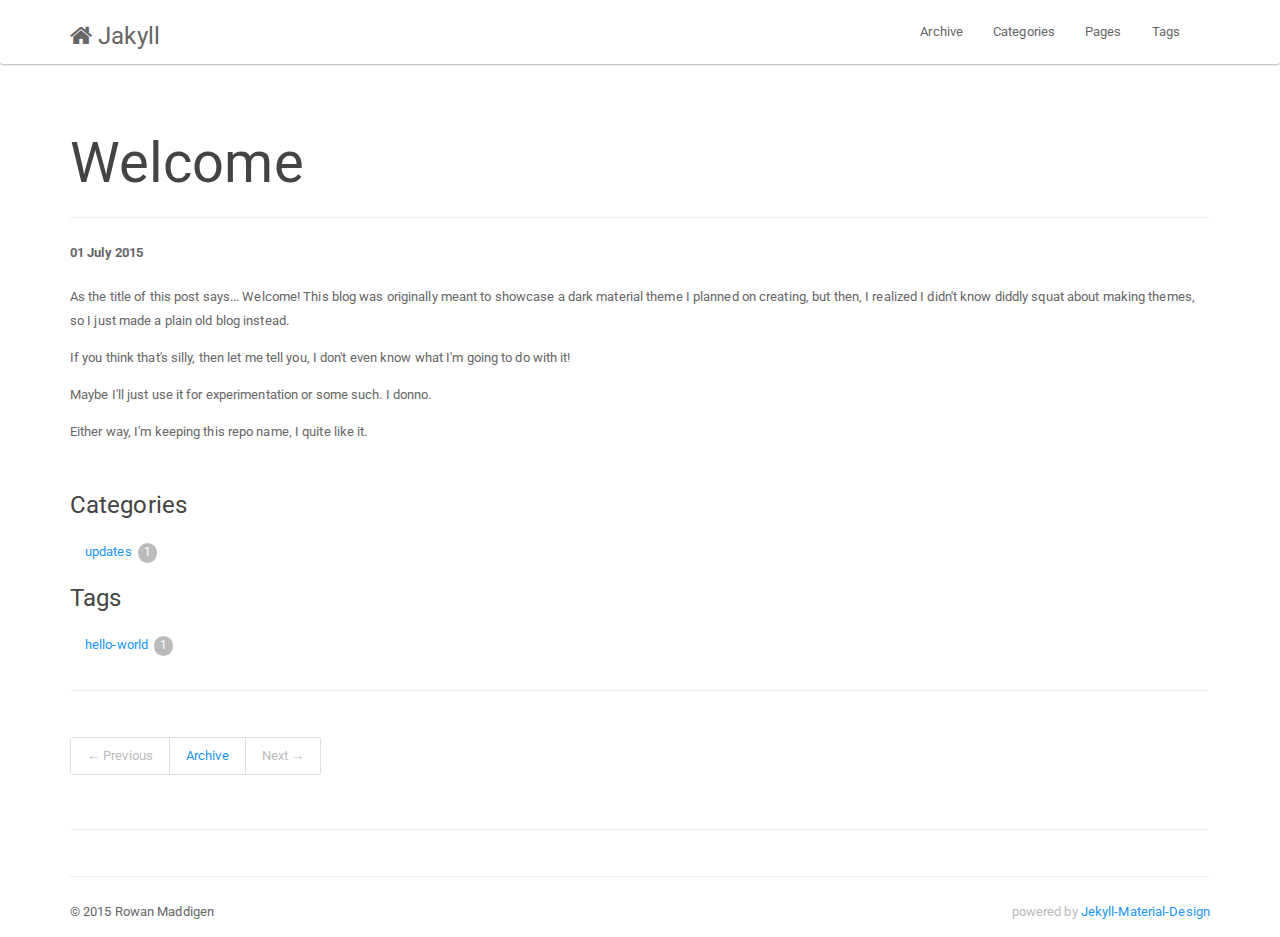
==== commit 4d8d2e37: "Site updated at: 2015-07-02 02:59:42 UTC" ====
--- a/updates/2015/07/01/welcome/index.html
+++ b/updates/2015/07/01/welcome/index.html
@@ -1,3 +1,4 @@
+
 
 <!DOCTYPE html>
 <html lang="en">
@@ -9,20 +10,20 @@
     <meta name="author" content="Rowan Maddigen">
     <meta name="viewport" content="width=device-width, initial-scale=1.0">
 
-    <link href="/assets/themes/bootstrap/resources/material/css/material.min.css" rel="stylesheet">
-    <link href="/assets/themes/bootstrap/resources/material/css/material-wfont.min.css" rel="stylesheet">
-    <link href="/assets/themes/bootstrap/resources/bootstrap/css/bootstrap-paper.min.css" rel="stylesheet">
-    <link href="/assets/themes/bootstrap/resources/material/css/ripples.min.css" rel="stylesheet">
+    <link href="http://shadowlightwolf89.github.io/jakyll/assets/themes/bootstrap/resources/material/css/material.min.css" rel="stylesheet">
+    <link href="http://shadowlightwolf89.github.io/jakyll/assets/themes/bootstrap/resources/material/css/material-wfont.min.css" rel="stylesheet">
+    <link href="http://shadowlightwolf89.github.io/jakyll/assets/themes/bootstrap/resources/bootstrap/css/bootstrap-paper.min.css" rel="stylesheet">
+    <link href="http://shadowlightwolf89.github.io/jakyll/assets/themes/bootstrap/resources/material/css/ripples.min.css" rel="stylesheet">
     <link href="//netdna.bootstrapcdn.com/font-awesome/4.0.3/css/font-awesome.css" rel="stylesheet">
-    <link href="/assets/themes/bootstrap/css/syntax-monokai-light.css" rel="stylesheet">
-    <link href="/assets/themes/bootstrap/css/style.css" rel="stylesheet">
-  
+    <link href="http://shadowlightwolf89.github.io/jakyll/assets/themes/bootstrap/css/syntax-monokai-light.css" rel="stylesheet">
+    <link href="http://shadowlightwolf89.github.io/jakyll/assets/themes/bootstrap/css/style.css" rel="stylesheet">
+
     <!--[if lt IE 9]>
-      <script src="/assets/themes/bootstrap/resources/respond/Respond.min.js"></script>
+      <script src="http://shadowlightwolf89.github.io/jakyll/assets/themes/bootstrap/resources/respond/Respond.min.js"></script>
     <![endif]-->
 
-    <link href="/atom.xml" type="application/atom+xml" rel="alternate" title="Sitewide ATOM Feed">
-    <link href="/rss.xml" type="application/rss+xml" rel="alternate" title="Sitewide RSS Feed">
+    <link href="http://shadowlightwolf89.github.io/jakyll/atom.xml" type="application/atom+xml" rel="alternate" title="Sitewide ATOM Feed">
+    <link href="http://shadowlightwolf89.github.io/jakyll/rss.xml" type="application/rss+xml" rel="alternate" title="Sitewide RSS Feed">
 
   </head>
 
@@ -36,7 +37,7 @@
             <span class="icon-bar"></span>
             <span class="icon-bar"></span>
           </button>
-	  <a class="navbar-brand" href="/"><i class="fa fa-home"></i> Your awesome title</a>
+	  <a class="navbar-brand" href="http://shadowlightwolf89.github.io/jakyll"><i class="fa fa-home"></i> Jakyll</a>
         </div>
 
         <div class="collapse navbar-collapse navbar-ex1-collapse">
@@ -50,47 +51,47 @@
     
       
       	
-      	<li><a href="/archive.html">Archive</a></li>
-      	
-      
-    
-  
-    
-      
-    
-  
-    
-      
-      	
-      	<li><a href="/categories.html">Categories</a></li>
-      	
-      
-    
-  
-    
-      
-    
-  
-    
-      
-      	
-      	<li><a href="/pages.html">Pages</a></li>
-      	
-      
-    
-  
-    
-      
-    
-  
-    
-      
-    
-  
-    
-      
-      	
-      	<li><a href="/tags.html">Tags</a></li>
+      	<li><a href="http://shadowlightwolf89.github.io/jakyll/archive.html">Archive</a></li>
+      	
+      
+    
+  
+    
+      
+    
+  
+    
+      
+      	
+      	<li><a href="http://shadowlightwolf89.github.io/jakyll/categories.html">Categories</a></li>
+      	
+      
+    
+  
+    
+      
+    
+  
+    
+      
+      	
+      	<li><a href="http://shadowlightwolf89.github.io/jakyll/pages.html">Pages</a></li>
+      	
+      
+    
+  
+    
+      
+    
+  
+    
+      
+    
+  
+    
+      
+      	
+      	<li><a href="http://shadowlightwolf89.github.io/jakyll/tags.html">Tags</a></li>
       	
       
     
@@ -104,6 +105,7 @@
     </nav>
     <div class="container">
       
+
 <div class="page-header">
   <h1>Welcome </h1>
 </div>
@@ -135,7 +137,7 @@
 
   
      
-    	<li><a href="/categories.html#updates-ref">
+    	<li><a href="http://shadowlightwolf89.github.io/jakyll/categories.html#updates-ref">
     		updates <span class="badge">1</span>
     	</a></li>
     
@@ -156,7 +158,7 @@
 
   
      
-    	<li><a href="/tags.html#hello-world-ref">hello-world <span class="badge">1</span></a></li>
+    	<li><a href="http://shadowlightwolf89.github.io/jakyll/tags.html#hello-world-ref">hello-world <span class="badge">1</span></a></li>
     
   
 
@@ -171,33 +173,13 @@
       
         <li class="prev disabled"><a>&larr; Previous</a></li>
       
-        <li><a href="/archive.html">Archive</a></li>
+        <li><a href="http://shadowlightwolf89.github.io/jakyll/archive.html">Archive</a></li>
       
         <li class="next disabled"><a>Next &rarr;</a></li>
       
     </ul>
     <hr>
     
-
-
-  <div id="disqus_thread"></div>
-<script type="text/javascript">
-    var disqus_developer = 1;
-    var disqus_shortname = 'jakyll'; // required: replace example with your forum shortname
-    
-    /* * * DON'T EDIT BELOW THIS LINE * * */
-    (function() {
-        var dsq = document.createElement('script'); dsq.type = 'text/javascript'; dsq.async = true;
-        dsq.src = 'http://' + disqus_shortname + '.disqus.com/embed.js';
-        (document.getElementsByTagName('head')[0] || document.getElementsByTagName('body')[0]).appendChild(dsq);
-    })();
-</script>
-<noscript>Please enable JavaScript to view the <a href="http://disqus.com/?ref_noscript">comments powered by Disqus.</a></noscript>
-<a href="http://disqus.com" class="dsq-brlink">blog comments powered by <span class="logo-disqus">Disqus</span></a>
-
-
-
-
   </div>
 </div>
 
@@ -215,10 +197,10 @@
     </div>
 
     
-    <script src="/assets/themes/bootstrap/resources/jquery/jquery-2.1.1.min.js"></script>
-    <script src="/assets/themes/bootstrap/resources/bootstrap/js/bootstrap.min.js"></script>
-    <script src="/assets/themes/bootstrap/resources/material/js/ripples.min.js"></script>
-    <script src="/assets/themes/bootstrap/resources/material/js/material.min.js"></script>
+    <script src="http://shadowlightwolf89.github.io/jakyll/assets/themes/bootstrap/resources/jquery/jquery-2.1.1.min.js"></script>
+    <script src="http://shadowlightwolf89.github.io/jakyll/assets/themes/bootstrap/resources/bootstrap/js/bootstrap.min.js"></script>
+    <script src="http://shadowlightwolf89.github.io/jakyll/assets/themes/bootstrap/resources/material/js/ripples.min.js"></script>
+    <script src="http://shadowlightwolf89.github.io/jakyll/assets/themes/bootstrap/resources/material/js/material.min.js"></script>
   </body>
 </html>
 
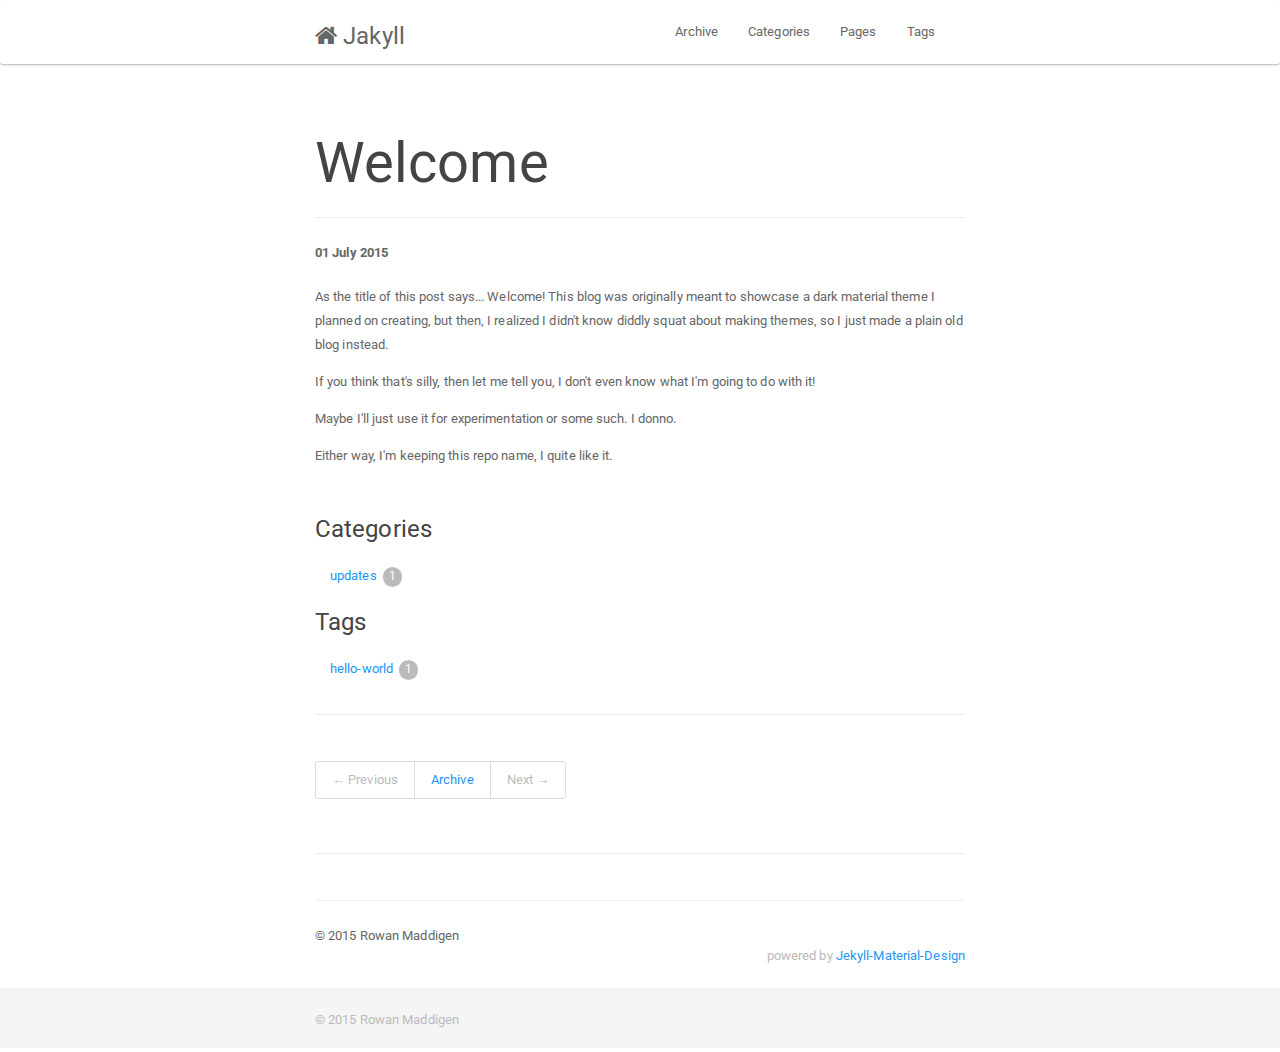
==== commit 89c8ad34: "Site updated at: 2015-07-02 03:11:08 UTC" ====
--- a/updates/2015/07/01/welcome/index.html
+++ b/updates/2015/07/01/welcome/index.html
@@ -183,6 +183,12 @@
   </div>
 </div>
 
+<footer class="footer">
+  <div class="container">
+    <p class="text-muted">&copy; 2015 Rowan Maddigen</p>
+  </div>
+</footer>
+
 
       <hr>
       <footer>
@@ -204,3 +210,9 @@
   </body>
 </html>
 
+<footer class="footer">
+  <div class="container">
+    <p class="text-muted">&copy; 2015 Rowan Maddigen</p>
+  </div>
+</footer>
+
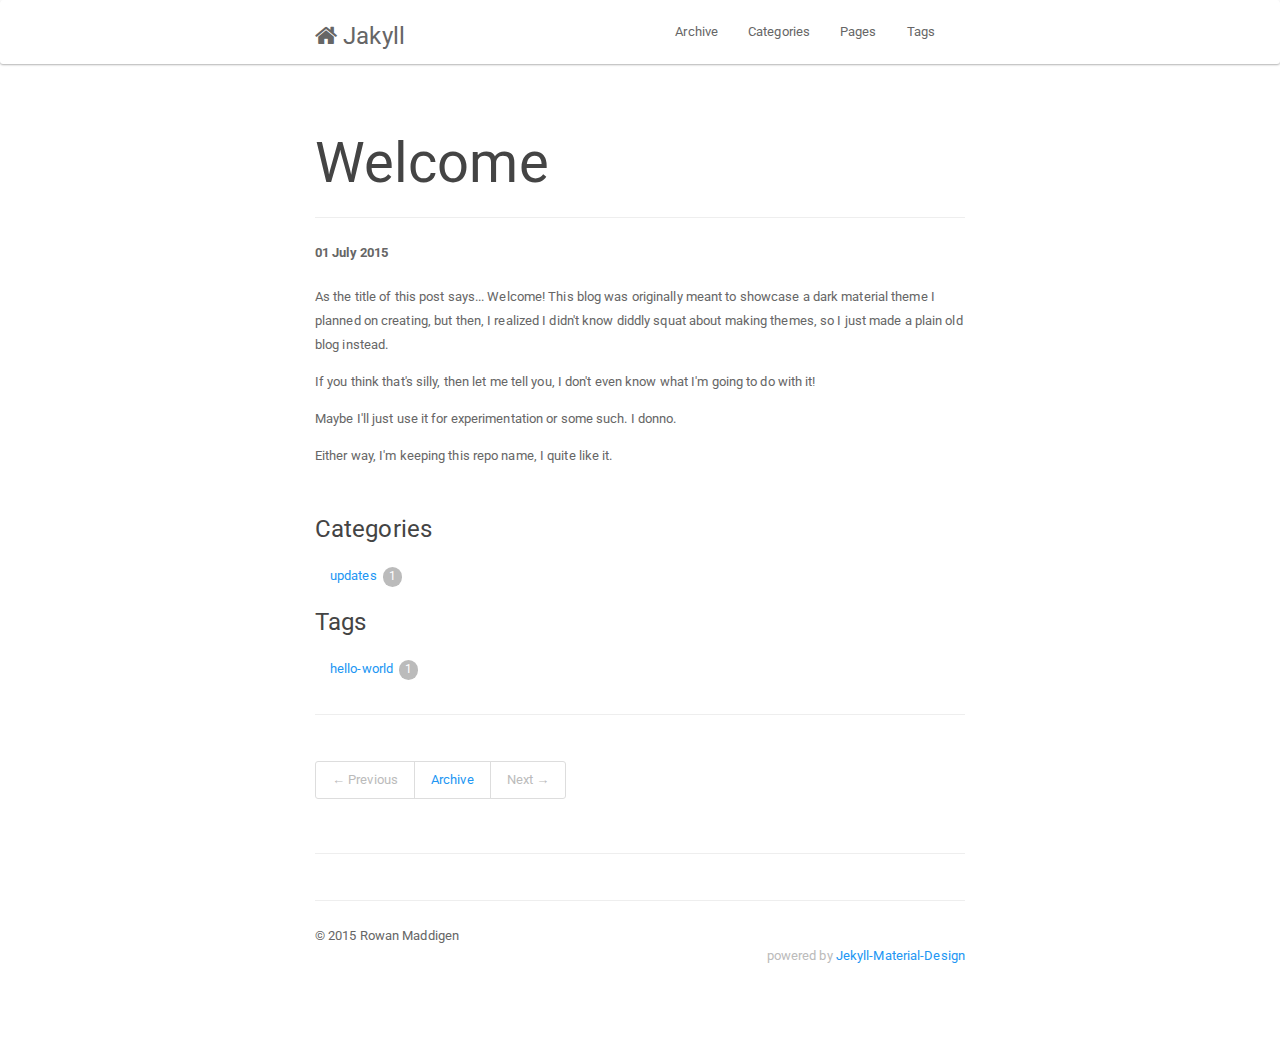
==== commit ed10f491: "Site updated at: 2015-07-02 03:14:02 UTC" ====
--- a/updates/2015/07/01/welcome/index.html
+++ b/updates/2015/07/01/welcome/index.html
@@ -183,12 +183,6 @@
   </div>
 </div>
 
-<footer class="footer">
-  <div class="container">
-    <p class="text-muted">&copy; 2015 Rowan Maddigen</p>
-  </div>
-</footer>
-
 
       <hr>
       <footer>
@@ -210,9 +204,3 @@
   </body>
 </html>
 
-<footer class="footer">
-  <div class="container">
-    <p class="text-muted">&copy; 2015 Rowan Maddigen</p>
-  </div>
-</footer>
-
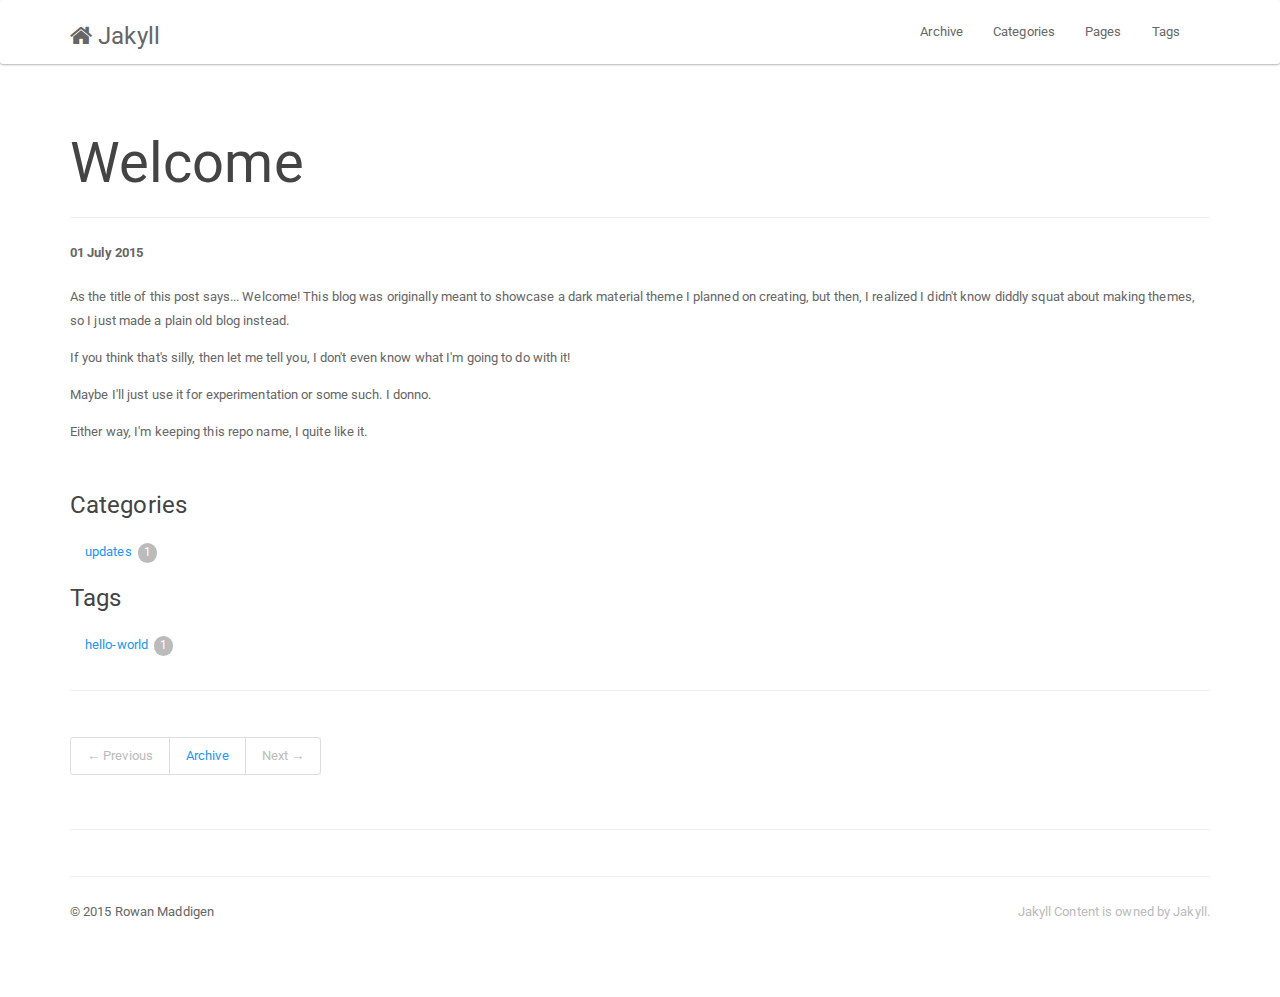
==== commit 6e84bb84: "Site updated at: 2015-07-02 03:19:44 UTC" ====
--- a/updates/2015/07/01/welcome/index.html
+++ b/updates/2015/07/01/welcome/index.html
@@ -189,8 +189,7 @@
         <p>
           &copy; 2015 Rowan Maddigen
           <span class="pull-right text-muted">
-            powered by
-            <a href="http://sentenza.github.io/jekyll-material-design" target="_blank" title="Jekyll-Bootstrap3 Blogging Framework flavoured with Material Design">Jekyll-Material-Design</a>
+            Jakyll Content is owned by Jakyll.
           </span>
         </p>
       </footer>
